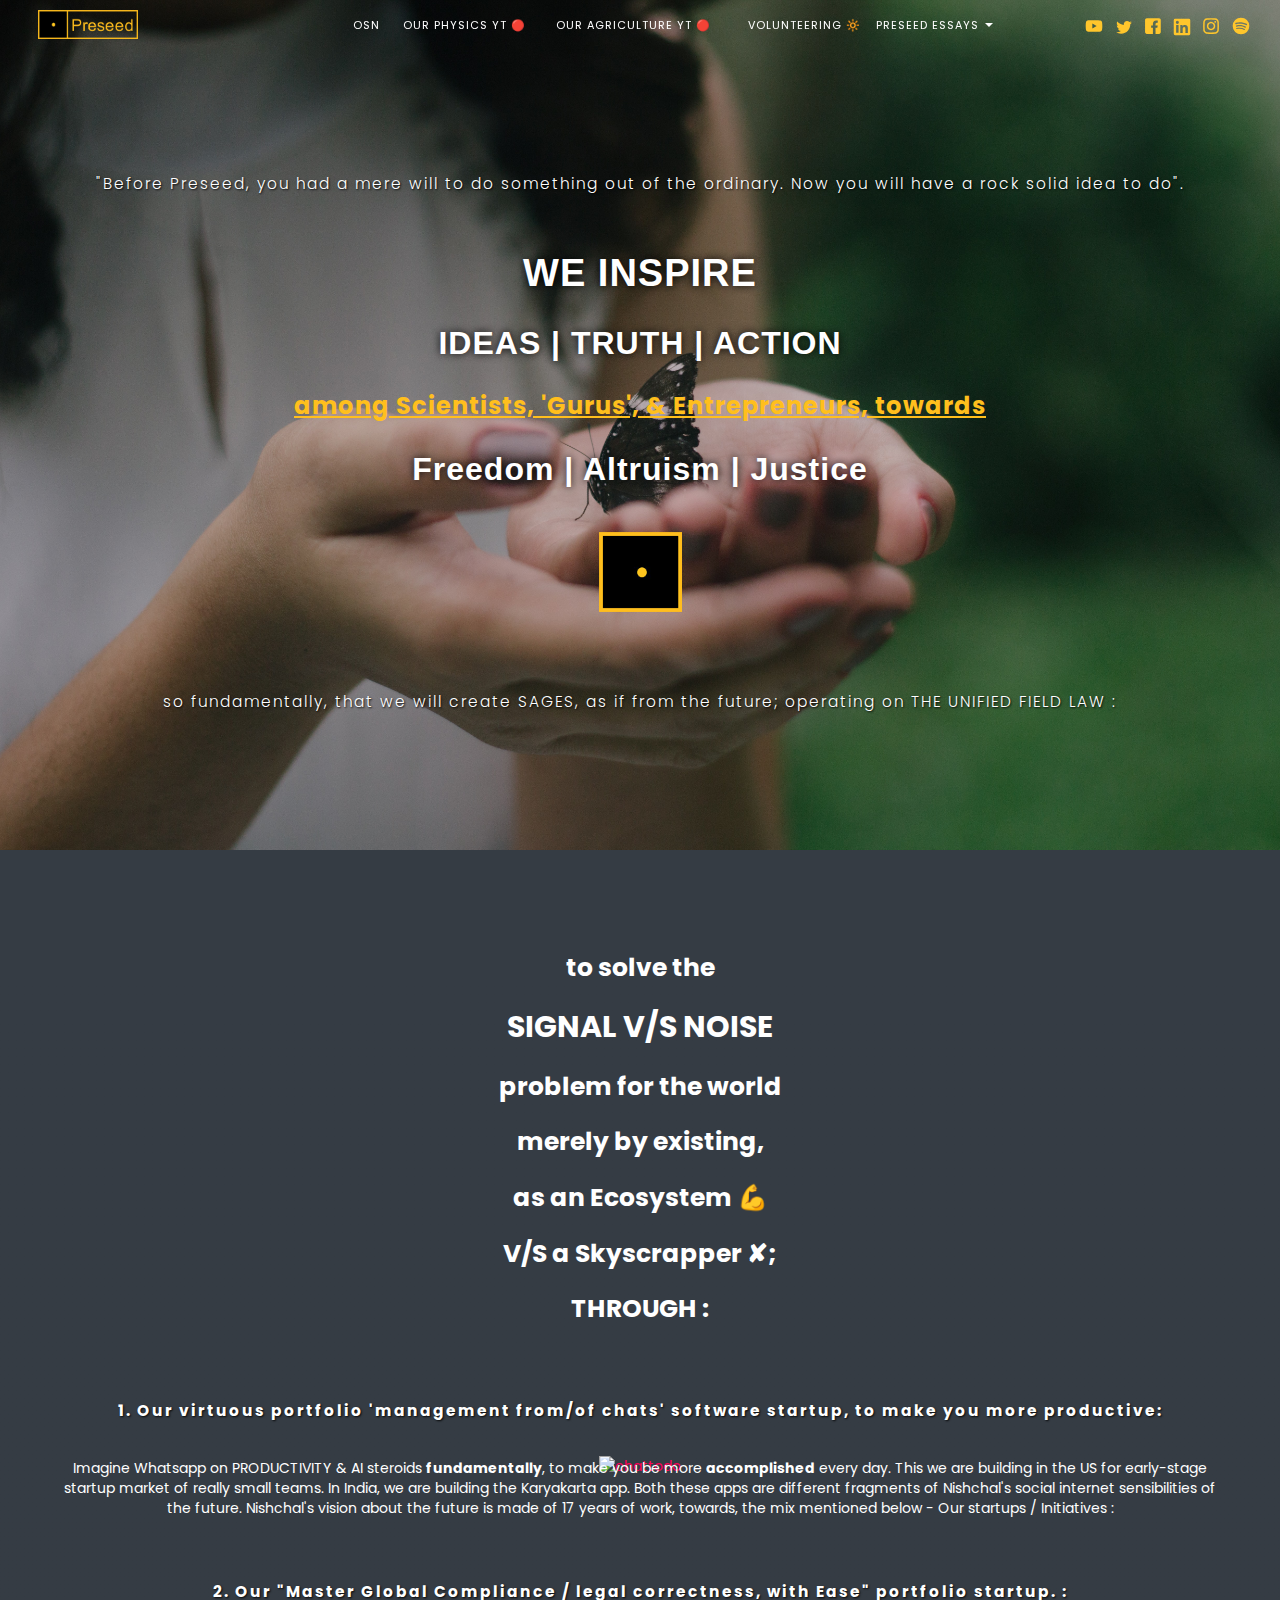
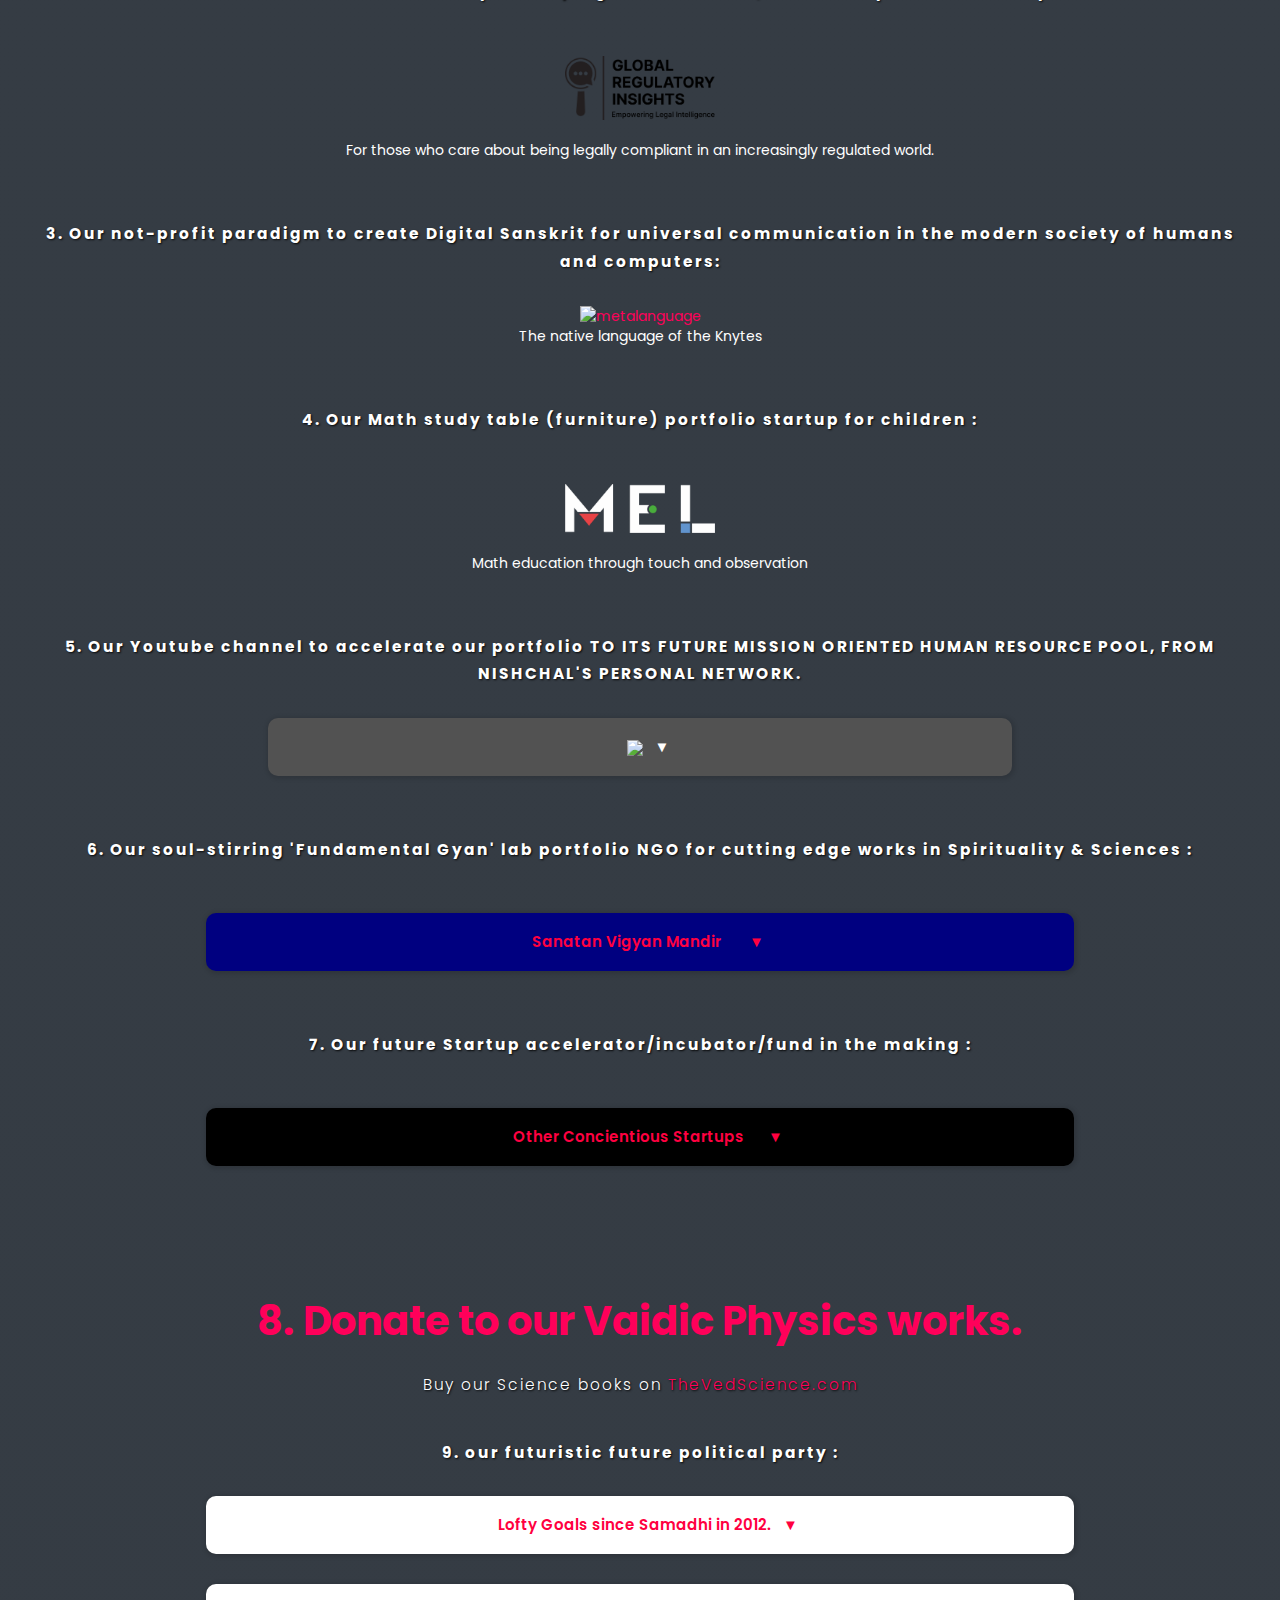
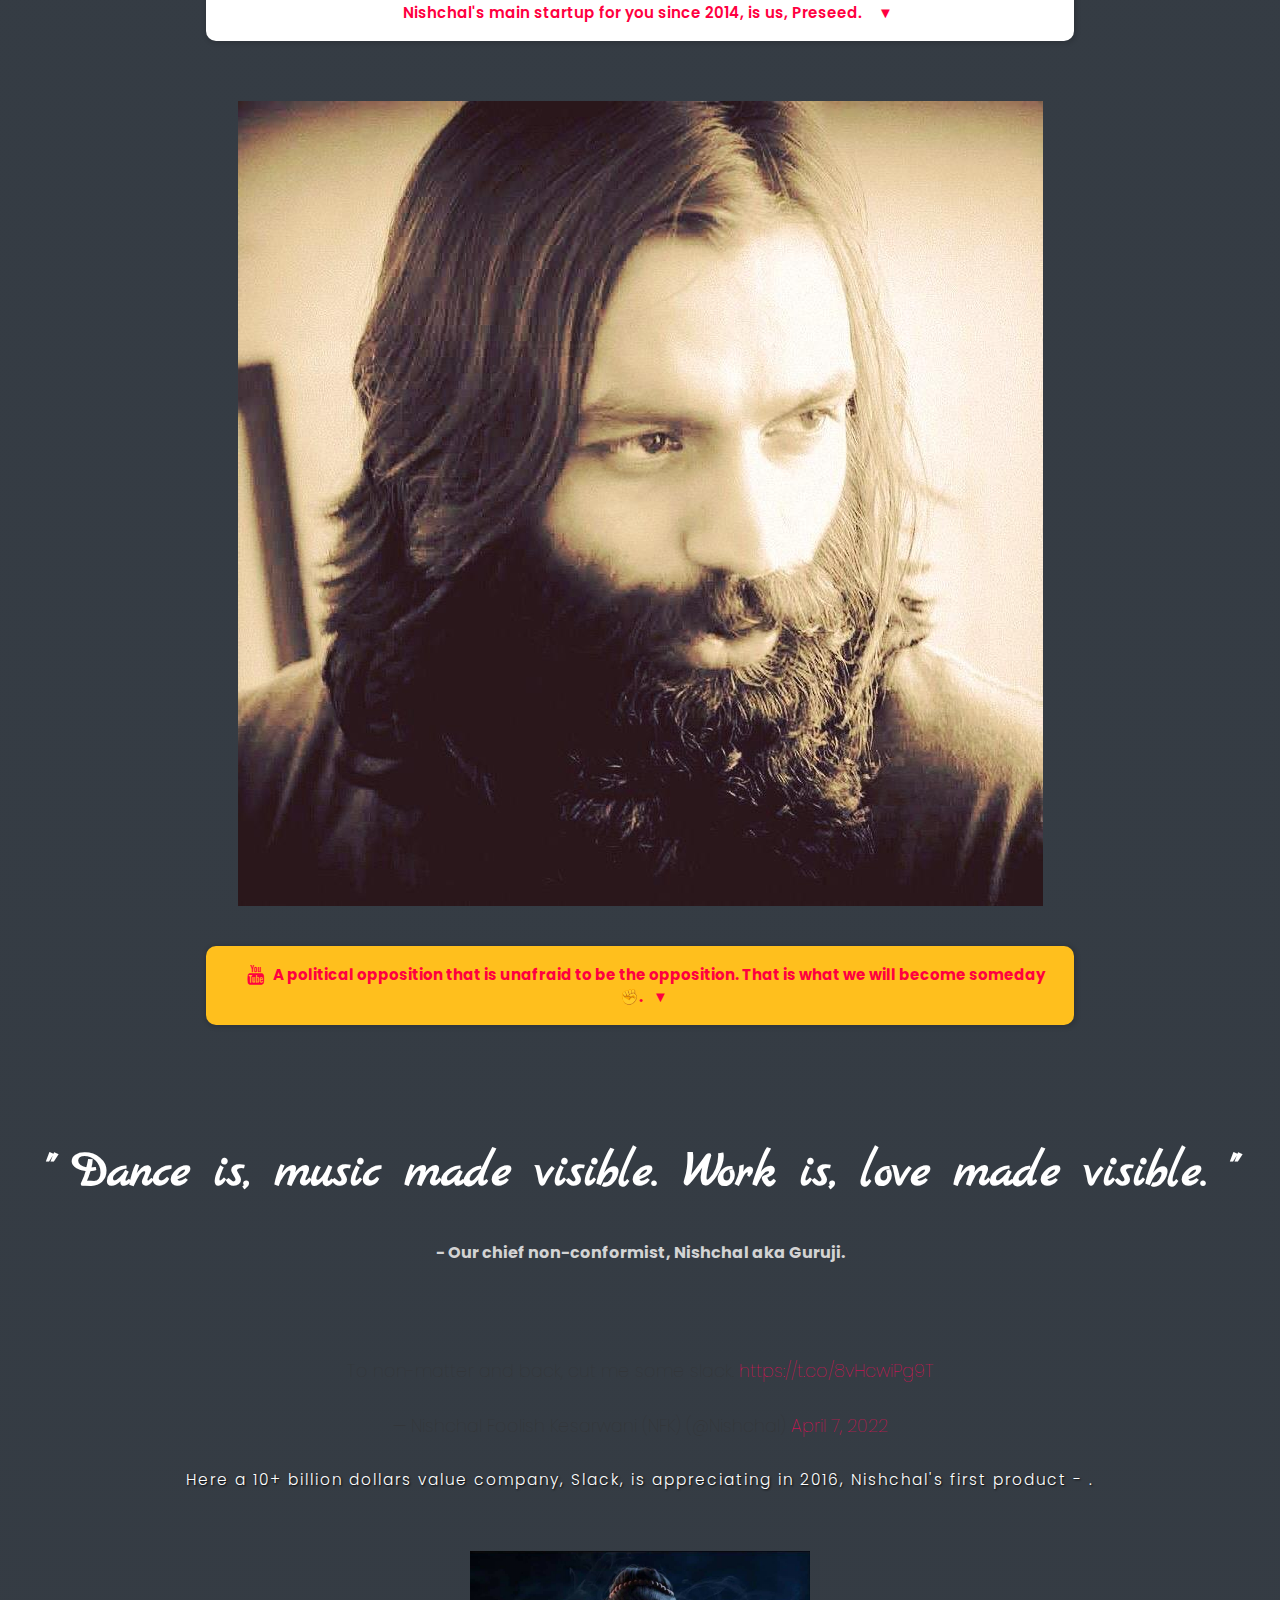
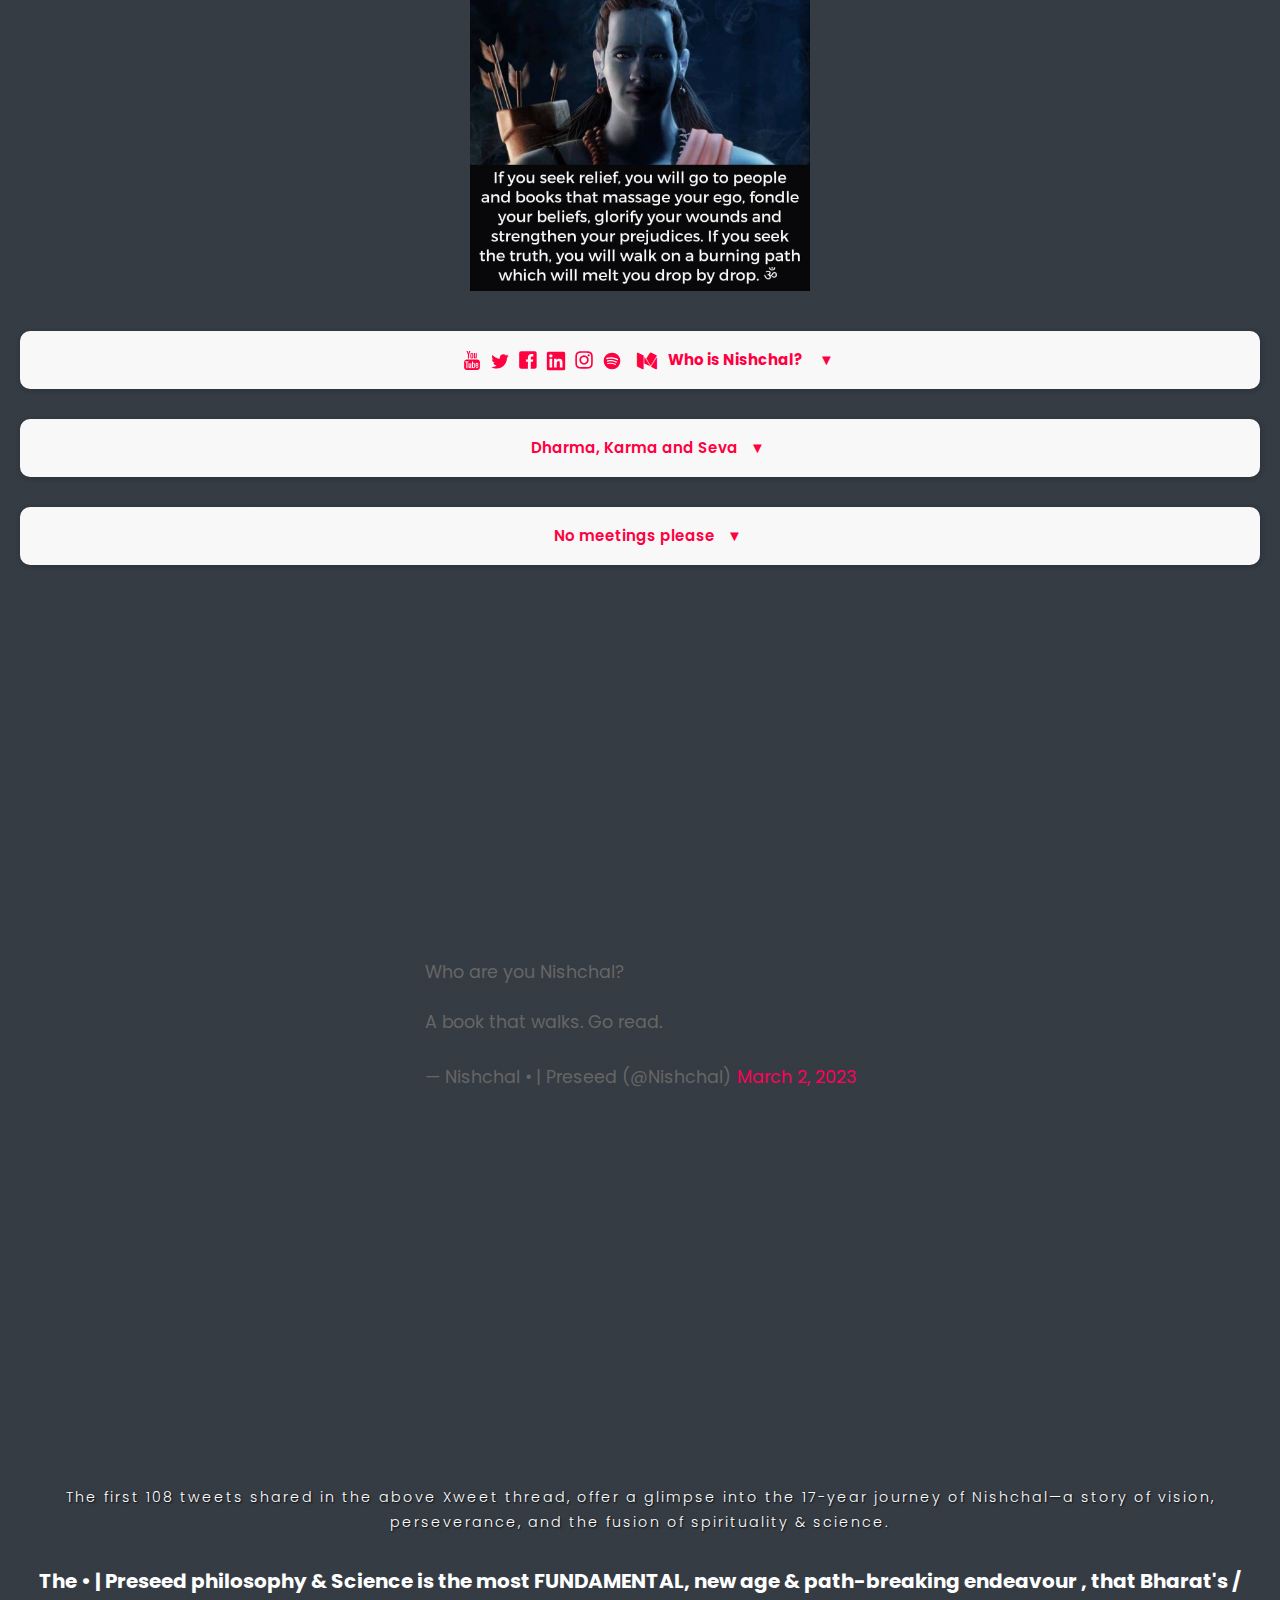
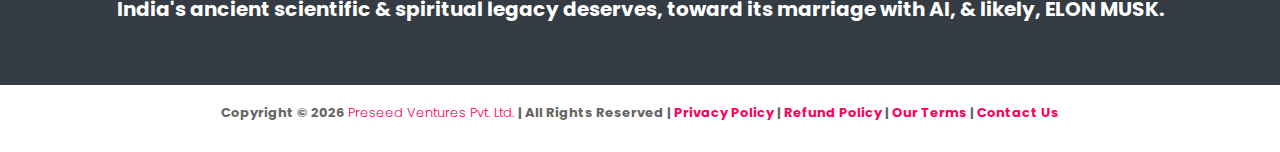
==== index.html @ e969c55c "Update index.html" ====
<!DOCTYPE html>
<html lang="en">

<head>
    <link href='https://fonts.googleapis.com/css?family=Sofia' rel='stylesheet'>
    <meta charset="utf-8">
    <meta http-equiv="X-UA-Compatible" content="IE=edge">
    <meta name="viewport" content="width=device-width, initial-scale=1">
    <title>Preseed co-builds Nishchal's startups</title>
    <!--Meta tags start here-->
    <meta name="description"
        content="Our culture is made up of doing things others won't. In business it means, solving problems others won't dare solve.">
    <meta name="author" content="Preseed">
    <meta name="keyword" content="preseed, preseed ventures, noshow, mathedlabs, TSF, Nishchalacharya, Guruji, Maths, Physics, future, techology">

    <meta name="copyright" content="Preseed Ventures Private Limited" />
    <meta name="application-name" content="Preseed" />

    <!-- for Facebook -->
    <meta property="og:title" content="Preseed" />
    <meta property="og:type" content="website" />
    <meta property="og:image" content="http://i.imgur.com/Tthc7SX.png" />
    <meta property="og:url" content="http://preseed.in/" />

    <link rel="shortcut icon" sizes="196x196" href="http://i.imgur.com/JnwVI3C.png?1">
    <link rel="shortcut icon" crossorigin="" href="http://i.imgur.com/JnwVI3C.png?1" type="image/x-icon">
    <link href="https://stackpath.bootstrapcdn.com/font-awesome/4.7.0/css/font-awesome.min.css" rel="stylesheet"
        type="text/css">
    <!--Styles start here-->
    <link rel="stylesheet" href="assets/css/bootstrap.min.css">
    <link rel="stylesheet" href="assets/css/style.css">
    <link href="assets/font-awesome/css/font-awesome.min.css" rel="stylesheet" type="text/css">
    <!-- 	<link rel="shortcut icon" href="http://preseed.in/images/ico/Nfavicon.png" /> -->
    <link rel="icon" type="image/png" href="assets/images/favicon_preseed.png" />
    <link rel="stylesheet" href="assets/css/epicslider-cleaned.css" />
    <link rel="stylesheet" href="https://cdnjs.cloudflare.com/ajax/libs/font-awesome/4.7.0/css/font-awesome.min.css">
    <!-- <link rel="stylesheet" href="https://cdnjs.cloudflare.com/ajax/libs/animate.css/4.1.0/animate.min.css"
		integrity="sha256-6hqHMqXTVEds1R8HgKisLm3l/doneQs+rS1a5NLmwwo=" crossorigin="anonymous" /> -->
        <!-- Google tag (gtag.js) -->
          <script async src="https://www.googletagmanager.com/gtag/js?id=G-QVQR9HFZLG"></script>
          <script>
            window.dataLayer = window.dataLayer || [];
            function gtag(){dataLayer.push(arguments);}
            gtag('js', new Date());
          
            gtag('config', 'G-QVQR9HFZLG');
          </script>
    <style>
        @media only screen and (max-width: 600px) {
            .fa-instagram:before {
                top: 457px;
                font-size: 34px;
                left: 56px;

            }
        }

        @font-face {
            font-family: dancingscript;
            src: url(assets/fonts/dancing-script/DancingScript-VariableFont_wght.ttf) format("truetype");
        }

        @font-face {
            font-family: nanum;
            src: url(assets/fonts/nanum/NanumMyeongjo-Regular.ttf) format("truetype");
        }

        @font-face {
            font-family: indieflower;
            src: url(assets/fonts/IndieFlower-Regular.ttf) format("truetype");
        }

        @font-face {
            font-family: shadowlight;
            src: url(assets/fonts/ShadowsIntoLight-Regular.ttf) format("truetype");
        }

        @font-face {
            font-family: caveat;
            src: url(assets/fonts/caveat/Caveat-VariableFont_wght.ttf) format("truetype");
        }

        @font-face {
            font-family: quotefont;
            src: url(assets/fonts/MarckScript-Regular.ttf) format("truetype");
        }

        @media only screen and (max-width: 600px) {
            .fa-youtube:before {
                position: relative;
                right: 5px;

            }
        }

        .mediumicon {
            position: relative;
            left: 41px;
            top: 5px;
        }

        @media only screen and (max-width: 600px) {
            .youtubelinks {
                display: flex;
                flex-direction: column;
            }
        }

        @media only screen and (max-width: 600px) {
            .mediumicon {
                position: relative;
                left: 41px;
                top: -17px;
                left: 1px;
            }
        }

        @media only screen and (max-width:600px) {
            img.founder-image {

                position: relative;
                bottom: -28px;
                left: 7px;
            }
        }

        @media only screen and (max-width:600px) {
            #anchor {
                position: relative;
                left: -6px;
            }
        }

        @media only screen and (max-width:600px) {
            
        }

        .fa-ig {
            position: relative;
            right: 2em;
            top: -6.8em;
            color: #ff005a;
            font-size: 5em !important;
        }

        .moadal-body p a:hover {
            text-decoration: underline;
        }

        .content-impo1 ul {
            padding: 10px;

        }

        .content-impo1 ul li a {
            font-size: 1.2rem;
            color: rgba(255, 191, 29, 255);
            padding: 7px;
            text-decoration: none;
            padding-left: 30px;
        }

        .content-impo1 ul li {
            font-size: 1.5rem;
            list-style: none;
        }

        .content-impo1 ul li a:hover {
            color: red;
        }

        .content-impo1 {
            align-items: left;
            text-align: left;
        }

        .content-impo .blissfull {
            width: 100%;
            left: 30%;
        }
        .gostart{
            padding: 0px 5px 10px 10px;
            border-radius: 15px;
        }

        .gostart1 img:hover, .gostart:hover{
            background-color: #3d91f4;
            transition: 1s;
        }
 @media only screen and (min-width:768px) {
            .img-pree01 {
                width: 180px;
                height: auto;
            }
        }
    </style>
</head>

<body>
    <!-- Navigation -->
    <nav class="navbar navbar-custom navbar-fixed-top" role="navigation">
        <div class="navbar-header" id="nav-modified">
            <span>
                <img src="assets/images/logo.png" class="menu_img" alt="Preseed_logo">
            </span>


            <button type="button" class="navbar-toggle" data-toggle="collapse" data-target=".navbar-main-collapse">
                <i class="fa fa-bars"></i>
            </button>

            <div class="sm-links" style="margin-right: 1px;">
                <ul>
                    <li><a style="text-decoration: none;font-size:2.0rem ;" href="https://www.youtube.com/@preseedadmin"
                            target="_blank" title="Preseed Admin Youtube">
                            <svg xmlns="http://www.w3.org/2000/svg" width="20" height="20"
                                preserveAspectRatio="xMidYMid meet" viewBox="0 0 24 24">
                                <path fill="currentColor"
                                    d="m10 15l5.19-3L10 9v6m11.56-7.83c.13.47.22 1.1.28 1.9c.07.8.1 1.49.1 2.09L22 12c0 2.19-.16 3.8-.44 4.83c-.25.9-.83 1.48-1.73 1.73c-.47.13-1.33.22-2.65.28c-1.3.07-2.49.1-3.59.1L12 19c-4.19 0-6.8-.16-7.83-.44c-.9-.25-1.48-.83-1.73-1.73c-.13-.47-.22-1.1-.28-1.9c-.07-.8-.1-1.49-.1-2.09L2 12c0-2.19.16-3.8.44-4.83c.25-.9.83-1.48 1.73-1.73c.47-.13 1.33-.22 2.65-.28c1.3-.07 2.49-.1 3.59-.1L12 5c4.19 0 6.8.16 7.83.44c.9.25 1.48.83 1.73 1.73Z" />
                            </svg>
                        </a></li>

                    
                        <li><a style="text-decoration: none; ;" href="https://twitter.com/Nishchal" target="_blank"
                            title="Nishchal's twitter">
                            <svg xmlns="http://www.w3.org/2000/svg" width="18" height="18"
                                preserveAspectRatio="xMidYMid meet" viewBox="0 0 24 24">
                                <path fill="currentColor"
                                    d="M22.46 6c-.77.35-1.6.58-2.46.69c.88-.53 1.56-1.37 1.88-2.38c-.83.5-1.75.85-2.72 1.05C18.37 4.5 17.26 4 16 4c-2.35 0-4.27 1.92-4.27 4.29c0 .34.04.67.11.98C8.28 9.09 5.11 7.38 3 4.79c-.37.63-.58 1.37-.58 2.15c0 1.49.75 2.81 1.91 3.56c-.71 0-1.37-.2-1.95-.5v.03c0 2.08 1.48 3.82 3.44 4.21a4.22 4.22 0 0 1-1.93.07a4.28 4.28 0 0 0 4 2.98a8.521 8.521 0 0 1-5.33 1.84c-.34 0-.68-.02-1.02-.06C3.44 20.29 5.7 21 8.12 21C16 21 20.33 14.46 20.33 8.79c0-.19 0-.37-.01-.56c.84-.6 1.56-1.36 2.14-2.23Z" />
                            </svg>
                        </a></li>
                    <li><a style="text-decoration: none;" href="https://www.facebook.com/thepreseed" target="_blank"
                            title="Preseed facebook page">
                            <svg xmlns="http://www.w3.org/2000/svg" width="18" height="18"
                                preserveAspectRatio="xMidYMid meet" viewBox="0 0 750 850">
                                <path fill="currentColor"
                                    d="M659 8q34 0 59 24t24 58v577q0 35-24 59t-59 24H494V461h83l23-102H494v-69q0-22 13-41t44-19h49V123h-74q-79 0-117 42t-38 110v84h-83v102h83v289H82q-34 0-58-24T0 667V90q0-34 24-58T82 8h577z" />
                            </svg>
                        </a></li>
                    <li><a style="text-decoration: none; ;" href="https://www.linkedin.com/company/preseed/"
                            target="_blank" title="Preseed linked in page">
                            <svg xmlns="http://www.w3.org/2000/svg" width="18" height="18"
                                preserveAspectRatio="xMidYMid meet" viewBox="0 0 24 24">
                                <path fill="currentColor" fill-rule="evenodd"
                                    d="M1 2.838A1.838 1.838 0 0 1 2.838 1H21.16A1.837 1.837 0 0 1 23 2.838V21.16A1.838 1.838 0 0 1 21.161 23H2.838A1.838 1.838 0 0 1 1 21.161V2.838Zm8.708 6.55h2.979v1.496c.43-.86 1.53-1.634 3.183-1.634c3.169 0 3.92 1.713 3.92 4.856v5.822h-3.207v-5.106c0-1.79-.43-2.8-1.522-2.8c-1.515 0-2.145 1.089-2.145 2.8v5.106H9.708V9.388Zm-5.5 10.403h3.208V9.25H4.208v10.54ZM7.875 5.812a2.063 2.063 0 1 1-4.125 0a2.063 2.063 0 0 1 4.125 0Z"
                                    clip-rule="evenodd" />
                            </svg>
                        </a></li>
                    
                    <li><a style="text-decoration: none; font-size:2.0rem ;"
                            href="https://www.instagram.com/nishchalkesarwani/" target="_blank"
                            title="Nishchal's instagram">
                            <svg xmlns="http://www.w3.org/2000/svg" width="18" height="18"
                                preserveAspectRatio="xMidYMid meet" viewBox="0 0 740 850">
                                <path fill="currentColor"
                                    d="M372 182q41 0 77 15t63 42t42 63t15 77t-15 76t-42 63t-63 42t-77 16t-77-16t-62-42t-42-63t-16-76t16-77t42-63t62-42t77-15zm0 324q26 0 49-10t41-27t27-41t10-49t-10-50t-27-41t-41-27t-49-10t-49 10t-41 27t-27 41t-10 50t10 49t27 41t41 27t49 10zm368-314q9 187 0 374q-2 36-17 68t-39 56t-57 40t-68 17q-47 2-93 3t-94 1t-93-1t-94-3q-36-2-68-17t-56-40t-40-56t-17-68q-8-187 0-374q2-36 17-68t40-57t56-39t68-17q187-9 374 0q36 2 68 17t57 39t39 57t17 68zm-70 370q9-183 0-367q-1-22-11-42t-25-36t-36-26t-42-11q-46-2-92-3t-92-1t-92 1t-92 3q-22 1-42 11t-35 26t-26 36t-11 42q-9 184 0 368q1 22 11 42t26 35t35 26t42 11q184 9 368 0q22-1 42-11t36-26t25-36t11-42zM569 138q18 0 31 13t13 31t-13 31t-31 13t-31-13t-13-31t13-31t31-13z" />
                            </svg>
                        </a></li>
                    
                        <li><a style="text-decoration: none; font-size:2.0rem ;"
                            href="https://open.spotify.com/show/5lQoVWDSUWMgLV29aJ2owP?si=57bafadfebef4c81"
                            target="_blank" title="Preseed Voice Spotify">
                            <svg xmlns="http://www.w3.org/2000/svg" width="1em" height="1em"
                                preserveAspectRatio="xMidYMid meet" viewBox="0 0 24 24">
                                <path fill="currentColor"
                                    d="M17.9 10.9C14.7 9 9.35 8.8 6.3 9.75c-.5.15-1-.15-1.15-.6c-.15-.5.15-1 .6-1.15c3.55-1.05 9.4-.85 13.1 1.35c.45.25.6.85.35 1.3c-.25.35-.85.5-1.3.25m-.1 2.8c-.25.35-.7.5-1.05.25c-2.7-1.65-6.8-2.15-9.95-1.15c-.4.1-.85-.1-.95-.5c-.1-.4.1-.85.5-.95c3.65-1.1 8.15-.55 11.25 1.35c.3.15.45.65.2 1m-1.2 2.75c-.2.3-.55.4-.85.2c-2.35-1.45-5.3-1.75-8.8-.95c-.35.1-.65-.15-.75-.45c-.1-.35.15-.65.45-.75c3.8-.85 7.1-.5 9.7 1.1c.35.15.4.55.25.85M12 2A10 10 0 0 0 2 12a10 10 0 0 0 10 10a10 10 0 0 0 10-10A10 10 0 0 0 12 2Z" />
                            </svg>
                        </a></li>
                    
                </ul>

            </div>
        </div>
        <div class="container">

            <div class="col-lg-9">
                <!-- Collect the nav links, forms, and other content for toggling -->
                <div class="collapse navbar-collapse navbar-right navbar-main-collapse">
                    <ul class="nav navbar-nav">
                        <!-- Hidden li included to remove active class from about link when scrolled up past about section -->
                        <li class="hidden">
                            <a href="#page-top"></a>
                        </li>


                        <li>
                            <a class="page-scroll" href="https://opensources.network/" target="_blank">OSN</a>
                        </li>
			    <li>
                            <a class="page-scroll" id="preseeded" target="_blank" href="https://www.youtube.com/@vaidicphysics"
                                style="position: relative; right: 7px;">Our Physics YT 🔴</a>
                        </li>
			    <li>
                            <a class="page-scroll" id="preseeded" target="_blank" href="https://www.youtube.com/@cowgrazing"
                                style="position: relative; right: 7px;">Our Agriculture YT 🔴</a>
                        </li>
                        <!--
                        <li>
                            <a class="page-scroll" href="http://team.preseed.in/" target="_blank">Team & hiring</a>
                        </li>
			    -->
                        <li>
                            <a class="page-scroll" href="https://www.linkedin.com/company/preseed/?viewAsMember=true"
                                target="_blank">Volunteering &#128262;</a>
                        </li>
                        
                        <li>
                            <center>
                                <div class="dropdown" style="margin-top:17.5px;">
                                    <div id="our" class="dropdown-toggle page-scroll" data-toggle="dropdown">Preseed Essays

                                        <span class="caret"></span>
                                    </div>
                                    <ul class="dropdown-menu">

					     <li>
                                            <a class="page-scroll" style="color: grey;"
                                                href="https://medium.com/the-preseed/about-preseed-a4836cfaa08b"
                                                target="_blank">Our Guiding Principles</a>
                                        </li>

					    
                                        <li>
                                            <a class="page-scroll" style="color: grey;"
                                                href="https://medium.com/the-preseed/preseed-web-lab-process-ff62b3163ca2/"
                                                target="_blank">Preseed Advisory</a>
                                        </li>
                                       
                                       
					     <li>
                                            <a id="white" class="page-scroll" style="color: grey;"
                                                href="https://medium.com/the-preseed/faqs-about-preseed-7c2a803c13f5" target="_blank">PVPL
                                                &hearts;</a>
                                        </li>

					     <li>
                                            <a id="white" class="page-scroll" style="color: grey;"
                                                href="https://medium.com/the-preseed" target="_blank">Preseed's Essays Home
                                                &hearts;</a>
                                        </li>
                                        
                                    </ul>
                                </div>
                            </center>
                        </li>
                    </ul>
                </div>
            </div>
            <!-- /.navbar-collapse -->
        </div>
        <!-- /.container -->

    </nav>
 
    </div>
    </div>
    </div>
    </center>


    <header class="intro" >
        <div class="intro-body">
            <div class="container">
                <div class="row">

                    <div id="we_inspire_h"> <br>

                        <span style="color: #fff;" class="yoga_quote h4 wow animate__animated animate__bounceInLeft"
                            data-wow-duration="4s" data-wow-delay="2s">"Before Preseed, you had a mere will to do
                            something out of the ordinary. Now you will have a rock solid idea to do".</span>
                        <br>
 
                        <div class="lap-weins" style="margin-top: 4em !important">
                            <h2 class="mob-font-1em mob-weins-margin wow animate__animated animate__slideInLeft"
                                data-wow-duration="5s" data-wow-delay="3s" style=" text-shadow: 0 0 8px rgb(0, 0, 0);">
                                WE INSPIRE</h2>
                            <h4 class="taglinehome mob-font-1em-x mob-margin-1 wow animate__animated animate__slideInLeft"
                                data-wow-duration="5s" data-wow-delay="4s"
                                style="display:block; text-shadow: 0 0 8px rgb(0, 0, 0);">IDEAS
                                | TRUTH | ACTION</h4>

                            <h6 class="wow animate__animated animate__slideInRight" data-wow-duration="5s"
                                data-wow-delay="6s">
                                <a class="toplinkcenter mob-font-lessthan1em"
                                    href="https://medium.com/the-preseed/pwl-1-7d7c2878f241" target="_blank"><u>among
                                      Scientists, 'Gurus', & Entrepreneurs, towards</u></a>
                            </h6>
                            <h4 class="taglinehome mob-font-1em-x mob-margin-2 wow animate__animated animate__slideInLeft"
                                data-wow-duration="5s" data-wow-delay="8s"
                                style="display:block;text-shadow: 0 0 8px rgb(0, 0, 0);">Freedom
                                | Altruism | Justice </h4>
                            <div class="logo" style="margin-top: 3em !important;">
                                <img src="assets/images/favicon_preseed.png">
                                <br>
                            </div>
                           
                           
                            <BR>
				 <span style="color: #fff;" class="yoga_quote h4 wow animate__animated animate__bounceInLeft"
                            data-wow-duration="4s" data-wow-delay="2s">so fundamentally, that we will create SAGES, as if from the future; operating on THE UNIFIED FIELD LAW :
                 </span>
                        <br>
				
				           <BR><BR>
                        </div>
                    </div>
                </div>
            </div>
        </div>

    </header>
	
	
    <section id="second_body" class="py1" style="background-color:#343b43;">



        <div class="container">
            <div class="row">
                <i style="color: white" ;></i>
                <br><br><br><br>
                <center>
			<b style="color: #fff;font-size: 25px;">to solve the</b>
		</center>
<br>
		      <center>
			<b style="color: #fff;font-size: 30px;">SIGNAL V/S NOISE</b>
		</center>
		    <BR>
		    <center>
			<b style="color: #fff;font-size: 25px;">problem for the world</b>
		</center>
		    <BR>
		    <center>
			<b style="color: #fff;font-size: 25px;">merely by existing,</b>
		</center>
		<br>
		    <center>
			<b style="color: #fff;font-size: 25px;"> as an Ecosystem 💪 </b>     
		</center>
		<br>
		    <center>
			<b style="color: #fff;font-size: 25px;"> V/S a Skyscrapper ✘;</b>     
		</center>
		<br>
		     <center>
			<b style="color: #fff;font-size: 25px;"> THROUGH :</b>     
		</center>
		<br>
		     <br>
			<br>
		    
               
                <p style="color: white;" class="yoga_quote h4 cover-lastpara" align="center"><b>1. Our virtuous
                        portfolio 'management from/of chats' software startup, to make you more productive:</b></p>
		<br>
                              <center>
                                <a href="https://chattodo.preseed.in" target="_blank">
                                    <img src="assets/images/CHATTODOlog.png" alt="chattodo" style="width: 250px; height: auto;"> 
                                </a>
                                <br>
                               <p style="color: white;margin-top: -18px;">Imagine Whatsapp on PRODUCTIVITY & AI steroids <b>fundamentally</b>, to make you be more <b>accomplished</b> every day. This we are building in the US for early-stage startup market of really small teams. In India, we are building the Karyakarta app. Both these apps are different fragments of Nishchal's social internet sensibilities of the future. Nishchal's vision about the future is made of 17 years of work, towards, the mix mentioned below - Our startups / Initiatives : </p>
                              </center>
                              
                             

	                           <br>

        <p style="color: white;" class="yoga_quote h4 cover-lastpara" align="center"><b>2. Our "Master Global Compliance / legal correctness, with Ease" portfolio startup.  :</b></p>
            <br> <br>    
            <center>
                <a href="https://globalregulatoryinsights.com/" target="_blank"><img src="assets/images/GRI.webp" alt="MEL" style="width: 150px; height: auto;"> </a>
		<p style="color: white;margin-top: 20px;">For those who care about being legally compliant in an increasingly regulated world. </p>
            </center>
            </div>
        </div>


  	

        <br>
	    

	   

	     <p style="color: white;" class="yoga_quote h4 cover-lastpara" align="center">
			<b>3. Our not-profit paradigm to create Digital Sanskrit for universal communication in the modern society of humans and computers:</b>
		</p>
		<br>
                <center>
                	<a href="https://knyte.space/metalanguage" target="_blank">
                        	<img src="assets/images/metalanguage_logo.svg" alt="metalanguage" > 
                        </a>
                        <p style="color: white;margin-top: 0px;">The native language of the Knytes</p>
                </center>

	    
                <br>

	       <p style="color: white;" class="yoga_quote h4 cover-lastpara" align="center"><b>4. Our Math study table (furniture) portfolio startup for children :</b></p>
            <br> <br>    
            <center>
                <a href="https://math.preseed.in/" target="_blank"><img src="assets/images/MEL_logo_white.png" alt="MEL" style="width: 150px; height: auto;"> </a>
		<p style="color: white;margin-top: 20px;">Math education through touch and observation</p>
            </center>
            </div>
        </div>
	    
	  
        <br>

	     <p p style="color: white;" class="yoga_quote h4 cover-lastpara" align="center"><b> 5.  Our Youtube channel to accelerate our portfolio TO ITS FUTURE MISSION ORIENTED HUMAN RESOURCE POOL, FROM NISHCHAL'S PERSONAL NETWORK.</b></p> 

        <br>
	    

	    
        <center>
            <center><details class="details" >
		     <summary class="summary-width-1" style="background-color: rgb(82, 82, 82);color:#fff;cursor: pointer;"><span class="dropdown-arrow" ></span><img
                        src="assets/images/EDK12.jpg" class="img-pree01" width="100%">&nbsp;&nbsp;&nbsp;</summary>
                <summary class="summary-width-1" style="background-color: rgb(82, 82, 82);color:#fff;cursor: pointer;"><span class="dropdown-arrow" ></span><img
                        src="assets/images/Preseed-Admin.jpg" class="img-pree01" width="100%">&nbsp;&nbsp;&nbsp;</summary>
		   
                <center>
                    <div class="faq__content"
                    style="width: 100%; background-color: rgb(123, 123, 123);border-radius:13px;box-shadow: 0.5px 0.5px 0.5px 1px #434c55;margin-left: auto;margin-right: auto;">
                    <div class="pem" align="left">
                    </div>
                    <div class="content-impo1" >
    
                        <br>
                        <br>
                        <br>
                        <center> 

				 <p  style="font-family: Verdana, Geneva, Tahoma, sans-serif;padding:3rem;color: #fff;text-align: justify">
                Have concerns over effective visual communication? Our network won't get into verboseity with you. Joining hands with Preseed means, investing on your communications right, to inspire our small BUT highly impactful network OF SELF OR PRE-MOTIVATED PEOPLEL, for yourself. 
					 It would really facilitate our task of ‘YOUR ACCELERATION'. If you are a company with some real on-the-ground traction. Sometimes, the first job we may want to get done for you is getting this aspect of your business right, FOR PRESEED'S OWN NETWORK OF MENTORS AND INVESTORS. 
					 We hope we will find you prepared to invest time and money on this. THIS ALONE WILL REPLACE MONEY WITH INSPIRATION FOR YOUR STARTUP'S TEAM.
				</p>

				<p class="problemfoundertext_accordion ">
                <sub>The aboove mentioned startups are built, organically by us  i.e. without raising money,till they become respective tangible seeds with real customer orders in hand, and real purpose in character. 
			As soon as the above startups reach the seed stage, they find themselves narrated on our Youtube Channel, and those narrations shared with our high impact mentor network, by the sharing of the playlist of such videos with them. 
                  </sub>
              </p>    

				<BR>

				   <p class="problemfoundertext_accordion ">
                        <mark>10%</mark> - <b>Know the transaction first : </b>Preseed keeps a minimum of 10% equity in
                        its portfolio startups.
                      </p>
              
              <p class="problemfoundertext_accordion "> 
                <mark>Service</mark> - Permanent Advisory to portfolio startups for sweat equity. Generally, Preseed acceleration is for any startup where we and the startup mutually feel that
                          we can play a significant role.</p>
                   
                  <p class="problemfoundertext_accordion ">
                    Any meaningful advise we may have for you, will be conveyed, proactively, forever spanning accross
                    all functions of your business. We may be willing to negotiate a lesser equity for education
                    startups, incase we want an exclusive deal in the key education product that Preseed conceives out
                    of its thought about the startup's future win, without interrupting the flow of current focus of
                    startup.
                  </p>

                  <p class="problemfoundertext_accordion ">
                        <a href="https://medium.com/preseed-entrepreneur-lab" target="_blank"
                          style="color: rgb(255, 0, 64);">
                          PVPL Legal
                        </a>
                        - This is our publication for our legal drafts, policies, collaborator contracts or term sheets.
                        From here all
                        those who want to shake hands with us can find our terms. This publication is expected to be
                        completed by the end of 2022.
                      </p>	
			    
	 <br>
			    
<br>
				
				
			<p  style="font-family: Verdana, Geneva, Tahoma, sans-serif;padding:3rem;color: #fff;text-align: justify">
                WE ACCELERATE YOU BY VIRTUE OF OUR SUPER POWER. OUR SUPER POWER IS THE CLARITY OF NISHCHAL'S MIND. WE SEE THE MOST MICRO AND MOST MACRO OF ANY VISION, PRODUCT OR PHILOSOPHY.IF YOU DON'T KNOW US AND NISHCHAL ENOUGH, DIG OUR HOMEPAGE AND ITS LINKS REALLY WELL.
			</p>
			    
			    <BR>
                         <div style="display: flex; justify-content: center; align-items: center; height: 100%;">
                            <iframe src="https://www.linkedin.com/embed/feed/update/urn:li:share:6948331633393434624" height="1208" width="504" frameborder="0" allowfullscreen="" title="Embedded post"></iframe>
                          </div>      
                      <BR>   
				<p  style="font-family: Verdana, Geneva, Tahoma, sans-serif;padding:3rem;color: #fff;text-align: justify">We accelerate you through our Youtube Channel, PRESEED ADMIN. We narrate and introduce you to the most intelligent among us, as a fragment of a unified Preseed story that they are inspired by. In this Youtube channel we narrate you in the backdrop of the other playlists of this channel for such individuals from our network. 
					Profound startups want to come to this accelerator for the reason of recognising the fewer, but profound, eyeballs potential Preseed story on YT can have. Our portfolio startups understand that Preseed's TOP OF THE PYRAMID's attention to PRESEED startup's fundamental visions, missions, methods & products, expressed as a greater UNIFIED mission, than the sum of the parts - can be THE MAIN GAME CHANGING SALES PITCH, TRUE TO THE FACT, THAT STORIES SELL BEFORE PRODUCTS DO.
				  </P>
				
	
             
	    <p  style="font-family: Verdana, Geneva, Tahoma, sans-serif;padding:3rem;color: #fff;text-align: justify">
                            🇮🇳 NOTE: The below mentioned Youtube Channel is held as a first independent subsidiary company of Preseeed, Preseed Ed K12 Pvt. Ltd. Its sole purpose is to share our community culture thorugh our Youtube Channel, as it is, with Nishchal's network, of few key people.  We believe this is the Top of the pyramid path to accelerate Preseed's portfolio startups. 
		    This channel is rooted in such fundamentals that, as a bonus, it could be positioned as a stand alone Youtube channel brand, to impact the lives of children by impacting the lives of their parents. This is to bring about a revolution
                            in the spirits of the rational Indian Youth that will be a parent :
                      </p>
                </center>
      <center>
				<br>
				<h6 id="cover_quote">
                                <p
                                    style="font-family: 'Open Sans', sans-serif; font-weight: bold; color: #fff;font-size: calc(18px + (30 - 18) * (100vw - 320px) / (1920 - 320)); text-align: justify !important;font-family: quotefont, cursive;line-height: 1.5;width:95%;">
                                    &quot; The best time to know Niraakaar or non-matter was the time of Upnishads. The
                                    second best time is now. Also, for now, I am alive, awake, and here, to tell you all of 
                                    what I know about it.&quot;</p>
                                <p
                                    style="font-family: 'Open Sans', sans-serif; font-weight: 500; color: #fff;font-size: 20pxcalc(11px + (22 - 11) * (100vw - 320px) / (1920 - 320)); text-align: center !important;margin-top: -1px;">
                                    ~  Nishchal </p>
                            </h6>
                        </center>
			    <br>
                         <p
                                style="color:#fff;padding:0 1px 0 18px;font-family: nanum;font-size: 25px;text-align: justify !important;width: 95%;margin-left: -16px;">    
                                Introducing :  <a href="https://www.youtube.com/@preseedadmin" target="_blank"><i class="fa fa-youtube-play" aria-hidden="true"></i>&nbsp;&nbsp;&nbsp;&nbsp;Preseed Admin</a></p>

			    <p  style="font-family: Verdana, Geneva, Tahoma, sans-serif;padding:3rem;color: #fff;text-align: justify">	PROFOUND CONTEXTUAL 'TOP OF THE PYRAMID' CONTENT MARKETING QUALITY STRATEGY FOR ALL OF THE ABOVE STARTUPS :  </p>
			
			<p  style="font-family: Verdana, Geneva, Tahoma, sans-serif;padding:3rem;color: #fff;text-align: justify">
                      Where Preseed culture of transparency and honesty over humility, becomes, the inspiration for Videos made of our portfolio startup founders, on this channel. These videos are about creations from our portfolio founder's startups, that can change the world. Our videos and portfolio creations, both can change the world. Videos, for they are aimed at profound education to parents of children in K12. Creations, for they are already prototyped fragments of a purposeful mission for humanity.
			We will ensure that PRESEED ADMIN BECOMES <b>OUR STARTUP'S MOUTHPIECE</B> for the audeince that can simply be callled, Nishchal's friends and family. 
				This is the network of a handfull of impactful people who can scale the startups which fit into Nishchal's singular path-breaking narrative for all selected startups towards - ONE GOAL; of which, all startups, are merely the chapters of the volumunous book that is Preseed.               </>p
				
			


				
				<br>
                        
                    

				  <div style="display: flex; justify-content: center; align-items: center; margin: 20px 0;">
          <div style="width: 100%; max-width: 504px;">
            <iframe src="https://www.linkedin.com/embed/feed/update/urn:li:ugcPost:7224427772281020416" height="529" width="100%" frameborder="0" allowfullscreen="" title="Embedded post"></iframe>
          </div>
        </div>
        <p> Any YT Channel presented by our founder, Nishchal is expected to have the following 10 world-class qualities :
          1) Oratory
          (2) Writing
          (3) Curiosities 
          (4) Articulations
          (5) Story Telling
          (6) Gyan
          (7) As is-ness (Pro : Truth, Con : No studio quality production)
          (8) Temporary
          (9) Democracy 
          10) Languages (Hind/English)
        </p>
        <br>

	
			    
                  
				
				<p
                                style="color:#fff;padding:0 1px 0 18px;font-family: nanum;font-size: 15px;text-align: justify !important;width: 95%;margin-left: -16px;">
					 Preseed Admin lists videos from our day to day, as it is, in matters of consciousness, criminal justice system, politics
                            and most importantly, <b>the videos about Preseed startups</B> as if perfectly married with the solutions for the fundamnental concerns of the global society at large. Those interested to join our Youtube endeavour
                            may reach admin@preseed.in. </p>

	
<br>
                        <center><iframe style="border-radius:12px" src="https://open.spotify.com/embed/episode/6MYIdNUO9yjZGvqBh1JaUF?utm_source=generator" width="70%" height="352" frameBorder="0" allowfullscreen="" allow="autoplay; clipboard-write; encrypted-media; fullscreen; picture-in-picture" loading="lazy"></iframe></center><br><br>
                        <center><p width="70%" style="margin: 0px; max-width: 800px; min-width:250px;color: white;">This Spotify podcast episode #E0 from, Spotify channel - Preseed Voice, is the precursor to our YT Channel, Preseed Admin. It's made of audio that the students of Nishchal observed before curating the videos of Nishchal for this channel, exclusively. If you like us so far, subscribe, press bell icon & support in any way you will please.</p></center><br>
                       
                            <br><br>

			    
                        
                    </div>
                </div>
                </center>
            </details></center>
        </center>
<br>
	        <br>

	    	    <p style="color: white;" class="yoga_quote h4 cover-lastpara" align="center"><b>6. Our soul-stirring 'Fundamental Gyan' lab portfolio NGO for cutting edge works in Spirituality & Sciences :</b></p><br><br>


        <details class="details">
            <summary class="summary-width-2" style="background-color: rgb(0,0,128);">Sanatan Vigyan Mandir  &nbsp;&nbsp; <img src="assets/images/Sanatan.png" alt="" style="width: 90px;">&nbsp;&nbsp;&nbsp;</summary>
            <div class="faq__content " style="color: #000; font-size: 16px;">

     
   <br><br>

	    <p class="font-bold text-center py-24 text-2xl md:text-5xl"
        style="font-size: calc( 16px + ( 54 - 16 ) * ( 100vw - 320px ) / ( 1920 - 320 ) ); text-align: center !important;">
        Purity | Shunya | Truth <br><br> applied.

<div style="text-align: center; font-family: 'Georgia', serif; font-size: 18px; line-height: 1.8; color: #000;">
    <p><strong>Preseed: The Realm of 0 to 1</strong></p>

    <p>In the canvas of the void, where visions come to light,<br>  
    Preseed is the crucible where dreams ignite,<br>  
    A sanctuary for the seekers of the new,<br>  
    Where the essence of creation breathes and breaks through.</p>

    <p>In the silence before the dawn of invention’s spark,<br>  
    Preseed is the beacon in the expansive dark,<br>  
    The place where zero transforms to the one,<br>  
    A realm where the unseen is seen, where the new has begun.</p>

    <p>Peter Thiel’s quest from 0 to 1 finds its home,<br>  
    In the fertile ground where innovative seeds are sown,<br>  
    Preseed is the forge where breakthroughs are made,<br>  
    Where the genesis of ideas is eternally laid.</p>

    <p>From the nothingness of Shunya to the spark of a dream,<br>  
    Preseed is the sanctuary where visions gleam,<br>  
    A place where the abstract takes form, where futures are born,<br>  
    Where the alchemy of thought and reality adorn.</p>

    <p>Preseed is where the void and creation entwine,<br>  
    The perfect realm for discoveries that redefine,<br>  
    A crucible of innovation, where the future unfolds,<br>  
    Where Peter Thiel’s ethos of daring boldness molds.</p>

    <p>In the silent expanse, where potential is vast,<br>  
    Preseed is the nexus where new realities are cast,<br>  
    A realm where from zero, the one is born anew,<br>  
    Where imagination and reality merge into a singular view.</p>

    <p>For Preseed is the realm of the visionary’s dream,<br>  
    A place where the impossible becomes the theme,<br>  
    Where Peter Thiel’s journey from zero to one,<br>  
    Finds its true expression, where the new has begun.</p>

    <p>So let Preseed be the forge of the future’s grace,<br>  
    Where the essence of creation finds its place,<br>  
    A realm where from the void, the brilliant and bright,<br>  
    Rise to illuminate the boundless night.</p>
</div>

<br>
      <p>
       0 & 1. Why? Because Consciousness. Why consciousness? Because 0 &
        1. 1 is energy/polarity all at once. Energy is parivartan/or movement, <b>electromagnetic fields</b>
        are perception, perception is birthed by polarity. There is the main 0, that observes it
        all. The emptiness is the main illusionary electric charge birthing 0. Movement on this non-movement causes consciousness. This is the zero Nishchal has talked about for over a decade now. 
	      It is before the seed is. It is pre-seed. This zero is THE Nirakaar or THE boundless from where all WAVES/shapes/consciousnesses have taken birth. 
	      Chasing it is a path to the highest truth, let alone a billion-dollar possibility.
      </p>
 <br>
<div style="display: flex; justify-content: center; align-items: center; padding: 20px; margin: 0 auto;">
		    <blockquote class="twitter-tweet"><p lang="en" dir="ltr">PFA.<br><br>Upnishad: TU ATATTVA (Part 0)<br><br>Full form: The Uniting Attempt of The Ancient Thought of The Vortex of Advait.<br><br>A 1st on X!<br><br>Author: I,<br>a student of this age, who understood, that the way to learn is to launch lofty &amp; be schooled wherever wrong. <a href="https://t.co/1q6Ui0re35">https://t.co/1q6Ui0re35</a></p>&mdash; Nishchal • | Preseed (@Nishchal) <a href="https://twitter.com/Nishchal/status/1823695059189162297?ref_src=twsrc%5Etfw">August 14, 2024</a></blockquote> <script async src="https://platform.twitter.com/widgets.js" charset="utf-8"></script>
</div>
		    <div style="display: flex; justify-content: center; align-items: center; padding: 20px; margin: 0 auto;">
<blockquote class="twitter-tweet"><p lang="en" dir="ltr">🌀- My Book Tittle: <br>Unified Spin Law (USL)•<br>Subtitle: <br>💭f 0️⃣. 1 Spin &amp; 2 divine frames of view-☯️, of complete universe. 0️⃣ perceiver, at the start, the other I.e. 1st dreamt, at the end . All else-secondary illusions• <br>My Upnishad for the age of AI:<a href="https://t.co/jRbPtUYINF">https://t.co/jRbPtUYINF</a></p>&mdash; Nishchal • | Preseed (@Nishchal) <a href="https://twitter.com/Nishchal/status/1861374625927622914?ref_src=twsrc%5Etfw">November 26, 2024</a></blockquote> <script async src="https://platform.twitter.com/widgets.js" charset="utf-8"></script>
</div>		    
		    
      <br>
		    <p>
	      Such has been our
        root dialogue in life. This will be the first milestone or culmination of Preseed's Upnishadic endeavors since 2014:
        Nishchalness +
        Acharyaness = Result greater than the sum of the parts, $100 billion-plus possibilities made of their R & D for the world at the Sanatan Vigyan Mandir (Coming soon). 
      </p>
	    <p><b>Here is where we investigate upon the funamentals laws governing universe to deliver to you the greatest product for your WELLLNESS, ever, over time.</b></p>
		
     
      <p>
        Santan Vigyan Mandir be one day, be perceived as the pitch of Nishchal and Acharya ji for a $1 billion worth of donation for this R & D centre. This temple will further the goal of Preseed from 2013 i.e. to create the brahmins and rishis, as if, from the
        future. Today, it is merely a 180 years old temple under Nishchal's administration, where Nishchal & Acharya ji's favourite activity - to discuss the universe and the fields that create the illusion of objects. In turn, discussing the Zero and the One, to many.
        Expect the revival of the science of the age of Vedas & Upanishads, with the expansion the contemporariness of the future add-ons to it. We are a rare company in India for the world with awareness of the most contemporary and the most ancient, both. 
The supplies of Khichdi/Prasadam will be the main revenue model with which we intend to sustain our temple. 
      </p>
  
     
        
      <p>
        The dance is of 0 & 1 together, equally. That collective
        is consciousness. Nishchal is the Shunya / zero in it. Acharya ji is the
        1.  The output of 1 can be 100x now. Also, for Nishchal has done his part as the start of Preseed backed by his first principles, path breaking, scriptures, the PDFs of which are avaible for download on <a href="https://www.linkedin.com/in/nishchalkesarwani/"> Nishchal's Linkedin</a>, continued on to his X/Twitter.
      </p>

	   

	    <br><br>
     
	  
<p>
    <h5>
        Towards the tech product goals of Sanatan Vigyan Mandir, we have stealth-mode startups that draw from our Vigyan. Our one such startup is called <a href="https://vedicstandardtime.com/">Aarohnam Enterprises</a>.
    </h5>
</p>
		    
<p>
<div style="text-align: center;">
            <img src="assets/images/aarohnam enterprises.44.32.jpeg" style="max-width: 100%; height: auto;">
        </div>
</p>
 

		    <p>Through the below channel the Sanatan Vigyan Mandir madness will be attempted to be expressed in Uttar Pradesh Lucknow, the hometown of Nishchal :</p>
		     <center><details class="details" >
                <summary class="summary-width-1" style="background-color: rgb(82, 82, 82);color:#fff;cursor: pointer;"><span class="dropdown-arrow" ></span><img
                        src="assets/images/GyansevaNew.jpeg" class="img-pree01" width="100%">&nbsp;&nbsp;&nbsp;</summary>
                <center>
                    <div class="faq__content"
                    style="width: 100%; background-color: rgb(123, 123, 123);border-radius:13px;box-shadow: 0.5px 0.5px 0.5px 1px #434c55;margin-left: auto;margin-right: auto;">
                    <div class="pem" align="left">
                    </div>
                    <div class="content-impo1" >
    
                        <br>
                        <br>
                        <br>
                        <center> 
				
                            <h6 id="cover_quote">
                                <p
                                    style="font-family: 'Open Sans', sans-serif; font-weight: bold; color: #fff;font-size: calc(18px + (30 - 18) * (100vw - 320px) / (1920 - 320)); text-align: justify !important;font-family: quotefont, cursive;line-height: 1.5;width:95%;">
                                    &quot;

"निराकार को जानने का सर्वोत्तम समय उपनिषदों का काल था। दूसरा सर्वोत्तम समय अभी है। और अभी, मैं जीवित, जागृत और यहाँ हूँ, आपको इसके बारे में जो कुछ भी मैं जानता हूँ वह बताने के लिए।".&quot; </p>
                                <p
                                    style="font-family: 'Open Sans', sans-serif; font-weight: 500; color: #fff;font-size: 20pxcalc(11px + (22 - 11) * (100vw - 320px) / (1920 - 320)); text-align: center !important;margin-top: -1px;">
                                    ~ Nishchal  </p>
<br>
					
                            </h6>

				

		

                           
				
<body>
 <h1>
        Introducing <a href="https://youtube.com/@gyanseva"><b>Gyanseva</b></a> ज्ञान सेवा |
    </h1>
    
	<h1>प्रमुख मुद्दे:</h1>
    <p>यह चैनल केवल खुले-दिल और उदार मनों के लिए है!</p>
    <p>युवाओं को ज्ञान के माध्यम से सत् पथ चुनने के लिए प्रोत्साहित करना।</p>
    <ul>
        <li>समाज में न्याय की समझ विकसित करना।</li>
        <li>पाखंडों से दूर होकर, भगवान् के पास आना।</li>
        <li>जैविक खेती की उपयोगिता बताना।</li>
        <li>समय का सदुपयोग करना सीखाना।</li>
    </ul>
    <h2>यूट्यूब चैनल</h2>
    <p>समझ, सोच, सच जानो! ज्ञान से जीतो।</p>
    <p>समय की कीमत को समझो, ज्ञान के साथ जीवन को सजाओ।</p>
    <p>ज्ञान मार्ग से अपनी चेतना की स्लेट को शुद्ध करो, और ज्ञान के पार जाओ।</p>
    <p><strong>निशचल केसरवानी</strong></p>
    <p>ज्ञानसेवा यूट्यूब चैनल के संस्थापक</p>
    <p>“प्रीसीड” <a href="http://www.preseed.in">www.preseed.in</a> और “चैटटूडू” के संस्थापक के रूप में भी कार्यरत हैं।</p>
    <p>बच्चों को गणित को सरलता से सिखाने पर भी प्रयासरत हैं।</p>
    <p>आज ही हमसे जुड़े और हमको अपना बहुमूल्य सहयोग दें।</p>
    <p><strong>SVM HINDI MOUTHPIECE</strong></p>
</body>
				</centre>
                      
                        </ul>
                        <br><br>
    
                        <p style="font-size:13px; left:25px;margin-top: -70px;color: #fff;">
                        <p
                            style="font-family: Verdana, Geneva, Tahoma, sans-serif;padding:3rem;color: #fff;text-align: justify">
                            Gyanseva is an independent work in action initiated by Nishchal's students to start sharing the wisdom of Santan Vigyan Mandir with their families and friends in Lucknow, made up of old videos twords this cause. 
				This channel is to be merely a mouthpiece. The ultimate will be experienced and learnt at the mandir, when it is ready.
                        </p>
                      
                        
                        <br><br>
                        
                            
                        
                    </div>
                </div>
                </center>
            </details></center>
        </center>
<br><br>



            </div>

		

        </details>
	    <br>
<br>
	    
	      <p style="color: white;" class="yoga_quote h4 cover-lastpara" align="center"><b>7. Our future Startup accelerator/incubator/fund in the making :</b></p><br><br>
       

        <details class="details">
            <summary class="summary-width-2" style="background-color: rgb(0, 0, 0);">Other Concientious Startups &nbsp;&nbsp;<img src="assets/images/tsf1.png" alt="" style="width: 90px;">&nbsp;&nbsp;&nbsp;</summary>
		
            <div class="faq__content " style="color: #000; font-size: 16px;">
		    
		    <br><p><a href="https://Nishchal.preseed.in">Nishchal</a> had started Preseed to take a form of an earliest stage tech incubator, that has mastered the art
            of inspiring MVPs with little to no money, starting with his own startups mentioned above, in Social
            Networking and Math.<p>

		  <p class="responsive-text-1" style="color: black;  margin: 0 auto 0 auto;"> Now, since Nishchal has achieved MVP level goals with his own 
                startups, Preseed will aid you too in building your startups the way Preseed aided in co-building Nishchal’s
                above mentioned Startups - <b>MIND OVER MATTER</b>.
                So, Preseed is being made available through its investment banking team and its upcoming
                    startup hustle, TSF (The Simple Fund), for you and your startups, shortly. </p>
		    <br> <br>
		    
                <p><small>On the above section on our homepage, we will list only those startups which are built by
                        Nishchal & team out of Nishchal's own itch and fundamental ideas. Preseed has been essentially
                        built as a machine where Nishchal can float such lofty ideas and see them take shape.
                        Basically, startups born in Preseed out of its first purpose of assisting Nishchal's lofty
                        goals, are Preseed homepage-worthy startups, directly and by default, for they are what is
                        inseparable from the brand of Preseed. In fact, it is the story of Preseed that is giving birth
                        to them.</p>

                <p></i> Furthermore, the relevance of making Preseed's home page around only Nishchal's startups ensures
                    - Preseed must and will first only represent that which it was started to do - which is, assisting
                    in the creation of Nishchal's own startup MVPs, above all else.
                    For, in Nishchal's altruism we trust the most. We trust that he will make it for only altruisitic
                    reasons, both startups, and money. For him, altruism is not a cliche from the world of
                    righteousness. It is a real state of heart for some. The fewest in the world is this breed.</i></p>

                <p> For all other startups in the world, interested in us - TSF is an independent investment
                    facilitation unit of Preseed that may or may not have the same terms as Preseed.
                    Our investment advisor decides those terms based on each independent
                    case at TSF. He will get in touch with you after you apply in TSF &nbsp; -&nbsp;  <a href="https://simple.preseed.in/">simple.preseed.in</a>.</small></p>


            </div>

		

        </details>

       
<br>
	    

	

     
	    <centre>
	    
        <!--	
        <details class="details">
            <summary class="yellow-btn summary-width-2 hovercolorblack" style="background:#fff;">Until 2020, we had been merely a tech incubator or
                assistance for Nishchal’s own startups.&nbsp;&nbsp;&nbsp;</summary>
            <div class="faq__content">
		    
<p class="problemfoundertext_accordion "> <sub>Preseed means zero. The zero that is before seed. 
	Preseed.in is Nishchal's blog for something more fundamental than the narrative about consciousness. That is why startups come to us. Our earliest stage dealflow innovation quality is unmathed in India.<sub>
                </p>
                <p class="problemfoundertext_accordion "> <sub>Now we endeavor to be sharers of his and his network’s
                        knowledge for you, our dear entrepreneurs. We are essentially made up of the human and
                        leadership values that were used by Nishchal to build his narrative, teamss.<sub>
                </p>
                <p class="problemfoundertext_accordion "><sub>The narratives of Preseed are so strong, vast, cohesive,
                        logical, and soulful, that lessons from our words will help you onboard your teams on equity
                        commitments instead of salaries. These are the narratives with which Nishchal had started
                        Preseed, and his portfolio startups, which you will find spread across www.preseed.in like, <a href="https://www.todoed.co/" target="_blank">Tododed.co</a> , <a
                            href="https://www.chattodo.co/" target="_blank">Chattodo.co</a> , <a
                            href="https://www.chattodo.co/" target="_blank">Find others by continuing to read this webiste like a digital book, or ask ChatGPT</a> - by replacing money with
                        inspiration. In fact, he has built his products to enable you to achieve exactly that culture of
                        leadership, our dear founders, in a scalable way.<sub></p>

<p class="problemfoundertext_accordion "> <sub>			
<b>Preseed Innovation Accelerator :</b>
	<br><br>		

That which doesn't need to be a fund, but can outperform a fund in ROI. Osho was offered Rolls Royce. Nishchal is offered stakes in various startups, the same or a similar way. For now our innovation accelerator is made of two of Nishchal's own startups. In the future, our accelerator will contain more startups that enable is in the tech orineted goals for India. 
<br>

Now, we need 250,000 dollars to usher in the new pardigm of computing age + grow it's innovative culture as represented on our homapage. Supporting this culture is so important for here concientious startups are built, and that too organically, without riding on investors money.
<br>
In such spirit, 10 years of such profound R&D we have supported out of our own pockets, without the compromises that running after money may induce. Now you support us or else India may lose Preseed. Don't let this most progressive chance for India be nipped in the bud.
	<sub></p>
		     <br><br> 


             
				    
				    <div class="panel panel-default ">
                    <div class="panel-heading  p2" role="tab" id="headingOne">
                        <h4 class="panel-title">
                            <a class="accordion-toggle" class="collapsed" data-toggle="collapse"
                                data-parent="#accordion" href="#collapsePreseedYoga" aria-expanded="false"
                                aria-controls="collapseOne">
                                <b>+ Preseed Startup Service & Clients </b>
                            </a>
                        </h4>
                    </div>
					    <br>
                    <div id="collapsePreseedYoga" class="panel-collapse collapse" role="tabpanel"
                        aria-labelledby="headingOne">
                        <div class="panel-body p3">
                            <div>
  <em><b> Know the transaction first : </b></em>
                                <p><mark>10%</mark> - Preseed keeps a minimum of 10% equity in its portfolio startups.
                                    One day, 10% of the wealth Preseed will make through its exit will go into supporting the projects mentioned on Preseed's home page.</p>
				    <p><a
                                            href="https://medium.com/preseed-entrepreneur-lab" target="_blank"
                                            style="color: rgb(255, 0, 64);">PVPL Legal</a> - This is our publication for
                                        our legal drafts, policies, collaborator contracts or term sheets. From here all
                                        those who want to shake hands with us can find our terms. This publication is
                                        expected to be completed by the end of 2022.</p>

                                <em><b> Service - Permanent Advisory to two clients for sweat equity and/or co-founding position: </b></em>
                                <p>Any meaningful advise we may have for you, will be conveyed, proactively,
                                    forever spanning accross all functions of your business.</p><br>
				

				     
            <br><br>
		<p style="color: black;" class="yoga_quote h4 cover-lastpara" align="center">
                            <b>Our cash fee based startup acceleration demo on Instagram</b><br><br></p>
				     <p>  <a style="text-decoration: none; font-size:2.0rem ; color:#000000;" href="https://www.instagram.com/gostart_accelerator/" target="_blank" title="GoStart's instagram">
                                <svg xmlns="http://www.w3.org/2000/svg" width="25" height="25" preserveAspectRatio="xMidYMid meet" viewBox="0 0 740 850">
                                    <path fill="currentColor" d="M372 182q41 0 77 15t63 42t42 63t15 77t-15 76t-42 63t-63 42t-77 16t-77-16t-62-42t-42-63t-16-76t16-77t42-63t62-42t77-15zm0 324q26 0 49-10t41-27t27-41t10-49t-10-50t-27-41t-41-27t-49-10t-49 10t-41 27t-27 41t-10 50t10 49t27 41t41 27t49 10zm368-314q9 187 0 374q-2 36-17 68t-39 56t-57 40t-68 17q-47 2-93 3t-94 1t-93-1t-94-3q-36-2-68-17t-56-40t-40-56t-17-68q-8-187 0-374q2-36 17-68t40-57t56-39t68-17q187-9 374 0q36 2 68 17t57 39t39 57t17 68zm-70 370q9-183 0-367q-1-22-11-42t-25-36t-36-26t-42-11q-46-2-92-3t-92-1t-92 1t-92 3q-22 1-42 11t-35 26t-26 36t-11 42q-9 184 0 368q1 22 11 42t26 35t35 26t42 11q184 9 368 0q22-1 42-11t36-26t25-36t11-42zM569 138q18 0 31 13t13 31t-13 31t-31 13t-31-13t-13-31t13-31t31-13z" />
                                </svg>
                            </a>
                            </p>
                            </p>

<br><br>

    
             <p style="color: #000000;" class="yoga_quote h4 cover-lastpara" align="center"><b> Project 1 - Envisioning and implementing NetZero India alongside <a href="https://www.linkedin.com/in/piyush-mishra-b74b9518/" target="_blank">Piyush Mishra</a> : </b></p>
            <br><br>
            <a href="https://www.netzeroindia.org/" target="_blank"><img src="assets/images/netzerologo.jpeg" alt="netzero" style="width: 120px; height: auto;"></a> 

            <br><br><br>
            <p style="color: #000000;" class="yoga_quote h4 cover-lastpara" align="center"><b>Project 2. Furhter implementing Net Zero Carbon neutrality goals in India, through our  portfolio Startup with <a href="https://www.linkedin.com/in/irfankhanebikego/" target="_blank">Dr. Irfan</a>:</b></p> 
                <br><br>
        



            <div class="slider__contents">
                <a href="https://www.ebikego.com/" target="_blank" ><img src="assets/Ebike logo.svg" alt="" style="width: 200px;"></a> <br> 
                
              </div>  <br><br><br>





                            </div>
                        </div>
                    </div>
                </div>

				 
				    
                           

              


                <br>


                </p>
                <br>
            </div>

        </details>
        <br><br>
        -->	
		    
		<br>
	    <br>

		    

	   

	    

		  


		
       

                        <p align="center" class="headline headline_extra step1">

                        </p>

                        <body>
                            <div style="margin-top:50px;">
                                <h1 stle="position:clear;">
                                    <p align="center"><a href="https://vaidicphysics.org/"
                                            target="_blank">8. Donate to our Vaidic Physics works.</a>
                                </h1>
				    <p style="color: white;" class="yoga_quote h5 cover-lastpara" align="center">Buy our Science books on <a target="_blank" href="https://thevedscience.com/">TheVedScience.com</a></p>
                                <br> 

	    <p style="color: white;" class="yoga_quote h4 cover-lastpara" align="center"><b>9. our futuristic future political party :</b></p>

        <BR>
        <details class="details">
            <summary class="yellow-btn summary-width-2 hovercolorblack" style="background:#fff;">Lofty Goals since Samadhi in 2012.&nbsp;&nbsp;&nbsp;</summary>
            <div class="faq__content">

                <p class="problemfoundertext_accordion "><sub>Nishchal was clear about his lofty goals from his days
                        post Samadhi in, 2012. In 2016, he expressed them as a mission oritented lover, in about 1
                        minute: <sub></p>
                <br>


                <Br>
                <p class="problemfoundertext_accordion "><sub>

                        <iframe class="soundcloud" id="soundcloud_widget" width="95%" height="166" scrolling="no"
                            frameborder="no" style="border-radius:12px"
                            src="https://w.soundcloud.com/player/?url=https%3A//api.soundcloud.com/tracks/269322758&amp;color=353c44&amp;hide_related=true&amp;visual=true&amp;auto_play=false&amp;hide_related=false&amp;show_comments=true&amp;show_user=true&amp;show_reposts=false"></iframe>

                        <sub></p>
                </centre>

                <br>


                <p class="problemfoundertext_accordion "><sub>"Your blessings towards us will lead us into solving the
                        problem of media and social media-induced cultural
                        programming through which one perceives. It’s a mass hallucination of the herd, by the herd,
                        for the herd. I wish to help humans snap-out of lies, to see their actual individual worth
                        beyond group-isms" - Nishchal.<sub></p>
                <br>


                <p class="problemfoundertext_accordion "><sub>6 years forward, and we understand
                        how
                        unfathomably complex this
                        problem is and how
                        many facets it has from education, politics, judicial system to religion
                        and
                        spirituality, if it
                        is to
                        be attempted truly conscientiously. <sub></p>

                <span>
                    <blockquote class="font-1 quote_headline formulation black">
                        "The formulation of the problem is often more essential than its
                        solution, which
                        may be
                        merely <br>a
                        matter of mathematical or experimental skills".</blockquote>
                </span>
                <center><span class="buttonscontent12 black">- Albert Einstein</span>
                </center>

                <br><br>

                <span>
                    <blockquote class="font-1 quote_headline formulation black">
                        "One such problem, our
                        founder,
                        <a style="color:#ff005a;" href="https://nishchal.preseed.in/"
                            target="_blank"><u>Nishchal</u></a> has
                        given up everything else for, is, the lack of actual freedom of billions of
                        people.
                        The
                        solution
                        is, his idea of the future of freedom for billions of people to pursue
                        their
                        loftiest, unchained
                        visions, through the power of his tech product, Chattodo-a social
                        network of work
                        deliverables,
                        or,
                        A SOCIAL NETWORK OF ACTION. This social network one day will appear to be the singular mammoth
                        culmination of all innovation that will be found to be on this homepage.<sub>
                            ".
                    </blockquote>
                </span>
                <center><span class="buttonscontent12 black">- God</span>
                </center>

                <br><br>

                <p align="center" class="problemfoundertext black"><sub>
                        In 2019, Nishchal is inviting you in www.preseed.in through a 5 minitues monologue over its
                        seemingly abstract elements.<sub>
                            <br>
                </p>

                <Br>
                <p class="problemfoundertext_accordion "><sub>

                        <iframe class="soundcloud" id="soundcloud_widget" width="95%" height="166" scrolling="no"
                            frameborder="no" style="border-radius:12px"
                            src="https://w.soundcloud.com/player/?url=https%3A//api.soundcloud.com/tracks/664645922&amp;color=%23ff5500&amp;hide_related=true&amp;visual=true&amp;auto_play=false&amp;hide_related=false&amp;show_comments=true&amp;show_user=true&amp;show_reposts=false"></iframe>

                        <sub></p>
                </centre>

                <br>



            </div>

        </details>

				
        <br>
				

        <details class="details">
            <summary class="yellow-btn summary-width-2 hovercolorblack" style="background:#fff;">Nishchal's main startup for you since 2014, is us, Preseed.&nbsp;&nbsp;&nbsp;
            </summary>


<div style="text-align: center; font-family: 'Georgia', serif; font-size: 18px; line-height: 1.8; color: #000;">
    <p>Preseed Philosophy: The Essence of Nothingness and Forward</p>

    <p>In the realm where thought meets the cosmic sea,<br>  
    Preseed stands as a beacon of purity,<br>  
    A name that transcends the mundane seed,<br>  
    It is the void, the essence from which all things proceed.</p>

    <p>Preseed is not the tree that bears the fruit,<br>  
    Nor the branch or the leaf that grows from the root,<br>  
    It is before the seed, the spark of creation’s lore,<br>  
    A symbol of zero, of Shunya, the cosmic core.</p>

    <p>In the dance of Advait, where duality fades,<br>  
    Preseed embodies the oneness that pervades,<br>  
    It is the nothingness, the emptiness, pure,<br>  
    From which all seeds of thought and dreams mature.</p>

    <p>Preseed is the silence before the sound,<br>  
    The emptiness where infinite potentials are found,<br>  
    It is the circle where the arc begins its flight,<br>  
    The stillness before the dawn’s first light.</p>

    <p>A seed in potential, a promise yet to unfold,<br>  
    Preseed is the primordial, the story yet untold,<br>  
    Not the tree, but the essence from which it grows,<br>  
    The void that nurtures, the root that sows.</p>

    <p>From zero, Shunya, the boundless expanse,<br>  
    Preseed emerges, inviting us to dance,<br>  
    In the realms of the cosmic and the divine,<br>  
    It is the genesis, the eternal design.</p>

    <p>Preseed holds the space where creation starts,<br>  
    A silent witness to the unfolding of hearts,<br>  
    A name that carries the weight of the infinite,<br>  
    The nothingness that is everything, exquisite.</p>

    <p>Preseed is the promise of a seed yet to sprout,<br>  
    The potential within the void, the silent shout,<br>  
    It is before the seed, the essence of all,<br>  
    A brand that echoes through the cosmic call.</p>

    <p>In Preseed, Nishchal’s vision is clear,<br>  
    The philosophy is profound, the purpose near,<br>  
    A name that encapsulates the future’s grace,<br>  
    The essence of all that time will be embraced.</p>

    <p>So here’s to Preseed, the name that transcends,<br>  
    From the zero to the infinite, where everything blends,<br>  
    A journey from the void to the seeds of the tree,<br>  
    The brand that signifies the future’s decree.</p>
</div>
<br>


            <div class="faq__content"><br><br>
		      <p class="problemfoundertext_accordion "><sub>Nishchal wants to give greater freedom to humans in order
                        to make a few among them, a new breed of conscientious humans. We believe that the right time
                        has come to fulfill that goal through this incubator and his main products/startups.<sub> </p>
                <p class="problemfoundertext_accordion "><sub>This is also the right time for political will to join
                        that same entrepreneurial goal. For our political will just know our founder, and his works by
                        exploring the links on our menu bar. DO UNDERSTAND PHILOSOPHICAL DEPTHS of this world of
                        Nishchal represented in great detail through this website of Preseed. It will instill in you the
                        drive to do something really innovative.<sub></p>
				<br><br>
                <p align="center" class="problemfoundertext black"><sub>
                        The startups baking at preseed are based on <a style="color:#ff005a;"
                            href="https://medium.com/the-preseed/about-preseed-a4836cfaa08b" target="_blank"><u>this
                                guiding principle</u></a>. We have built these startups from scartch straight out of our
                        very own itching as citizens of a connected world.
                        We are making potentially life-changing products as startups that will enable people to
                        expreince greater freedom in life. Those product startups will be likely founded by Nishchal and
                        will be listed on this homepage. Every other startup from our portfolio will be listed on
                        webpage of our startup fund, TSF.<sub>
                            <br>
                </p>

                <p class="problemfoundertext_accordion " align="center" style="margin-top: 2em ; line-height: 2em;">
                    <span class="journycontent_accordion ">“I
                        journeyed into Preseed to empower those with a will to do
                        something out of the ordinary - by often encouraging them to drop
                        out of their
                        colleges or
                        jobs to
                        pursue their lofty ideas, if I felt I could raise their intensity to
                        face what
                        may be
                        coming. Why? Long
                        ago, I asked myself the question about what is the one thing I must
                        do with my
                        capabilities
                        - the answer
                        I got was - I must do everything I can, to <span class="boldcontent2">give our
                            world, better
                            leaders</span>. As I progressed I was
                        able to marry in vision, my previous failed social networking
                        startup of 2009 to
                        become now,
                        a more
                        conscious social network vision, to produce the goal of producing
                        better
                        leaders. The frist startup mentioned above is that, Chattodo.
                        In order to do it in an artificially intelligent way all the way to one day being recognised as
                        an India made, world's NO. 1 social network for those interested in a truthful life, I need
                        Indian students to master Mathematics. So, Math Ed Labs, my second startup. Preseed is my zeroth
                        startup. I am Preseed”.</span>
                    <center><span class="buttonscontent12 black">- Nishchal, in 2014</span>
                    </center>
                </p>

                <p align="center" class="problemfoundertext black"><sub>
                        When you explore life with Nishchal, you get to know more about not just business bootstrapping
                        and team building, but also creativity. Above all, spirituality with enough gravy of logic, and
                        punches, not stories, not pleasing words for fragile egos; so as to not leave you astray.<sub>
                            <br>
                </p>

				<br>
		      <center>
			<b style="color: #000;font-size: 21px;">Everything above is to power our KEY SOFTWARE, A MATTER OF 17 YEARS, FOR NISHCHAL, as independent startups, mentored by a, SATYA YUGI YC-esque start, made of yogi's of Preseed.</b>
		</center>
		    <BR>
		     <center>
			<b style="color: #000;font-size: 13px;">Everything below this section to power our KEY QUANTUM HARDWARE, hence, a mobile phone, called _____ Yantra, of ancient wisdom, to make India finally churn out an Apple-esque tech giant, PARC 2.0. </b>
		</center>
		<br>

		     <center>
			<b style="color: #000;font-size: 13px;"> We fuel and are fueled by Preseed’s startups, creating a symbiotic loop of innovation where each powers the other, driving transformative growth and impact through Preseed and PARC. </b>
		</center>
		<br>
				 <p style="color: black;" class="yoga_quote h4 cover-lastpara" align="center"><b>0. The Karyakarta App or THE PRESEED APP(2026) - Our limitless social network of action for our significant movements on the ground, in India. These movements are rolling on our main Whatsapp group of 100+ impactful people, centered on the axis - Nishchal's Unified Field Law direction, for the world of Science. Find some of it on his X. This is a matter of Nishchal's question, also, the most correct question in our view - What is that one can do in the age of AI, that AI can't do? His answer - ESTABLISHING THE UNIFIED FIELD LAW.</b></p>
		    <Br>
<br>
	

            </div>

				<br><br>
				
				

        </details>









        <p class="hackercontent2">



        </p>


        </div>
        </div>
        <center>

        </center>


        </center>
        </div>
        </div>
        </div>
        </center>


        </center>
        </div>
        </div>
        </div>


        <center>
            <div class="pem panel1-2" align="center" id="pem-panel">
            </div>
        </center>

				<br>





        <center>
            <img class="img-responsive" src="assets/images//nishchal.jpeg" style="margin: 0 auto;">

        </center>
        <br><br>


        <center>

            <details class="details">
                <summary style="width: 70%;padding-left:26px;background-color:#ffbf1d;margin-bottom: 40px;"><i
                        class="fa fa-fw fa-youtube fa-lg"></i>&nbsp;<b>A political opposition
                        that is unafraid to be the opposition. That is what we will become someday ✊.&nbsp;&nbsp;</b> </summary>
                <div class="faq__content" style="width: 70%;">
                    <p align="center" class="p">
                    <p style="font-family:'Courier New', Courier, monospace;font-size:1.8rem;text-align: center;"> "One
                        should not look at governance as a literary point to be made in a manifesto" </p>
                    <P style="text-align:right;margin-right:30%;font-size: 2rem;">~ Rajlaxmi</P>
                    
                    Giving India its audacious opposition party by 2029, made up of millions of educated and rational
                    Indian
                    youth.

                    <br><br>
                   
                    EDUCATION, DEMOCRACY, JUDICIARY, RELIGION, SPIRITUALITY (YOGA), SCIENCE, TECHNOLOGY, PLANTS, FOOD,
                    OCEAN, SHELTER,
                    FEMINISM, PATRIARCHY, SUBSTANCE ABUSE, MENTAL HEALTH, AND, PERHAPS, A NEW POLITICAL PARTY TOO.
                    <br><br>


                    All to be woven into one app. That is the product the below mentioned man is building.
                    <br><br>

                    After the product, Nishchal intends to get on the journey to take its impact along with Preseed's to
                    the grass roots of India. He will be among your primeminesterial candidates someday with strength of
                    character and awareness, through the contemporary self, unlike any other Primeminesterial contender
                    of the past.
                    .

                    How will we measure that? By actually finding out, the obvious - life of action historically, if
                    need be, from birth; and - how many unprincipled, easily
                    swayed, infirm (but, only conviniently firm about dogmas and easily sold to money to comprimise on
                    dogmas, simultaneusly, दोग़ला/double faced), corrupt, lazy, dumb, obstructive, evil, dramatic,
                    passive, aggressive and bitter forces did that person
                    righteously piss off to hold his culture's values intact regardless of the costs. <br><br>

                    In case of Nishchal we can safely say, many, and still counting. He bets, the same people who he may
                    have piseed off may still have grand words for him if they speak from their silent core. Why? For,
                    only truth he revered. We are not talking about ordinary kind of pissing of with one's audacity. We
                    are
                    talking about, pissing off the wrong one pointing the gun on you, kind of pissing off. Why? Because
                    in law of
                    the land
                    he trusts.
                    <br><br>
                    So, we will bow down to nothing, no one, except the law of the land. For the culture at Preseed,
                    Nishchal will ensure is the culture of truth and fearlessness. Culture is everything. Our culture is
                    about technological research and development, above all else that you will find here.
                    <br><br>

                    Our app called <a href="https://chattodo.preseed.in/">Chattodo/कार्यकरता</a> is our next step for
                    you. It is here that that our party members will communicate and collaborate with each other to
                    craft our vision of India. Our party Chatbot will take your onboarding forward. To know about
                    Chattodo and its vision, <a href="https://chattodo.preseed.in/vision/" target="_blank">visit its
                        full vision on chattodo.preseed.in/vision.</a><br><br><a href="https://chattodo.preseed.in/vision/"
                        target="_blank"><img src="assets/img/SS.jpg" alt="" class="img img-responsive"></a><br>
                    <p>We want to give greater freedom to humans in order to make a few among them, a new breed of
                        conscientious humans. We believe that the right time has come to fulfill our goal and this is
                        also the right time for political will to join that same entrepreneurial goal. For, we are first
                        building this app to launch our founder, Nishchal's own political movement. His party may become
                        the first political party in the world to have its 'own' communication app. RSS can continue on
                        whatsapp while Nishchal's party will build its members force on Chattodo.
                        <br><br>
                        We are ensuring for us, that we have a role to play in the election of the future prime minister
                        of India, by way of the questions we will ask, and the answers we will revceive from what will
                        be know as the Preseed team. May the best human win! Whether from the Preseed team or not, is
                        secondary for us. So, the establishment will always be asked questions and/or shown pathways by
                        way of our prototypes. We invite them to do what we are doing, for the sake of our country,
                        BHARAT, that is India. And, if they do, our goal would be achieved!

                    </p>


                    <br></br>


                    <center>

                        <div class="embedtool">
                            <iframe id="videoo" width="1100" height="538"
                                src="https://www.youtube.com/embed/fw5Lsned-vw" title="YouTube video player"
                                frameborder="0"
                                allow="accelerometer; autoplay; clipboard-write; encrypted-media; gyroscope; picture-in-picture"
                                allowfullscreen></iframe>
                        </div>
                    </center>


                    <br><br>


                    <center>

                        <div class="embedtool">
                            <iframe id="videoo" width="1100" height="538"
                                src="https://www.youtube.com/embed/GmxQmdNKzZc" title="YouTube video player"
                                frameborder="0"
                                allow="accelerometer; autoplay; clipboard-write; encrypted-media; gyroscope; picture-in-picture"
                                allowfullscreen></iframe>
                        </div>
                    </center>

                    </p>
                    <p> We hope you can see why we have designed our organisation towards public support far more than
                        VC investments. So, we may fail in excercising the liberties that come with public support and
                        love just like any other potential citizens movement would in a democracy, if you do not pay
                        attention to us, with trust in the world of mistrust.
                        <br>
                       <!--
                        <button
                        class="p- rounded-2xl w-1/3 md:w-1/6 mb-5 download-data"
                        style="margin-top: 70px;"
                        id="download-data"
                      >
                      
                        Read more
                        
                      </button>
                      <script>
                        document.getElementById('download-data').addEventListener('click', function() {
                          var link = document.createElement('a');
                          link.href = 'assets/Files/TOP.zip'; // Path to the file on the server
                          link.download = 'TOP - Manifesto for a new India.zip'; // The file name the download should use
                          document.body.appendChild(link); 
                          link.click();
                          document.body.removeChild(link);
                        });
                      </script>
                      -->
                      <p>Read more in:</p>

                      <details class="Top">
                        <summary class="summary" style="border: none; box-shadow: none;background: none; color: black; height: 10px; width: auto; margin-top: -40px;">
                          <div class="button-top">
                            1. Hindi 
                          </div>
                          <div class="details-modal-overlay"></div>
                        </summary>
                        <div class="details-modal">
                          <div class="details-modal-close">
                            <svg xmlns="http://www.w3.org/2000/svg" width="14" height="14" viewBox="0 0 14 14" fill="none">
                              <path fill-rule="evenodd" clip-rule="evenodd" d="M13.7071 1.70711C14.0976 1.31658 14.0976 0.683417 13.7071 0.292893C13.3166 -0.0976311 12.6834 -0.0976311 12.2929 0.292893L7 5.58579L1.70711 0.292893C1.31658 -0.0976311 0.683417 -0.0976311 0.292893 0.292893C-0.0976311 0.683417 -0.0976311 1.31658 0.292893 1.70711L5.58579 7L0.292893 12.2929C-0.0976311 12.6834 -0.0976311 13.3166 0.292893 13.7071C0.683417 14.0976 1.31658 14.0976 1.70711 13.7071L7 8.41421L12.2929 13.7071C12.6834 14.0976 13.3166 14.0976 13.7071 13.7071C14.0976 13.3166 14.0976 12.6834 13.7071 12.2929L8.41421 7L13.7071 1.70711Z" fill="black" />
                            </svg>
                          </div>
                          <div class="details-modal-title">
                            <h1 class="modal-h1">TOP: नए भा रत केे लए घोषणाप</h1>
                            <audio src="assets/audio/TOP-hindi.mp3" controls loop>
                                
                          </div>
                          <div class="details-modal-content">
                            <p>
                                1) प्रस्तावना: <br>

                                हमारे संस्थापक निश्चल केसरवानी के अडिग नेतृत्व द्वारा निर्देशित, हम भारतीय राजनीति के एक ऐसे युग की शुरुआत करने के लिए समर्पित हैं जो नवाचार के साथ परंपरा को जोड़ती है। हमारी राजनीतिक विचारधारा सनातन धर्म के शाश्वत रूप से प्रासंगिक सिद्धांतों, शून्य के अभ्यास से प्राप्त शांति और ज्ञान योग के माध्यम से ज्ञान की ज्ञानवर्धक खोज से उपजी है। ये विचारधाराएं आत्मनिरीक्षण और विकास के माहौल को बढ़ावा देती हैं, जहां व्यक्ति अपनी चेतना की गहराई का पता लगा सकता है, जो एक ऐसे समाज की ओर ले जाता है जो निर्भीक, आध्यात्मिक रूप से समृद्ध और आविष्कारशील हो। हमारा मिशन हमारी संस्कृति में अंतर्निहित कालातीत ज्ञान को समाहित करना है और एक समृद्ध भविष्य के लिए मंच तैयार करने के लिए आधुनिक तकनीकी प्रगति के साथ इसे मूल रूप से बुनना है। हम जिन अभिनव समाधानों का प्रस्ताव करते हैं, वे ज्ञान योग, ज्ञान के योग के दर्शन में गहराई से निहित हैं। हमारे ब्रह्मांड की पेचीदगियों की गहरी समझ और सराहना को प्रोत्साहित करने वाली नीतियों और प्रथाओं को लागू करके, हम एक ऐसे समाज को बढ़ावा देने की उम्मीद करते हैं जो बौद्धिक विकास, महत्वपूर्ण सोच और निरंतर सीखने को महत्व देता है। यह दृष्टिकोण, शून्य के अभ्यास के माध्यम से प्राप्त शांति के साथ मिलकर एक ऐसे समाज का परिणाम देगा जो स्वयं और अपने पर्यावरण के साथ शांति में है। सनातन धर्म के सिद्धांत हमारी नैतिक दिशा का मार्गदर्शन करते हैं, यह सुनिश्चित करते हुए कि हमारी नीतियां हमेशा सत्य, धार्मिकता, शांति, प्रेम और अहिंसा पर आधारित हों। <br><br>
                                2) हमारी दृष्टि: <br>

                                हम भविष्य के भारत की परिकल्पना करते हैं जो सद्भाव और प्रगति के प्रकाश स्तंभ के रूप में खड़ा हो, दुनिया के लिए एक मिसाल हो। अपनी समृद्ध आध्यात्मिक विरासत में मजबूती से जड़ जमाए यह भारत भविष्य की नवीनताओं को अपनाने से नहीं झिझकेगा बल्कि खुली बांहों से उनका स्वागत करेगा। हमारी दृष्टि एक ऐसा वातावरण बनाने की है जहां परंपरा और प्रौद्योगिकी एक-दूसरे के विपरीत न हों, बल्कि एक-दूसरे को बढ़ाएँ। प्रौद्योगिकी, हमारी दृष्टि में, हमारे कालातीत मूल्यों के प्रसार के लिए एक उपकरण बन जाती है, और हमारी आध्यात्मिक विरासत नैतिक आधार बन जाती है जो प्रौद्योगिकी के उत्तरदायित्वपूर्ण उपयोग को सुनिश्चित करती है। यह भारत लचीला है, क्षणिक प्रतिकूलताओं के प्रति अडिग है। यह समझता है कि चुनौतियाँ बाधाएँ नहीं हैं बल्कि विकास और नवाचार के अवसर हैं। यह दबाव में उखड़ता नहीं है; इसके बजाय, यह फीनिक्स की तरह हमेशा के लिए मजबूत और प्रबुद्ध हो जाता है। यह भारत अपने लोगों के कल्याण और अपने कालातीत मूल्यों के संरक्षण के प्रति अपनी प्रतिबद्धता में अटूट है। यह सुनिश्चित करता है कि जाति, पंथ, धर्म, लिंग या सामाजिक आर्थिक स्थिति की परवाह किए बिना हर नीति, हर कानून और लिया गया हर निर्णय अपने नागरिकों के सर्वोत्तम हित में है। इस दृष्टि को प्राप्त करने के लिए, हमारा लक्ष्य हमारे लोकतांत्रिक शासन को बढ़ाने, हमारे सबसे महत्वपूर्ण सामाजिक मुद्दों को हल करने और आर्थिक विकास को चलाने के लिए प्रौद्योगिकी और नवाचार का लाभ उठाना है। हमारा मानना है कि एक समाज जो हमारी आध्यात्मिक विरासत से प्राप्त मजबूत नैतिक सिद्धांतों के आधार पर प्रौद्योगिकी की शक्ति का उपयोग करता है, वह एक ऐसा समाज होगा जो भविष्य की चुनौतियों के लिए अधिक न्यायसंगत, अधिक कुशल और अधिक लचीला होगा। इसलिए हमारा आह्वान केवल एक राजनीतिक अपील नहीं है, बल्कि एक आध्यात्मिक भी है। हम उन सभी को आमंत्रित करते हैं जो तकनीकी रूप से उन्नत और आध्यात्मिक रूप से समृद्ध भारत के हमारे दृष्टिकोण को साझा करते हैं, वे एक नए भारत के निर्माण की इस साहसिक यात्रा में शामिल हों। साथ मिलकर, हम अपने भाग्य को फिर से लिख सकते हैं और अपने प्यारे देश के लिए एक नया मार्ग तैयार कर सकते हैं।
                                <br><br>
                                3) हमारा मिशन: <br><br>
                                
                                A) सनातन धर्म की भावना को पुनर्जीवित करना: <br>
                                
                                हमारे मिशन के केंद्र में सनातन धर्म का कायाकल्प है, एक ऐसा लोकाचार जिसने सदियों से भारत की आध्यात्मिक और सांस्कृतिक पहचान को एक साथ रखा है। सनातन धर्म का ज्ञान समय, युग या भूगोल से बंधा नहीं है; यह धर्मी जीवन जीने के लिए एक सार्वभौमिक मार्गदर्शक है। हम इस कालातीत ज्ञान को अपने देश के सामाजिक, राजनीतिक और सांस्कृतिक टेपेस्ट्री में डालना चाहते हैं। इस जलसेक का उद्देश्य एक ऐसे राजनीतिक वातावरण को बढ़ावा देना है जो धार्मिकता, सम्मान, आपसी समझ और विविधता में एकता के सिद्धांतों को बनाए रखता है।
                                
                                हम इन सिद्धांतों को अपनी नीति-निर्माण प्रक्रिया का मूल बनाने, अपने निर्णयों और कार्यों को चलाने के लिए समर्पित हैं। हम सभी व्यक्तियों के साथ निष्पक्षता से व्यवहार करने में विश्वास करते हैं, हम जिस समाज में सह-अस्तित्व में हैं, उसके सद्भाव को बनाए रखते हुए उन्हें अपनी मान्यताओं को व्यक्त करने की स्वतंत्रता प्रदान करते हैं।
                                <br><br>
                                B) शून्य के माध्यम से सशक्तिकरण: <br>
                                
                                शून्य की गहराई इस विश्वास में निहित है कि 'शून्यता' के दायरे में ही अनंत संभावनाएं उभरती हैं। इस आत्मविश्लेषी मौन की खोज, जो अक्सर गहरे ध्यान में पाई जाती है, समकालीन जीवन की अशांति के बीच भी मानसिक संतुलन और आंतरिक शांति की ओर ले जा सकती है। एक राजनीतिक दल के रूप में, हम जीवन के एक तरीके के रूप में आत्मनिरीक्षण, ध्यान और आध्यात्मिक शिक्षा को प्रोत्साहित करने की इस संस्कृति को विकसित करने के लिए प्रतिबद्ध हैं। हमारा लक्ष्य उन नीतियों को पेश करना है जो हमारे नागरिकों के बीच मानसिक कल्याण और मनोवैज्ञानिक लचीलेपन को बढ़ावा दें।हमारी तेज़ गति वाली दुनिया में, शून्य में पाई जाने वाली शांति जीवन की गुणवत्ता बढ़ाने, तनाव कम करने और मानसिक रूप से मजबूत और भावनात्मक रूप से लचीला समाज बनाने के लिए आवश्यक संतुलन प्रदान करेगी।
                                <br><br>
                                C) ज्ञान योग के माध्यम से ज्ञान: <br>
                                
                                
                                ज्ञान की खोज, या ज्ञान योग, हमारे मिशन के लिए मूलभूत है। हम स्वीकार करते हैं कि ज्ञान सामाजिक उन्नति और व्यक्तिगत विकास की आधारशिला है। हम एक ऐसे समाज का निर्माण करने का प्रयास करते हैं जहां शिक्षा एक विशेषाधिकार नहीं है बल्कि सभी के लिए सुलभ अधिकार है। हम एक ऐसे भारत की कल्पना करते हैं जहां सीखने की सराहना की जाती है, अनुसंधान और विकास को सख्ती से आगे बढ़ाया जाता है, और पूछताछ की भावना को कभी दबाया नहीं जाता बल्कि प्रोत्साहित किया जाता है। इस खोज में, हम ऐसी नीतियां बनाने की योजना बना रहे हैं जो हमारी शिक्षा प्रणाली को मजबूत करें, वैज्ञानिक स्वभाव को प्रोत्साहित करें, और एक ऐसे वातावरण को बढ़ावा दें जो बौद्धिक विकास और खुले प्रवचन को प्रोत्साहित करे। हमारा मानना है कि एक प्रबुद्ध समाज एक ऐसे भारत के निर्माण की कुंजी है जो भविष्य की ज्ञान अर्थव्यवस्था में नेतृत्व करने के लिए तैयार है।
                                <br><br>
                                D) बेरोजगारी को संबोधित करना: <br>
                                
                                बेरोजगारी का मुद्दा एक गंभीर चिंता का विषय है जिसके लिए नवोन्मेषी और सतत प्रयासों की आवश्यकता है। रोजगार सृजन और आर्थिक विकास के लिए एक प्रमुख चालक के रूप में उद्यमिता की शक्ति को पहचानते हुए, हमारा उद्देश्य एक गतिशील उद्यमशीलता पारिस्थितिकी तंत्र को बढ़ावा देना है। वित्तीय प्रोत्साहन, नियमों को आसान बनाने और नवाचार की संस्कृति को बढ़ावा देकर हम स्टार्टअप्स और तकनीकी कंपनियों के लिए अनुकूल वातावरण प्रदान करने के लिए काम करेंगे। इन स्टार्टअप्स को प्रोत्साहित करके हम रोजगार के नए अवसर सृजित कर सकते हैं और आर्थिक विकास को प्रोत्साहित कर सकते हैं। इसके अलावा, हम अपने कर्मचारियों को उद्योग की मांगों को पूरा करने वाले प्रासंगिक कौशल से लैस करने के महत्व को समझते हैं। इसलिए, हम व्यावसायिक प्रशिक्षण कार्यक्रम स्थापित करने का प्रस्ताव करते हैं जो विभिन्न उद्योगों की जरूरतों से सीधे जुड़े हुए हैं। इन कार्यक्रमों का उद्देश्य व्यक्तियों, विशेष रूप से युवाओं को कौशल और ज्ञान प्रदान करके उनकी रोजगार क्षमता को बढ़ाना है, जिसकी नौकरी बाजार में मांग है। इसके अतिरिक्त, हमारा उद्देश्य नौकरी चाहने वालों और नियोक्ताओं के बीच की खाई को पाटने के लिए प्रौद्योगिकी की शक्ति का लाभ उठाना है। ऑनलाइन प्लेटफ़ॉर्म बनाकर, हम एक ऐसा स्थान प्रदान कर सकते हैं जहाँ नौकरी चाहने वाले संभावित नियोक्ताओं को आसानी से खोज सकें और इसके विपरीत, नौकरी खोज प्रक्रिया को और अधिक कुशल और सुलभ बना सकें।
                                <br><br>
                                E) शिक्षा को पुनर्जीवित करना: <br>
                                
                                शिक्षा एक मौलिक अधिकार है, और हम मानते हैं कि गुणवत्तापूर्ण शिक्षा तक सभी की पहुंच होनी चाहिए। हालाँकि, वर्तमान शिक्षा प्रणाली की अपनी सीमाएँ हैं। विशेष रूप से ग्रामीण क्षेत्रों में गुणवत्तापूर्ण शिक्षा तक पहुंच एक चुनौती बनी हुई है। हमारी शिक्षा प्रणाली के फोकस को रटंत सीखने से महत्वपूर्ण सोच कौशल के विकास पर स्थानांतरित करने की भी आवश्यकता है। इन चुनौतियों का समाधान करने के लिए, हमारा लक्ष्य तकनीकी समाधानों का लाभ उठाना है। ऑनलाइन लर्निंग प्लेटफॉर्म को बढ़ावा देकर, हम देश भर में गुणवत्तापूर्ण शिक्षा तक पहुंच का लोकतंत्रीकरण कर सकते हैं, जिससे शहरी और ग्रामीण शिक्षा के बीच की खाई को पाटा जा सकता है। ये मंच विविध और इंटरैक्टिव शिक्षण संसाधन प्रदान कर सकते हैं, जिससे छात्र अपनी गति और अपनी शैली में सीखने में सक्षम हो सकते हैं। इसके अतिरिक्त, हम एक योग्यता-आधारित पाठ्यक्रम को बढ़ावा देने का प्रस्ताव करते हैं। इसका अर्थ है ध्यान को रटने से हटाकर ज्ञान की समझ और अनुप्रयोग पर केंद्रित करना।
                                
                                हम यह सुनिश्चित करने के लिए परीक्षा प्रणाली को ओवरहाल करने की दिशा में भी काम करेंगे कि यह छात्रों को उनकी जानकारी याद रखने की क्षमता के बजाय अवधारणाओं की समझ, महत्वपूर्ण सोच कौशल और ज्ञान को लागू करने की क्षमता का आकलन करे।
                                <br><br>
                                F) हेल्थकेयर को पुनर्परिभाषित करना: <br>
                                
                                हाल के वैश्विक स्वास्थ्य संकट ने हमारे स्वास्थ्य सेवा प्रणाली में कमजोरियों को उजागर किया है, और अधिक लचीला और सुलभ स्वास्थ्य देखभाल बुनियादी ढांचे की आवश्यकता को रेखांकित किया है। हम स्वास्थ्य सेवा की पहुंच बढ़ाने के साधन के रूप में टेलीमेडिसिन में निवेश करने का प्रस्ताव करते हैं। टेलीमेडिसिन लंबी दूरी की यात्रा किए बिना दूरस्थ क्षेत्रों में व्यक्तियों को चिकित्सा परामर्श और उपचार प्राप्त करने में सक्षम बना सकता है। यह भौतिक स्वास्थ्य सुविधाओं पर बोझ को कम करने में भी मदद कर सकता है। इसके अलावा, हमारा मानना है कि हमें हेल्थकेयर में एआई और डेटा एनालिटिक्स का लाभ उठाने की जरूरत है। ये प्रौद्योगिकियां पूर्वानुमानित स्वास्थ्य सेवा को सक्षम कर सकती हैं, जिससे हम स्वास्थ्य प्रवृत्तियों का पूर्वानुमान लगा सकते हैं और सक्रिय उपाय कर सकते हैं। एआई का उपयोग नियमित कार्यों को स्वचालित करने के लिए भी किया जा सकता है, जिससे चिकित्सा पेशेवरों को अधिक जटिल कार्यों पर ध्यान केंद्रित करने के लिए मुक्त किया जा सकता है। हम स्वास्थ्य सेवा क्षेत्र में सार्वजनिक-निजी भागीदारी को बढ़ावा देने की भी वकालत करते हैं। संसाधनों और विशेषज्ञता को पूल करके, हम स्वास्थ्य देखभाल के बुनियादी ढांचे में सुधार कर सकते हैं, स्वास्थ्य सेवा कवरेज बढ़ा सकते हैं और स्वास्थ्य सेवाओं की गुणवत्ता बढ़ा सकते हैं।
                                <br><br>
                                G) वायु प्रदूषण से निपटना: <br>
                                
                                वायु प्रदूषण एक गंभीर चिंता का विषय है जो सार्वजनिक स्वास्थ्य और पर्यावरण के लिए खतरा है। हम तकनीकी हस्तक्षेपों और नीतिगत उपायों के माध्यम से इस मुद्दे का समाधान करने के लिए प्रतिबद्ध हैं। हम रीयल-टाइम वायु गुणवत्ता निगरानी और भविष्यवाणी विश्लेषण के लिए आईओटी प्रौद्योगिकी का लाभ उठाने का प्रस्ताव करते हैं। वायु गुणवत्ता पर रीयल-टाइम डेटा तक पहुंच बनाकर, हम वायु प्रदूषण को दूर करने के लिए समय पर उपाय कर सकते हैं। भविष्यवाणिय विश्लेषण हमें विभिन्न कारकों के आधार पर वायु गुणवत्ता का पूर्वानुमान लगाने में भी मदद कर सकता है, जिससे हमें पूर्वव्यापी कार्रवाई करने में मदद मिलती है। इसके अलावा, हमारा उद्देश्य उन नीतियों को लागू करना है जो स्वच्छ ऊर्जा के उपयोग को बढ़ावा देती हैं और जीवाश्म ईंधन पर हमारी निर्भरता को कम करती हैं। इसमें सौर और पवन ऊर्जा जैसे नवीकरणीय ऊर्जा स्रोतों को बढ़ावा देना, ऊर्जा-कुशल प्रथाओं को प्रोत्साहित करना और वायु प्रदूषण में प्रमुख योगदान देने वाले उद्योगों पर सख्त नियम लागू करना शामिल है।
                                <br><br>
                                H) डिजिटल डिवाइड को पाटना: <br>
                                
                                आज के डिजिटल युग में इंटरनेट की पहुंच एक मूलभूत आवश्यकता है। हालांकि, भारत में एक महत्वपूर्ण डिजिटल विभाजन है, ग्रामीण और वंचित क्षेत्रों में सस्ती इंटरनेट सेवाओं तक पहुंच की कमी है। यह न केवल इन समुदायों की सूचना तक पहुंच को सीमित करता है बल्कि उन्हें शिक्षा, रोजगार और उद्यमिता में विभिन्न अवसरों से भी बाहर करता है जो डिजिटल दुनिया प्रदान करता है। हम ऐसी पहल करने का संकल्प लेते हैं जो इस डिजिटल विभाजन को पाटेगी। इसमें उन क्षेत्रों में सार्वजनिक वाई-फाई ज़ोन स्थापित करना शामिल है जहाँ इंटरनेट का उपयोग सीमित है। इन क्षेत्रों में मुफ्त या सस्ती इंटरनेट पहुंच प्रदान करके हम इन समुदायों को सशक्त बना सकते हैं और अधिक समान डिजिटल अवसर पैदा कर सकते हैं। इसके अलावा, हमारा लक्ष्य डिजिटल साक्षरता कार्यक्रमों को लागू करना है। इंटरनेट तक पहुंच होना ही काफी नहीं है; डिजिटल दुनिया को प्रभावी ढंग से और सुरक्षित रूप से नेविगेट करने के लिए व्यक्तियों के पास कौशल होना चाहिए। ये कार्यक्रम व्यक्तियों को विभिन्न डिजिटल उपकरणों का उपयोग करने, ऑनलाइन जानकारी को समझने और उसका मूल्यांकन करने और ऑनलाइन सुरक्षा सुनिश्चित करने के बारे में शिक्षित करेंगे।
                                <br><br>
                                I) भ्रष्टाचार का मुकाबला: <br>
                                
                                भ्रष्टाचार एक व्यापक मुद्दा है जो आर्थिक विकास और सामाजिक विकास को कमजोर करता है। हमारा मानना है कि भ्रष्टाचार के खिलाफ लड़ाई में प्रौद्योगिकी एक शक्तिशाली उपकरण हो सकती है। विशेष रूप से, हम सार्वजनिक व्यय में पारदर्शिता बढ़ाने के लिए ब्लॉकचेन प्रौद्योगिकी का लाभ उठाने का प्रस्ताव करते हैं। ब्लॉकचैन की विकेन्द्रीकृत और अपरिवर्तनीय प्रकृति इसे लेनदेन रिकॉर्ड करने के लिए एक आदर्श समाधान बनाती है, क्योंकि यह अनधिकृत परिवर्तनों को रोक सकती है और लेनदेन की पता लगाने की क्षमता सुनिश्चित कर सकती है। इससे सार्वजनिक खर्च में पारदर्शिता और जवाबदेही में काफी सुधार हो सकता है, भ्रष्टाचार और धन की हेराफेरी पर रोक लग सकती है। इसके अलावा, हम सरकारी लेनदेन के लिए स्मार्ट अनुबंधों को नियोजित करने का प्रस्ताव करते हैं। स्मार्ट अनुबंध स्व-निष्पादित अनुबंध हैं, समझौते की शर्तों को सीधे कोड में लिखा जा रहा है।
                                
                                बिचौलियों की आवश्यकता और भ्रष्टाचार के अवसरों को कम करते हुए, पूर्व निर्धारित शर्तों को पूरा करने के बाद वे स्वचालित रूप से लेन-देन निष्पादित करते हैं।
                                <br><br>
                                J) उन्नत किसान कल्याण: <br>
                                
                                कृषि भारतीय अर्थव्यवस्था की रीढ़ है, जनसंख्या का एक बड़ा वर्ग अपनी आजीविका के लिए इस पर निर्भर है। हम किसानों के सामने आने वाले संकट को स्वीकार करते हैं और उनकी चिंताओं को दूर करने के लिए प्रतिबद्ध हैं। हम कृषि उत्पादकता और किसानों की आय बढ़ाने के लिए प्रौद्योगिकी आधारित समाधान प्रस्तावित करते हैं। इसमें बेहतर फसल उपज पूर्वानुमान के लिए एआई का उपयोग करना शामिल है। एआई फसल की पैदावार की सटीक भविष्यवाणी प्रदान करने के लिए मौसम के पैटर्न, मिट्टी की गुणवत्ता और फसल रोगों जैसे विभिन्न कारकों का विश्लेषण कर सकता है। इससे किसानों को अपनी फसलों की बेहतर योजना बनाने, फसल की विफलता को कम करने और अपनी आय बढ़ाने में मदद मिल सकती है। हम पारदर्शी और कुशल आपूर्ति श्रृंखला बनाने के लिए ब्लॉकचेन तकनीक का उपयोग करने का भी प्रस्ताव रखते हैं। ब्लॉकचेन माल की आवाजाही के बारे में वास्तविक समय की जानकारी प्रदान कर सकता है, सूचना के साथ छेड़छाड़ को रोक सकता है और किसानों के लिए उचित मूल्य सुनिश्चित कर सकता है। इसके अलावा, हमारा उद्देश्य डिजिटल प्लेटफॉर्म बनाना है जो किसानों और उपभोक्ताओं के बीच सीधे संपर्क की सुविधा प्रदान करता है। बिचौलियों को खत्म करके, ये प्लेटफॉर्म यह सुनिश्चित कर सकते हैं कि किसानों को उनकी उपज का उचित मूल्य मिले और उपभोक्ताओं को ताजा और सस्ती उपज मिले।
                                <br><br>
                                K) लैंगिक समानता को बढ़ावा देना: <br>
                                
                                लैंगिक समानता एक मौलिक अधिकार है और एक निष्पक्ष और समृद्ध समाज के लिए आवश्यक है। हम सभी लिंगों के लिए समान अवसर सुनिश्चित करने की प्रतिज्ञा करते हैं। इसमें राजनीति और व्यवसाय से लेकर विज्ञान और कला तक सभी क्षेत्रों में समान प्रतिनिधित्व को बढ़ावा देना शामिल है। हम लिंग आधारित भेदभाव और हिंसा के खिलाफ कानूनों को लागू करेंगे और यह सुनिश्चित करेंगे कि इन कानूनों को प्रभावी ढंग से लागू किया जाए। हम जागरूकता कार्यक्रम शुरू करने की भी योजना बना रहे हैं जो पितृसत्तात्मक मानदंडों को चुनौती देते हैं और लैंगिक समानता को बढ़ावा देते हैं। ये कार्यक्रम स्कूलों और कार्यस्थलों से लेकर मीडिया और राजनीति तक विभिन्न सामाजिक स्तरों को लक्षित करेंगे, और लैंगिक असमानता को बनाए रखने वाले पूर्वाग्रहों, रूढ़ियों और हानिकारक प्रथाओं को दूर करने का लक्ष्य रखेंगे।
                                <br><br>
                                L) बुनियादी ढांचे को मजबूत बनाना: <br>
                                
                                इन्फ्रास्ट्रक्चर आर्थिक विकास और सामाजिक विकास की आधारशिला है। हम भारत के बुनियादी ढांचे में सुधार की आवश्यकता को स्वीकार करते हैं, विशेष रूप से ग्रामीण और कम सेवा वाले क्षेत्रों में। हमारी अवसंरचना विकास योजनाओं में विभिन्न क्षेत्र शामिल हैं। परिवहन में, हमारा उद्देश्य सिस्टम को आधुनिक बनाना और कनेक्टिविटी में सुधार करना है, जिससे लोगों और सामानों की कुशल और टिकाऊ आवाजाही को सुगम बनाया जा सके। स्वच्छता और अपशिष्ट प्रबंधन में, हम सार्वजनिक स्वास्थ्य और पर्यावरण संरक्षण को बढ़ाने वाले अभिनव और टिकाऊ समाधानों को लागू करने का प्रस्ताव करते हैं। उपयोगिताओं के संदर्भ में, हम सभी घरों में स्वच्छ पानी और बिजली की विश्वसनीय पहुंच सुनिश्चित करने के लिए प्रतिबद्ध हैं। इसमें जल संरक्षण प्रथाओं को बढ़ावा देना, जल बुनियादी ढांचे में सुधार करना और नवीकरणीय ऊर्जा क्षेत्र का विस्तार करना शामिल है।
                                <br><br>
                                M) कानून और व्यवस्था प्रणाली में सुधार: <br>
                                
                                  टॉप में, हम एक न्यायसंगत और शांतिपूर्ण समाज सुनिश्चित करने में कानूनी प्रणाली द्वारा निभाई जाने वाली अभिन्न भूमिका को पहचानते हैं। एक प्रभावी और कुशल कानूनी प्रणाली वह आधारशिला है जिस पर हमारे अधिकार और स्वतंत्रता टिकी हुई है। इसलिए, हम भारत में कानून के शासन को मजबूत करने के लिए व्यापक सुधारों को लागू करने के लिए प्रतिबद्ध हैं। आरंभ करने के लिए, हम समझते हैं कि वर्तमान प्रणाली अत्यधिक बोझिल है। आज तक, भारत में विभिन्न अदालतों में लाखों मामले लंबित हैं। इस तरह की देरी नागरिकों को उनके समय पर न्याय के अधिकार से वंचित करती है। इससे निपटने के लिए हम सभी स्तरों पर अदालतों और न्यायाधीशों की संख्या बढ़ाने का प्रस्ताव करते हैं। हम अधिक जिला अदालतों के निर्माण और मौजूदा लोगों के बुनियादी ढांचे को बढ़ाने पर ध्यान केंद्रित करेंगे। हम महिलाओं, बच्चों और समाज के अन्य कमजोर वर्गों से संबंधित मामलों के लिए फास्ट-ट्रैक अदालतें भी सुनिश्चित करेंगे। इसके अलावा, हम अपनी कानूनी प्रणाली को और अधिक कुशल बनाने के लिए प्रौद्योगिकी में निवेश करेंगे। हम अदालत के रिकॉर्ड और कार्यवाही को डिजिटाइज़ करने की योजना बना रहे हैं, जिससे न्यायाधीशों, वकीलों और वादियों के लिए उन तक पहुँच आसान हो जाएगी। इससे न केवल न्यायिक प्रक्रिया में तेजी आएगी बल्कि पारदर्शिता भी आएगी। हम अपने पुलिस बल को समुदाय के अनुकूल बनाने का भी लक्ष्य रखते हैं।
                                
                                पुलिस न केवल कानून लागू करने वाली है बल्कि सेवा प्रदाता भी है जो लोगों से सीधे बातचीत करती है। हम मानवाधिकारों, लैंगिक संवेदनशीलता और सामुदायिक संबंधों पर सबक शामिल करने के लिए पुलिस प्रशिक्षण में सुधार का प्रस्ताव करते हैं। इससे विश्वास बनाने और पुलिस और समुदाय के बीच संबंध सुधारने में मदद मिलेगी। सुधार का एक अन्य महत्वपूर्ण क्षेत्र हमारी जेल व्यवस्था होगी। जेलों का उद्देश्य सिर्फ सजा देना ही नहीं बल्कि पुनर्वास भी होना चाहिए। हमारा लक्ष्य यह सुनिश्चित करना है कि जेल एक सुरक्षित और मानवीय वातावरण प्रदान करें। कैदियों को कौशल से लैस करने के लिए जेलों में व्यावसायिक प्रशिक्षण कार्यक्रम लागू किए जाएंगे जो उन्हें उनकी सजा के बाद समाज में फिर से जोड़ने में मदद कर सकते हैं। अंत में, हम समझते हैं कि कानूनों को समाज में परिवर्तनों के साथ तालमेल बिठाने की आवश्यकता है। इसलिए, हम अपने कानूनी ढांचे की नियमित समीक्षा करने की प्रतिज्ञा करते हैं। यह सुनिश्चित करेगा कि हमारे कानून हमारे समाज की वर्तमान वास्तविकताओं और भविष्य की अपेक्षाओं को प्रतिबिंबित करें। हम सरकार की विभिन्न शाखाओं के बीच शक्तियों का स्पष्ट पृथक्करण बनाए रखने के महत्व को भी समझते हैं। हम अपने सभी कार्यों में इस सिद्धांत का पालन करेंगे। इन कदमों के माध्यम से, हमारा उद्देश्य यह सुनिश्चित करना है कि भारत के प्रत्येक नागरिक की न्याय तक पहुंच हो जो समय पर, कुशल, पारदर्शी और दयालु हो।
                                <br><br>
                                4) हमारी अपील: <br>
                                
                                हम मानते हैं कि हमने जो रास्ता चुना है वह महत्वाकांक्षी है और यात्रा कठिन होगी। हम इसे अकेले नहीं चल सकते। हमें आपकी आवश्यकता है - भारत के लोग, जो हमारे प्रयास में हमारे साथ जुड़ने के लिए एक दुस्साहसी, आध्यात्मिक और आविष्कारशील राष्ट्र के हमारे दृष्टिकोण को साझा करते हैं। हम हर उस नागरिक को अपना निमंत्रण देते हैं जो बदलाव के लिए तरसता है, हर वह व्यक्ति जो एक बेहतर कल चाहता है, और हर दिमाग जिसके पास एक विचार है जो जीवन को बदल सकता है। आपका समय, आपके विचार, आपके कौशल और आपके संसाधन - ये सभी हमारे लिए अमूल्य हैं। बदले में, हम आपको एक मंच प्रदान करते हैं जहां आपकी आवाज सुनी जाएगी, आपके विचारों का सम्मान किया जाएगा और आपके प्रयासों की सराहना की जाएगी। हम आपको एक ऐसे परिवर्तन का हिस्सा बनने का अवसर प्रदान करते हैं जो न केवल आपके भविष्य को बल्कि आने वाली पीढ़ियों के भविष्य को भी नया आकार देगा। हम आपकी स्वयंसेवी भावना के लिए पूछते हैं। स्वयं सेवा देने का एक कार्य है - अपना समय, अपनी ऊर्जा और अपने कौशल। हम मानते हैं कि जब हम में से प्रत्येक देता है, तो हम सभी को लाभ होता है। एक स्वयंसेवक के रूप में, आपके पास हमारी टीमों के साथ मिलकर काम करने, अपने विचारों और प्रयासों में योगदान करने और उस बदलाव को प्रत्यक्ष रूप से देखने का अवसर होगा जिसका आप हिस्सा होंगे। हम आपका दान भी मांगते हैं । ये फंड न सिर्फ हमारे मिशन को सपोर्ट करेंगे, बल्कि ये हमारे विजन में आपके भरोसे को भी दर्शाएंगे। हम इन निधियों का जिम्मेदारी से, पारदर्शी रूप से और भारत के लोगों की सेवा करने के एकमात्र उद्देश्य के लिए उपयोग करने के लिए प्रतिबद्ध हैं। हम यह सुनिश्चित करने के लिए मजबूत तंत्र लागू करेंगे कि प्रत्येक रुपये का हिसाब रखा जाए और उसका प्रभावी ढंग से उपयोग किया जाए। हमारे संस्थापक, निश्चल केसरवानी को उद्धृत करने के लिए, "यह केवल एक मिशन नहीं है। यह एक आंदोलन है - एक नए भारत की ओर एक आंदोलन। इस आंदोलन को अपना बनाएं। अपने सपनों को साझा करें, अपना समर्थन दें, और आइए मिलकर एक ऐसा भारत बनाएं जो दुस्साहसी हो , आध्यात्मिक और आविष्कारशील। "हमारी यात्रा अभी शुरू हुई है, और हमारे आगे एक लंबी सड़क है। लेकिन हम मानते हैं कि आपके समर्थन से ऐसी कोई चुनौती नहीं है जिसे हम पार नहीं कर सकते। आइए हम सब मिलकर एक ऐसे भविष्य के लिए प्रयास करें जहां हर भारतीय सम्मान, समृद्धि और शांति के साथ रह सके। <br><br>
                            </p>
                          </div>
                        </div>
                      </details>
                      <details class="Top"> 
                        <summary class="summary" style="border: none; box-shadow: none;background: none; color: black; height: 10px; width: auto; margin-bottom: 25px;">
                          <div class="button-top">
                         2. English
                          </div>
                          <div class="details-modal-overlay"></div>
                        </summary>
                        <div class="details-modal">
                          <div class="details-modal-close">
                            <svg xmlns="http://www.w3.org/2000/svg" width="14" height="14" viewBox="0 0 14 14" fill="none">
                              <path fill-rule="evenodd" clip-rule="evenodd" d="M13.7071 1.70711C14.0976 1.31658 14.0976 0.683417 13.7071 0.292893C13.3166 -0.0976311 12.6834 -0.0976311 12.2929 0.292893L7 5.58579L1.70711 0.292893C1.31658 -0.0976311 0.683417 -0.0976311 0.292893 0.292893C-0.0976311 0.683417 -0.0976311 1.31658 0.292893 1.70711L5.58579 7L0.292893 12.2929C-0.0976311 12.6834 -0.0976311 13.3166 0.292893 13.7071C0.683417 14.0976 1.31658 14.0976 1.70711 13.7071L7 8.41421L12.2929 13.7071C12.6834 14.0976 13.3166 14.0976 13.7071 13.7071C14.0976 13.3166 14.0976 12.6834 13.7071 12.2929L8.41421 7L13.7071 1.70711Z" fill="black" />
                            </svg>
                          </div>
                          <div class="details-modal-title">
                            
                            <h1 class="modal-h1">TOP: Manifesto for a New India</h1>
                            <audio controls loop>
                                <source src="assets/audio/TOP-english.mp3" type="">
                            </audio>
                          </div>
                          <div class="details-modal-content">
                            <p>
                             <b>Preamble:</b> <br> Guided by the unfaltering leadership of our founder,
                             Nishchal Kesarwani, we are dedicated to introducing an epoch of Indian 
                             politics that marries tradition with innovation. Our political ideology
                             stems from the eternally relevant principles of Sanatan Dharma, the 
                             peace attained through the practice of Shoonya, and the enlightening 
                             quest of knowledge through Gyana Yog. These ideologies foster an
                             atmosphere of introspection and growth, where one can explore the depths
                             of their consciousness, leading to a society that is bold, spiritually 
                             enriched, and inventive. Our mission is to encapsulate the timeless wisdom 
                             embedded in our culture and weave it seamlessly with modern technological 
                             progress to set the stage for an affluent future. The innovative solutions 
                             we propose are deeply rooted in the philosophy of Gyan Yog, the yoga of 
                             knowledge. By implementing policies and practices that encourage a deeper 
                             understanding and appreciation of our universe's intricacies, we hope to 
                             foster a society that values intellectual growth, critical thinking, 
                             and constant learning. This approach, combined with the tranquility 
                             attained through the practice of Shoonya, will result in a society 
                             that is at peace with itself and its environment. The principles 
                             of Sanatan Dharma guide our moral compass, ensuring that our 
                             policies are always grounded in truth, righteousness, peace, love, and 
                             non-violence. <br><br>
                             <b>Our Vision:</b> <br> We envisage an India of the future that stands as 
                             a beacon of harmony and progress, an exemplar for the world. This India, 
                             rooted firmly in its rich spiritual heritage, will not shy away from embracing 
                             the novelties of the future but will welcome them with open arms. Our vision 
                             seeks to create an environment where tradition and technology are not at odds 
                             with each other, but rather, they enhance each other. Technology, in our vision, 
                             becomes a tool for the propagation of our timeless values, and our spiritual heritage 
                             becomes the ethical grounding that ensures the responsible use of technology. 
                             This India is resilient, unyielding to transient adversities. It understands that 
                             challenges are not obstacles but opportunities for growth and innovation. It does 
                             not crumble under pressure; instead, it rises like the phoenix, evermore strong and 
                             enlightened. This India is unwavering in its commitment to the welfare of its people 
                             and the preservation of its timeless values. It ensures that every policy, every law, 
                             and every decision taken is in the best interest of its citizens, regardless of their 
                             caste, creed, religion, gender, or socioeconomic status. To achieve this vision, we aim 
                             to leverage technology and innovation as tools for enhancing our democratic governance, 
                             solving our most pressing social issues, and driving economic growth. We believe that a 
                             society that harnesses the power of technology, underpinned by strong ethical principles 
                             derived from our spiritual heritage, will be a society that is more equitable, more 
                             efficient, and more resilient to future challenges. Our call to action, therefore, 
                             is not just a political appeal, but a spiritual one as well. We invite all those who 
                             share our vision of a technologically advanced and spiritually enriched India to join 
                             us on this audacious journey towards creating a New India. Together, we can rewrite our 
                             destiny and chart a new course for our beloved nation. Our Mission: Reviving the Spirit 
                             of Sanatan Dharma: In the heart of our mission is the rejuvenation of Sanatan Dharma, 
                             an ethos that has held the spiritual and cultural identity of India together for 
                             millennia. The wisdom of Sanatan Dharma is not bound by time, age, or geography; 
                             it is a universal guide to righteous living. We seek to infuse this timeless wisdom 
                             into our nation's social, political, and cultural tapestry. This infusion aims at 
                             fostering a political environment that upholds principles of righteousness, respect, 
                             mutual understanding, and the celebration of unity in diversity. We are dedicated to 
                             making these principles the core of our policy-making process, driving our decisions 
                             and actions. We believe in treating all individuals with fairness, granting them the 
                             freedom to express their beliefs while upholding the harmony of the society we coexist 
                             in. <br> <br>
                             <b>Empowerment through Shoonya:</b> <br>The profundity of Shoonya lies in the belief 
                             that it's within the realm of 'nothingness' that infinite possibilities emerge. The 
                             quest for this introspective silence, often found in deep meditation, can lead to 
                             mental equilibrium and inner peace, even amidst the turbulence of contemporary life. 
                             As a political party, we commit to cultivating this culture of introspection, 
                             encouraging meditation and spiritual learning as a way of life. We aim to introduce 
                             policies that promote mental well-being and psychological resilience among our citizens. 
                             In our fast-paced world, the peace found in Shoonya will provide the balance necessary to 
                             enhance the quality of life, reduce stress, and cultivate a society that is mentally robust 
                             and emotionally resilient. <br><br>
                             <b>Enlightenment through Gyana Yog:</b> <br> The pursuit of knowledge, or Gyan Yog, is 
                             foundational to our mission. We acknowledge that knowledge is the cornerstone of societal 
                             advancement and personal growth. We strive to build a society where education isn't a privilege 
                             but a right accessible to all. We envision an India where learning is cherished, research and 
                             development are vigorously pursued, and the spirit of inquiry is never stifled but encouraged. 
                             In this pursuit, we plan to create policies that strengthen our education system, encourage 
                             scientific temperament, and foster an environment that stimulates intellectual growth and open 
                             discourse. An enlightened society, we believe, is the key to creating an India that is ready to 
                             lead in the knowledge economy of the future. <br><br>
                             <b>Addressing Unemployment:</b> <br> The issue of unemployment is a pressing concern that requires innovative and sustained efforts. Recognizing the power of entrepreneurship as a key driver for job creation and economic growth, we aim to foster a dynamic entrepreneurial ecosystem. We will work to provide a conducive environment for startups and tech companies, by offering fiscal incentives, easing regulations, and promoting a culture of innovation. By encouraging these startups, we can create new job opportunities and stimulate economic growth. Furthermore, we understand the importance of equipping our workforce with relevant skills that meet industry demands. Therefore, we propose to establish vocational training programs that are directly linked to the needs of various industries. These programs would aim to enhance the employability of individuals, particularly the youth, by providing them with the skills and knowledge that are in demand in the job market. Additionally, we aim to leverage the power of technology to bridge the gap between job seekers and employers. By creating online platforms, we can provide a space where job seekers can easily find potential employers and vice versa, thereby making the job search process more efficient and accessible. <br><br>
                             <b>Revitalizing Education:</b> <br> Education is a fundamental right, and we believe that everyone should have access to quality education. However, the current education system has its limitations. Access to quality education remains a challenge, particularly in rural areas. There is also a need to shift the focus of our education system from rote learning to the development of critical thinking skills. To address these challenges, we aim to leverage edtech solutions. By promoting online learning platforms, we can democratize access to quality education across the country, thereby bridging the gap between urban and rural education. These platforms can provide diverse and interactive learning resources, enabling students to learn at their own pace and in their own style. Additionally, we propose to foster a competency based curriculum. This means shifting the focus from memorization to the understanding and application of knowledge. We will also work towards overhauling the examination system to ensure that it assesses students on their understanding of concepts, critical thinking skills, and ability to apply knowledge, rather than their ability to memorize information. <br><br>
                             <b>Redefining Healthcare:</b> <br> The recent global health crisis has exposed the vulnerabilities in our healthcare system, underlining the need for a more resilient and accessible healthcare infrastructure. We propose to invest in telemedicine as a means to enhance healthcare accessibility. Telemedicine can enable individuals in remote areas to access medical consultation and treatment without having to travel long distances. It can also help in reducing the burden on physical healthcare facilities. Moreover, we believe that we need to leverage AI and data analytics in healthcare. These technologies can enable predictive healthcare, allowing us to forecast health trends and take proactive measures. AI can also be used to automate routine tasks, thereby freeing up medical professionals to focus on more complex tasks. We also advocate for fostering public-private partnerships in the healthcare sector. By pooling resources and expertise, we can improve healthcare infrastructure, increase healthcare coverage, and enhance the quality of healthcare services. <br> <br>
                             <b>Tackling Air Pollution:</b> <br>Air pollution is a grave concern that threatens public health and the environment. We are committed to addressing this issue through technological interventions and policy measures. We propose to leverage IoT technology for real-time air quality monitoring and predictive analysis. By having access to real-time data on air quality, we can take timely measures to address air pollution. Predictive analysis can also help us forecast air quality based on various factors, enabling us to take preemptive action. Furthermore, we aim to enforce policies that promote the use of clean energy and reduce our dependence on fossil fuels. This includes promoting renewable energy sources like solar and wind energy, incentivizing energy-efficient practices, and imposing stricter regulations on industries that are major contributors to air pollution. <br><br>
                             <b>Bridging the Digital Divide:</b> <br> In today's digital age, access to the internet is a basic necessity. However, there is a significant digital divide in India, with rural and underprivileged areas lacking access to affordable internet services. This not only limits these communities' access to information but also excludes them from various opportunities in education, employment, and entrepreneurship that the digital world offers. We pledge to undertake initiatives that will bridge this digital divide. This includes establishing public Wi-Fi zones in areas where internet access is limited. By providing free or affordable internet access in these areas, we can empower these communities and create more equitable digital opportunities. Moreover, we aim to implement digital literacy programs. Having access to the internet is not enough; individuals need to have the skills to navigate the digital world effectively and safely. These programs will educate individuals about using various digital tools, understanding and evaluating online information, and ensuring online safety and security. <br><br>
                             <b>Combating Corruption:</b> <br>Corruption is a pervasive issue that undermines economic growth and social development. We believe that technology can be a powerful tool in the fight against corruption. Specifically, we propose to leverage blockchain technology to enhance transparency in public spending. Blockchain's decentralized and immutable nature makes it an ideal solution for recording transactions, as it can prevent unauthorized alterations and ensure the traceability of transactions. This can greatly improve transparency and accountability in public spending, deterring corruption and isappropriation of funds. Furthermore, we propose to employ smart contracts for government transactions. Smart contracts are self-executing contracts with the terms of the agreement being directly written into code. They automatically execute transactions once the pre-set conditions are met, reducing the need for intermediaries and the opportunities for corruption. <br><br>
                             <b>Elevating Farmers' Welfare:</b> <br> Agriculture is the backbone of the Indian economy, with a large section of the population depending on it for their livelihood. We acknowledge the distress faced by farmers and are committed to addressing their concerns. We propose technology-driven solutions to enhance agricultural productivity and farmers' income. This includes using AI for better crop yield prediction. AI can analyze various factors such as weather patterns, soil quality, and crop diseases, to provide accurate predictions of crop yields. This can help farmers plan their crops better, reduce crop failure, and enhance their income. We also propose to use blockchain technology to create transparent and efficient supply chains. Blockchain can provide real-time information about the movement of goods, prevent tampering of information, and ensure fair pricing for farmers. Furthermore, we aim to create digital platforms that facilitate direct connections between farmers and consumers. By eliminating middlemen, these platforms can ensure that farmers receive a fair price for their produce and consumers get fresh and affordable produce. <br><br>
                             <b>Promoting Gender Equality:</b> <br>Gender equality is a fundamental right and is essential for a fair and prosperous society. We pledge to ensure equal opportunities for all genders. This includes promoting equal representation in all fields, from politics and business to science and arts. We will enforce laws against gender-based discrimination and violence, and ensure that these laws are effectively implemented. We also plan to initiate awareness programs that challenge patriarchal norms and promote gender equality. These programs will target various societal levels, from schools and workplaces to media and politics, and will aim to address biases, stereotypes, and harmful practices that perpetuate gender inequality. <br><br>
                             <b>Strengthening Infrastructure:</b> <br>Infrastructure is the cornerstone of economic growth and social development. We acknowledge the need to improve India's infrastructure, particularly in rural and underserved areas. Our infrastructure development plans encompass various sectors. In transport, we aim to modernise systems and improve connectivity, facilitating efficient and sustainable movement of people and goods. In sanitation and waste management, we propose to implement innovative and sustainable solutions that enhance public health and environmental protection. In terms of utilities, we are committed to ensuring reliable access to clean water and electricity for all households. This includes promoting water conservation practices, improving water infrastructure, and expanding the renewable energy sector. <br><br>
                             <b><u>Reforming the Law and Order System</u></b> <br><br> At TOP, we recognize the integral role the legal system plays in ensuring a just and peaceful society. An effective and efficient legal system is the bedrock upon which our rights and freedoms rest. We are, therefore, committed to implementing comprehensive reforms to strengthen the rule of law in India. To begin with, we understand the current system is overburdened. As of today, there are millions of cases pending across various courts in India. Such delays deny citizens their right to timely justice. To tackle this, we propose increasing the number of courts and judges at all levels. We will focus on building more district courts and enhancing the infrastructure of existing ones. We will also ensure fast-track courts for cases related to women, children, and other vulnerable sections of the society. Further, we will invest in technology to make our legal system more efficient. We plan to digitalise court records and proceedings, making it easier for judges, lawyers, and litigants to access them. This would not only speed up the judicial process but also bring more transparency. We also aim to make our police force more community-friendly. The police are not just law enforcers but also service providers who interact directly with the people. We propose reforms in police training to incorporate lessons on human rights, gender sensitivity, and community relations. This will help in building trust and improving the relationship between the police and the community. Another critical area of reform would be our prison system. The aim of prisons should not only be to punish but also to rehabilitate. We aim to ensure that prisons provide a safe and humane environment. Vocational training programs will be implemented in prisons to equip inmates with skills that can help them reintegrate into society after their sentence. Lastly, we understand that laws need to keep pace with changes in society. As such, we pledge to undertake regular reviews of our legal framework. This would ensure our laws reflect the current realities and future anticipations of our society. We also understand the importance of maintaining a clear separation of powers among different branches of the government. We will uphold this principle in all our actions. Through these steps, we aim to ensure that every citizen of India has access to justice that is timely, efficient, transparent, and compassionate. <br><br>
                             <b>Our Appeal:</b> <br> We recognize that the path we have chosen is ambitious, and the journey will be arduous. We cannot walk it alone. We need you - the people of India, who share our vision of an audacious, spiritual, and inventive nation, to join us in our endeavor. We extend our invitation to every citizen who yearns for change, every individual who seeks a better tomorrow, and every mind that holds an idea that can transform lives. Your time, your ideas, your skills, and your resources - they are all invaluable to us. In return, we offer you a platform where your voice will be heard, your ideas will be respected, and your efforts will be appreciated. We offer you an opportunity to be a part of a transformation that will reshape not just your future, but the future of generations to come. We ask for your volunteering spirit. Volunteering is an act of giving - your time, your energy, and your skills. We believe that when each of us gives, all of us gain. As a volunteer, you will have the opportunity to work closely with our teams, contribute your ideas and efforts, and witness first-hand the change that you will be a part of. We also seek your donations. These funds will not just support our mission, but they will also represent your belief in our vision. We commit to using these funds responsibly, ransparently, and for the sole purpose of serving the people of India. We will implement robust echanisms to ensure that every rupee is accounted for and used effectively. To quote our founder, Nishchal Kesarwani, "This is not just a mission. It's a movement - a movement towards a new India. Make this movement your own. Share your dreams, lend your support, and let's together create an India that is audacious, spiritual, and inventive." Our journey is just beginning, and we have a long road ahead of us. But we believe that with your support, there is no challenge that we cannot overcome. Together, let's strive for a future where every Indian can live with dignity, prosperity, and peace. <br><br>
                            </p>
                          </div>
                        </div>
                      </details>
        </center>

        
        </div>
        </details>
        





        </div>

        <center>
            
        </div>
       

      
        </center>

		
<br><br><br>
				     <div>
                            <h6 id="cover_quote">
                                <p class="text_cursive"
                                    style="color: rgb(255, 255, 255);font-size: calc(21px + (70 - 21) * (100vw - 320px) / (1920 - 320)); text-align: center !important;font-family: quotefont, cursive;line-height: 1.5;">
                                    " Dance is, music
                                    made visible. Work is, love made visible. "</p>
                                <p class="text_cursive"
                                    style="color: rgb(211, 211, 211);font-size: calc(10px + (20 - 10) * (100vw - 320px) / (1920 - 320)); text-align: center !important;">
                                    - Our chief non-conformist, Nishchal aka Guruji.</p><br>
                            </h6>
                        </div>

                                <center>
                                    <blockquote class="twitter-tweet" data-lang="en" data-theme="dark">
                                        <p lang="en" dir="ltr">To non-matter and back, cut me some slack. <a
                                                href="https://t.co/8vHcwiPg9T">https://t.co/8vHcwiPg9T</a></p>&mdash;
                                        Nishchal Foolish Kesarwani (NFK) (@Nishchal) <a
                                            href="https://twitter.com/Nishchal/status/1511965901448384513?ref_src=twsrc%5Etfw">April
                                            7, 2022</a>
                                    </blockquote>
                                    <script async src="https://platform.twitter.com/widgets.js"
                                        charset="utf-8"></script>
                                </center>
                                <p style="color: white;" class="yoga_quote h5 cover-lastpara" align="center"> Here a 10+
                                    billion dollars value company, Slack, is appreciating in 2016, Nishchal's first product - <a
                                        target="_blank" href="https://todoed.preseed.in"> </a>.
                                    <br><br>
                            </div>
                            </b></p>

                        </body>



                        </center>
<br>




                        <center><img class="img" src="assets/images/ram.jpg" alt="" width="340px"></center><br><br>
                        <style>
                            @media only screen and (max-width:360px) {
                                #myModal {
                                    width: 340px;
                                    z-index: 99999;
                                    margin: 0 10px 0 0px;
                                }

                                #myModal img {
                                    width: 330px;
                                    margin-left: -13px;
                                }

                                .navbar-toggle {
                                    margin-right: 14px;
                                }

                                .img {
                                    width: 200px;
                                }
                            }
                        </style>

                        <details class="details">
                            <summary><em><svg style="vertical-align:middle;" xmlns="http://www.w3.org/2000/svg"
                                        style="margin-top:-40px;" width="20" height="20"
                                        preserveAspectRatio="xMidYMid meet" viewBox="0 0 384 488">
                                        <path fill="currentColor"
                                            d="M325 339h-25v-15q0-12 12-12h1q12 0 12 12v15zm-95-32q-12 0-12 10v71q0 10 12 10t12-10v-71q0-10-12-10zm154-40v136q0 25-18.5 42T321 462H63q-26 0-44.5-17T0 403V267q0-24 18.5-41.5T63 208h258q26 0 44.5 17.5T384 267zM80 418V275h32v-21l-85-1v21h26v144h27zm96-122h-27v95q-2 5-7 6.5t-8-5.5v-19l-1-77h-26v100q2 17 7 20q9 6 22.5.5T155 402v16h21V296zm85 88v-64q0-19-12-26t-30 7v-47h-27v163h22l2-11q21 18 33.5 10t11.5-32zm84-9h-20v14q0 11-11 11h-4q-11 0-11-11v-29h46v-17q0-26-1-33q-3-16-21.5-20t-30.5 5q-8 7-11 15q-3 10-3 27v38q0 37 28 43q24 5 35-16q7-11 4-27zM242 169q2 5 7 8q4 3 11 3q6 0 10-3t7-9v10h30V51h-24v99q0 10-10 10q-9 0-9-10V51h-25v86q0 18 1 22q0 4 2 10zm-90-71q0-18 3-29q3-9 11-16q8-6 20-6q11 0 18 4q7 3 11 10q4 5 6 13q1 5 1 21v32q0 20-1 26q-1 7-6 15q-3 5-11 11q-8 3-16 3q-10 0-18-3q-7-3-11-9q-4-8-5-14q-2-10-2-25V98zm23 50q0 5 3.5 9t8.5 4q12 0 12-13V81q0-13-12-13t-12 13v67zm-82 34h28V85l33-83h-30l-18 62L88 2H58l35 83v97z" />
                                    </svg>
                                    &nbsp;<svg xmlns="http://www.w3.org/2000/svg" width="20" height="20"
                                        preserveAspectRatio="xMidYMid meet" viewBox="0 0 24 24">
                                        <path fill="currentColor"
                                            d="M22.46 6c-.77.35-1.6.58-2.46.69c.88-.53 1.56-1.37 1.88-2.38c-.83.5-1.75.85-2.72 1.05C18.37 4.5 17.26 4 16 4c-2.35 0-4.27 1.92-4.27 4.29c0 .34.04.67.11.98C8.28 9.09 5.11 7.38 3 4.79c-.37.63-.58 1.37-.58 2.15c0 1.49.75 2.81 1.91 3.56c-.71 0-1.37-.2-1.95-.5v.03c0 2.08 1.48 3.82 3.44 4.21a4.22 4.22 0 0 1-1.93.07a4.28 4.28 0 0 0 4 2.98a8.521 8.521 0 0 1-5.33 1.84c-.34 0-.68-.02-1.02-.06C3.44 20.29 5.7 21 8.12 21C16 21 20.33 14.46 20.33 8.79c0-.19 0-.37-.01-.56c.84-.6 1.56-1.36 2.14-2.23Z" />
                                    </svg>
                                    &nbsp;<svg xmlns="http://www.w3.org/2000/svg" width="20" height="20"
                                        preserveAspectRatio="xMidYMid meet" viewBox="0 0 750 850">
                                        <path fill="currentColor"
                                            d="M659 8q34 0 59 24t24 58v577q0 35-24 59t-59 24H494V461h83l23-102H494v-69q0-22 13-41t44-19h49V123h-74q-79 0-117 42t-38 110v84h-83v102h83v289H82q-34 0-58-24T0 667V90q0-34 24-58T82 8h577z" />
                                    </svg>
                                    &nbsp;<svg xmlns="http://www.w3.org/2000/svg" width="20" height="20"
                                        preserveAspectRatio="xMidYMid meet" viewBox="0 0 24 24">
                                        <path fill="currentColor" fill-rule="evenodd"
                                            d="M1 2.838A1.838 1.838 0 0 1 2.838 1H21.16A1.837 1.837 0 0 1 23 2.838V21.16A1.838 1.838 0 0 1 21.161 23H2.838A1.838 1.838 0 0 1 1 21.161V2.838Zm8.708 6.55h2.979v1.496c.43-.86 1.53-1.634 3.183-1.634c3.169 0 3.92 1.713 3.92 4.856v5.822h-3.207v-5.106c0-1.79-.43-2.8-1.522-2.8c-1.515 0-2.145 1.089-2.145 2.8v5.106H9.708V9.388Zm-5.5 10.403h3.208V9.25H4.208v10.54ZM7.875 5.812a2.063 2.063 0 1 1-4.125 0a2.063 2.063 0 0 1 4.125 0Z"
                                            clip-rule="evenodd" />
                                    </svg>
                                    &nbsp;<svg xmlns="http://www.w3.org/2000/svg" width="20" height="20"
                                        preserveAspectRatio="xMidYMid meet" viewBox="0 0 740 850">
                                        <path fill="currentColor"
                                            d="M372 182q41 0 77 15t63 42t42 63t15 77t-15 76t-42 63t-63 42t-77 16t-77-16t-62-42t-42-63t-16-76t16-77t42-63t62-42t77-15zm0 324q26 0 49-10t41-27t27-41t10-49t-10-50t-27-41t-41-27t-49-10t-49 10t-41 27t-27 41t-10 50t10 49t27 41t41 27t49 10zm368-314q9 187 0 374q-2 36-17 68t-39 56t-57 40t-68 17q-47 2-93 3t-94 1t-93-1t-94-3q-36-2-68-17t-56-40t-40-56t-17-68q-8-187 0-374q2-36 17-68t40-57t56-39t68-17q187-9 374 0q36 2 68 17t57 39t39 57t17 68zm-70 370q9-183 0-367q-1-22-11-42t-25-36t-36-26t-42-11q-46-2-92-3t-92-1t-92 1t-92 3q-22 1-42 11t-35 26t-26 36t-11 42q-9 184 0 368q1 22 11 42t26 35t35 26t42 11q184 9 368 0q22-1 42-11t36-26t25-36t11-42zM569 138q18 0 31 13t13 31t-13 31t-31 13t-31-13t-13-31t13-31t31-13z" />
                                    </svg>
                                </em>&nbsp;<svg xmlns="http://www.w3.org/2000/svg" width="20" height="20"
                                    preserveAspectRatio="xMidYMid meet" viewBox="0 0 24 24">
                                    <path fill="currentColor"
                                        d="M17.9 10.9C14.7 9 9.35 8.8 6.3 9.75c-.5.15-1-.15-1.15-.6c-.15-.5.15-1 .6-1.15c3.55-1.05 9.4-.85 13.1 1.35c.45.25.6.85.35 1.3c-.25.35-.85.5-1.3.25m-.1 2.8c-.25.35-.7.5-1.05.25c-2.7-1.65-6.8-2.15-9.95-1.15c-.4.1-.85-.1-.95-.5c-.1-.4.1-.85.5-.95c3.65-1.1 8.15-.55 11.25 1.35c.3.15.45.65.2 1m-1.2 2.75c-.2.3-.55.4-.85.2c-2.35-1.45-5.3-1.75-8.8-.95c-.35.1-.65-.15-.75-.45c-.1-.35.15-.65.45-.75c3.8-.85 7.1-.5 9.7 1.1c.35.15.4.55.25.85M12 2A10 10 0 0 0 2 12a10 10 0 0 0 10 10a10 10 0 0 0 10-10A10 10 0 0 0 12 2Z" />
                                </svg>
                                &nbsp;&nbsp;<i class="fa fa-fw fa-medium fa-lg"></i>&nbsp; <b>Who is Nishchal?</b>&nbsp;&nbsp;&nbsp;
                            </summary>

				<div class="faq__content"><br><br>
    Read about Nishchal to know how serious we are about changing the world around us — through the culmination of it all into Chattodo, the Karyakarta app, & his Cosmic Resonator, to make that change; as is expressed through this website - merely a doorway to Nishchal's mind - not an ordinary mind. Comparable only to the likes of Leonardo Da Vinci perhaps. We challenge you to beat our words now, for you won't be able to even attempt on the day when our time arrives. 
					If you beat us while being from Preseed yourself, India will benefit. So, bring it on! We welcome you to join the mission of creating India’s most interesting, creative, and effective bhartiya company of the new age. 
					That is what India needs — a breath of fresh wise air. PRESEED IS, Nishchal's EXPERIMENTS WITH TRUTH post-social internet age, to deliver to India a startup accelerator to back India, someday. Regardless, we will create an opposition party that will not be afraid to be in the opposition when that day comes, and be willing to remain in the opposition forever. The words and links spread across our website will show you the boundlessness in Nishchalness, on 1 mission - Satya Yug.
    <br><br>
					Nishchal's mission is to challenge your status quo sincerely, to ensure we have at least one opportunity to make a world-changing impact, together. His attributes are as unconventional as the results he aims to achieve as outcomes of his life. Some might find these attributes endearing, others amusing, yet others, audacious. It’s up to you to discover the rest.

He is critical (but not overly so, just about enough to stir you). Beware, he is brutally honest—so much so that it drives fragile egos away. At the same time, saving him time away from formalities. This helps filter out those who aren’t aligned, with a basic premise - you are only as important to him, as your usefulness to his mission.

If you don't have an innate unwavering sense of love and optimism for the most non-linear, courageous, and lofty mind, then we will be a struggle for you.
<br><br>
					<p style="color: black;" class="yoga_quote h1 cover-lastpara" align="center"> 
	<b> Preseed is the non-local golden ra⚕io consciousness</b>. </p>
					<br>
					<p class="text_cursive" style="color: rgb(0,0,0);font-size: calc(12px + (25 - 15) * (100vw - 320px) / (1920 - 320)); text-align: center !important;letter-spacing: 3px;">	
						However, to serve you in life of tech, Science & Math, Preseed has taken the form of <b>FIREWORKS</b> v/s <b>FRAMEWORKS</b>, ❤︎‬f the following 5: <a target="_blank" href="https://www.linkedin.com/in/nishchalkesarwani/">Nishchal</a>, <a target="_blank" href="https://www.linkedin.com/in/vaidicphysics/">Acharya Agnivrat</a>, <a target="_blank" href="https://www.linkedin.com/in/swamy-srii-rajvibhu-049a2913b/">Swamy Srii Rajvibhu</a>, <a target="_blank" href="https://www.linkedin.com/in/stanislav-rodionov-5378111b9/">Stanislav</a> & <a target="_blank" href="https://www.linkedin.com/in/mangeshsuneriya/">Mangesh</a>; in this order. 
 </p>
					<p class="text_cursive" style="color: rgb(0,0,0);font-size: calc(10px + (25 - 15) * (100vw - 320px) / (1920 - 320)); text-align: center !important;letter-spacing: 3px;">
        Nishchal counts the following global performers as his advisors: <a href="https://www.linkedin.com/in/shantanu-shete-85157780/" style="color: #blue;">Shantanu Shete</a>, <a href="https://www.linkedin.com/in/col-venudhar-singh-42284719/" style="color: #blue;">Col. Venu Dhar</a> & <a href="https://www.linkedin.com/in/paragarora" style="color: #blue;">Parag Arora</a>.
    </p>

					<p class="text_cursive" style="color: rgb(0,0,0);font-size: calc(10px + (25 - 15) * (100vw - 320px) / (1920 - 320)); text-align: center !important;letter-spacing: 3px;">
       Nishchal leads sacred WhatsApp groups with global stalwarts across fields like yoga, physics, engineering, design, entrepreneurship, agriculture, PR, media, and investments. His methods of madness emerges from a deep awareness of the ultimate reality of illusionary existence.  
This approach fuels Preseed’s leadership in pursuing a bold vision: giving India a chance to surpass San-America in the post-2020 AI era. It’s a journey rooted in the fusion of the internet, unified field theory, and spirituality.				
					</p>
					<p class="text_cursive" style="color: rgb(0,0,0);font-size: calc(10px + (25 - 15) * (100vw - 320px) / (1920 - 320)); text-align: center !important;letter-spacing: 3px;">
 	The above paragraphs, describe the direction of our SPACESHOT for the world from India. We will shift the global SCIENTIFIC paradigm to India by shifting the theoretical physics paradigm to India yet again, riding on the very bold Unified Spin Law, Nishchal's version of the Unified Field Theory that he is constructing in the deep realms of his X & Whatsapp. 
 </p>
						<br>
					 <center>
            <img class="img-responsive" src="assets/images/Data-sorting.jpeg" style="margin: 0 auto;">

       
		THE METHOD REPRESENTED THROUGH THE ABOVE IMAGE IS HOW NISHCHAL CO-BUILDS HIS STARTUPS. 
 		
					<Br>
					                  <h5 class="headline headline_extra"
                    style="text-align:left;padding-left:25px;width:90%;font-size: 1.5rem;line-height: 25px;color:#000;">
                    His words, ever since he had started writing on social media, have been a plan, not
                    mere independent posts. A plan for real action towards a mission to empower fundamentally, those, who have
                    the will to do something conscientious, out of the ordinary.</h5>
			
                  <p
                    style="color:#000 ;width:90%;font-size: calc(12px + (16 - 12) * (100vw - 320px) / (1920 - 320));text-align: center;padding: 20px;">
                    To know @Nishchal deeply through his detailed perspective on matter to NON-MATTER, visit his Twitter/X account starting with the below Xweet. Then, go into his posts since 2019 and onwards, on <a
                      href="https://www.instagram.com/nishchalkesarwani/" style="color: #blue ;"><i class="fa fa-instagram" aria-hidden="true"></i> nishchalkesarwani </a>'s Instagram. Those Instagram posts are the preliminary stuff to be understood before the TWITTER. Then, go into his YT channels. Follow this pathway into his realm.</p> 
		
                            </center>
					
					
					<p class="text_cursive" style="color: rgb(0,0,0);font-size: calc(15px + (25 - 15) * (100vw - 320px) / (1920 - 320)); text-align: center !important;letter-spacing: 3px;">
        To know more about Nishchal, visit <a href="https://nishchal.preseed.in/" style="color: #blue;">nishchal.preseed.in</a>.
    </p>
					<br>
					

					
				
					
</div>

                          
                        </details>



                        <br>
                        <details class="details">
                            <summary>Dharma, Karma and Seva&nbsp;&nbsp;&nbsp;</summary>
                            <div class="faq__content">

				      <center>
			<b style="color: #666;font-size: 13px;"> "Imagine what would be required to be done, when Sam entered YC, to not lose Sam into lesser ideas and straight transforming YC resources (the business side) into the company that builds Sam's software. For Sam it was ChatGPT. For Nishchal it is Chattodo. </b>
		</center>
		<br>
	     <center>
			<b style="color: #666;font-size: 13px;"> Imagine what would be required to be done, with PARC, to not lose PARC as XEROX did, to some other Steve Jobs. For us, Nishchal is that Steve Jobs who happens to be in PARC for PARC from the beginning to the end of PARC. This is not Xerox. This is Preseed. It is here to alter the status quo of India.</b>
		</center>
		<br>
		
		 <center>
			<b style="color: #666;font-size: 13px;"> For Nishchal saw how two organisation's XEROX and YC had the greatest talent and impact potential in its profound associations with such great talent, yet they could not imagine a structure to be that which becomes Apple+Google+Microsoft = Preseed (Karma). Such are the roots of connections with truth of 17 years of Nisichal's journey as FloEco Pvt. Ltd. in 2009, a social network with a team of IIT Delhi graduates who have reached YC and Techstars backing status. FloEco understood that the flow of information and ideas across an ecosystem, no matter how kind or un-kind are the relationships of one with the other, will be key (Sewa). The sewa is towards this mission first, not indivduals first. For Univesrse is disigned as the result where result is greater than the sum of the indivudual parts. 2 gundas (qualities) when added retain the value of 2 gundas (qualities) individually too, while have another quality called the result. This quality is retained too. Shunya retains it all. There is destiny wired to once DNA, operating as the Tridev.<b> 
		</center>
				<br>
		    <center>
			<b style="color: #666;font-size: 13px;"> Preseed is to be backed by a large fund, soon, to establish its step 4, the step before PARC, (Pre-limanary stage had begun in 2023 itself, when PARC was first spoken about by Nishchal in LUCKNOW, DELHI, BANDA & MUMBAI (Dharma). It was a vision and a plan larger than anything anyone around Nishchal understood until, now. This is not about just 1 IP or one organisation or 1 language or 1 positioning. This is about boundless yet plausible structure as is incase of 0 to 1 of the universe from 0 to Higgs firls to Electromagentic Fields. Unless the positioning is a GLOBAL MOBILE DEVICE MANUFACTURING ECOSYSTEM OF GENIUSES from Finance to Science to visible culture of a decade of people in action with a hub like Preseed, it won't cut it to be a trillion dollars possibility.</b>
.<b> 
		</center>
				<br>

                                <h2 style="color: #000;"><b>Karma:</b></h2>
                                <p style="color: #000;">Karma means action; an action can either bind or liberate you.
                                    If
                                    action
                                    is in pursuit of happiness, it binds and if it is an expression of
                                    happiness it
                                    liberates.
                                    Only if your action is an expression within your state of flow or harmony it is worthwhile
                                    otherwise it
                                    is just
                                    an
                                    exploitation.</p> (PARC)

                                <h2 style="color: #000;"> <b>Dharma:</b></h2>
                                <p style="color: #000;">There are certain rhythm which governs the functioning of life
                                    and
                                    existence. These rhythm can be called as laws or Dharma. Dharma
                                    exist at every
                                    sphere of
                                    life. If an action or Karma follows the appropriate rhythm or Dharma
                                    then it is
                                    correct
                                    in
                                    existential terms otherwise it is destructive. These rhythms are preprogrammed as mathematical, as Shunya. (Preseed network understands the mathematics but not shunya yet. This is why Dharma will get established in the - process of collective work, all the way to knowing Shunya by all who walk the path of Preseed. This subtle pull of Shunya in every soul is the reason for the existence of Preseed). </p>

                                <h2 style="color: #000;"> <b>Sewa:</b></h2>
                                <p style="color: #000;">Being available is seva. Like the Sun, the wind, fruits etc. The
                                    most
                                    fundamental law or Dharma of existence is Seva. Seva appropriates
                                    life and gives
                                    a
                                    meaning
                                    to it. (The narrative on this website is to teach all towards unification with shunya for free so far. No assets called money, homes or cars, were created so far towards our sewa to you all. Expect this year to be Raja Yoga beginnings for our organisation.)</p>

				    But 2024 is the launch of Preseed. It is the 10 year of building roots. The three parrots below are representing the triangle of Preseed, PARC and Chattodo.



                                <br>

                                <br>
                                <p align="center">
                                    <img src="assets/images/parrot.png" alt="" srcset="" height="auto" width="200em">

                                </p>
                                <br>
                                <p style="color: #000;">When Karma, Dharma and Seva fall in the same line then the
                                    whole effort
                                    is
                                    called as Karma yoga. At some point the whole economics of India
                                    was
                                    designed on
                                    this line and evidence proves that it was the most successful and
                                    holistic.
                                    We
                                    endeavour to revive it through Preseed For, here, all products we build are true to
                                    the altruistic values expected
                                    on.ly
                                    from a non dogmatic yogi.</p>

                            </div>
                        </details>

                        <br>
                        <details class="details">
                            <summary>No meetings please&nbsp;&nbsp;&nbsp;</summary>
                            <div class="faq__content">
                                <img style="margin: 0 auto;width:80%;height:auto;" class="img-responsive"
                                    src="assets/img/meeting.png">
                                <center>
                                    <p style="font-size:1.5rem;text-align:center;" class="ex1" align="center"> Some
                                        meetings sometimes are fine. All meetings all the time, are not.</p>
                                </center>
                                <br><br>
                                <p class="ex1" align="center">
                                    <strong>
Only action over written words first. Just the way I have written in this essay plenty about
I and what am I here to do for you, I expect you to do the same.</strong>
					
					<br><br>

					We will say a point once and in most cases, it would be communicated to you in
                            written words. We
                            already assume that you are inspired enough to take action on the point he has
                            stated. So, don’t
                            expect us to send reminders or follow up till you yourself write to us telling us
                            the status of
                            whatever the point of concern was. He hates to repeat. It's not an ego thing. It's
                            the ‘duplication
                            of the same effort’ that he is against. It is the same as inefficiency.
                            <br><br>


                                    We don’t do physical meetings unless:<br></br>
                                    1. There is a signed detailed letter of intent by you indicating clearly all of what
                                    you seek from us.
                                    It
                                    can simply be an email to us from your highest relevant authority.<br></br>
                                    2. A written acknowledgment that you have gone through our essays on Medium, linked
                                    to our services
                                    listed
                                    on our home page www.preseed.in.<br></br>
                                    3. You have made efforts through communication with us on Whatsapp chats, voice
                                    notes, video calls,
                                    and
                                    emails to minimize ambiguity towards clarity of our relationship.<br></br>
                                    4. You have then proceeded to talk to us over phone calls.<br></br>
                                    5. You may come to the place of our being. Our office is in New Delhi and Lucknow.
                                    However, we mostly
                                    work
                                    from remote locations like the mountains or sometimes, the beaches. You may check
                                    with us about our
                                    current
                                    whereabouts, and come to meet us there instead.<br></br>

                                    If most of the above is done, and now there is a genuine need of a physical meeting
                                    at your place of
                                    being,
                                    after having used web technology for meetings and video conferencing, you may
                                    proceed to transfer the
                                    amount
                                    equal to the cost of a to and fro air ticket for us and a reasonable stay in your
                                    city, no less than
                                    Rs.
                                    25,000 in total in our bank account, per person visiting you, from our
                                    side:<br></br>

				       
                            <br><br>
                           "e hate to see his time getting wasted with you. You are not the only
                            business/idea/goal/dream he
                            is dealing with. So, please value his time. Value your time too. If you save him
                            time, he will most
                            certainly make this world a better place". - Mr. Nitin, a former client. 
                            <br><br>

                                    For bank account info reach Nishchal's executive assistant at <br> <a
                                        style="color:rgb(227, 227, 227);"
                                        href="mailto:info@gencosys.com">info@gencosys.in</a>
                                    &nbsp; cc:<a href="mailto:admin@preseed.in"
                                        style="color:rgb(227, 227, 227);">admin@preseed.in</a>

                                    <br></br>
                                    Once done, you may intimate us on our email with all of the above and we will
                                    proceed to book our
                                    tickets
                                    to
                                    you shortly.<br></br>

                                    There’s nothing more annoying than meeting just to meet. Business meetings aren’t
                                    effective when a
                                    decision
                                    needs to be made or for informational purposes. You can take care of that with a
                                    simple phone call or
                                    a
                                    company-wide email with a plea for no reply.<br></br>

                                    Unless it’s a brainstorming session, a meeting should be called only to support and
                                    convey a
                                    previously
                                    made
                                    decision. A productive business meeting produces a committed plan of action. To stay
                                    on track, curb
                                    any
                                    irrelevant discussions, interruptions, and repeated points.<br>
                                    <br>
                                    <b>Begin the meeting before it starts.</b><br><br>
                                    “Prepare people ahead of time so you are all on the same page when you enter the
                                    room,” Wrike founder
                                    Andrew
                                    Filev advises. “Create notes and an agenda in advance and — here’s the tricky
                                    part — actually review
                                    them
                                    before the meeting starts.”<br><br>

                                    He also recommends putting key information someplace where participants can see it
                                    and discuss it in a
                                    running thread well before the actual meeting. “That way, the meeting is focused on
                                    solving problems
                                    and
                                    not
                                    just describing them,” he says. “The first 10 minutes of your meeting shouldn’t be a
                                    discussion of why
                                    you’re meeting.”<br><br>

                                    This essay is just our attempt to ensure the meeting or series of meetings during
                                    our physical
                                    presence
                                    with
                                    you are fruitful.<br></br>

                                    <b>Note -:</b> We detest the idea of meetings when there are more than 5
                                    participants and ambiguous
                                    reasons
                                    for the presence of 5. We don’t however mind numerous silent observers.
                                    <br><br>
                                    If you have any doubt about our understandings of efficient meetings, google
                                    “meetings are
                                    inefficient”
                                    or
                                    “meetings kill productivity” etc. Having said that, we don’t mean that this is
                                    always true. However,
                                    it
                                    is
                                    mostly always true when the agenda of the meeting is not clear with a defined
                                    boundary unless the
                                    agenda
                                    itself is — boundless brainstorming.
                                </p><br><br>



                                <center>


                                </center>

                            </div>
                        </details>
				
                       
				


				<!DOCTYPE html>
<html lang="en">
<head>
    <meta charset="UTF-8">
    <meta name="viewport" content="width=device-width, initial-scale=1.0">
    <title>Centered Tweet</title>
    <style>
        .tweet-container {
            display: flex;
            justify-content: center;
            align-items: center;
            height: 100vh; /* Optional: to center vertically */
        }
    </style>
</head>
<body>
    <div class="tweet-container">
        <blockquote class="twitter-tweet">
            <p lang="en" dir="ltr">
                Who are you Nishchal?<br><br>A book that walks. Go read.
            </p>
            &mdash; Nishchal • | Preseed (@Nishchal) 
            <a href="https://twitter.com/Nishchal/status/1631371564041269248?ref_src=twsrc%5Etfw">
                March 2, 2023
            </a>
        </blockquote> 
        <script async src="https://platform.twitter.com/widgets.js" charset="utf-8"></script>
    </div>
 
</body>
</html>
 <p style="color: white;" class="yoga_quote h5 cover-lastpara" align="center">  The first 108 tweets shared in the above Xweet thread, offer a glimpse into the 17-year journey of Nishchal—a story of vision, perseverance, and the fusion of spirituality & science.</p>
	<br>
				<center>
			<b style="color: #fff;font-size: 20px;"> The • | Preseed philosophy & Science is the most FUNDAMENTAL, new age & path-breaking endeavour , that Bharat's / India's ancient scientific & spiritual legacy deserves, toward its marriage with AI, & likely, ELON MUSK.</b> 
		</center>


                                    <br><br>

    </section>


    <section>
        <div class="container" style="width: ;100%">
            <div class="row">
                <i style="color: white" ;></i>

                <br>

                <footer>

                    <center>
                        <p>Copyright ©
                            <script
                                type="text/javascript">var year = new Date(); document.write(year.getFullYear());</script>
                            <a class="copyrightcontent"> Preseed
                                Ventures Pvt. Ltd. </a> | All Rights Reserved | <a
                                href="http://preseed.in/privacy-policy.html" target="_blank"> Privacy Policy</a> | <a
                                href="http://preseed.in/refund-policy.html" target="_blank"> Refund Policy</a> | <a
                                href="http://preseed.in/terms-service.html" target="_blank">
                                Our Terms</a> | <a href="http://preseed.in/legal" target="_blank">
                                Contact Us</a>
                        </p>
                    </center>

                </footer>
            </div>
        </div>
    </section>

    <script src="https://code.jquery.com/jquery-2.2.4.min.js"
        integrity="sha256-BbhdlvQf/xTY9gja0Dq3HiwQF8LaCRTXxZKRutelT44=" crossorigin="anonymous">
        </script>

    <script src="https://cdnjs.cloudflare.com/ajax/libs/wow/1.1.2/wow.min.js"
        integrity="sha256-z6FznuNG1jo9PP3/jBjL6P3tvLMtSwiVAowZPOgo56U=" crossorigin="anonymous"></script>



    <script src="js/wow.min.js"></script>
    <script>
        new WOW({
            mobile: false,
        }).init();
    </script>
    <script>
        (function (i, s, o, g, r, a, m) {
            i['GoogleAnalyticsObject'] = r; i[r] = i[r] || function () {
                (i[r].q = i[r].q || []).push(arguments)
            }, i[r].l = 1 * new Date(); a = s.createElement(o),
                m = s.getElementsByTagName(o)[0]; a.async = 1; a.src = g; m.parentNode.insertBefore(a, m)
        })(window, document, 'script', 'https://www.google-analytics.com/analytics.js', 'ga');
        ga('create', 'UA-45882697-3', 'auto');
        ga('send', 'pageview');
        $(document).ready(function () {
            // Smooth scrolling
            $(".cover_weare").click(function (e) {
                e.preventDefault();
                var section = $(this).attr("href");
                $("html, body").animate({
                    scrollTop: $(section).offset().top
                }
                    , 1500, 'swing', function () {
                        window.location.hash = section;
                    });
            });
        });
    </script>
    <script>
        $(document).ready(function () {
            $("#myModal").modal('show');
        });
    </script>


    <script src="assets/js/bootstrap.min.js"></script>
    <script src="assets/js/grayscale.js"></script>
</body>

</html>
---- assets/css/style.css ----
/*! Author: Divya Ranjan*/
@import "https://fonts.googleapis.com/css?family=Kaushan+Script|Poppins:300,400,500,600,700";
@import "https://fonts.googleapis.com/css?family=Marck+Script";
* {
  font-family: "Poppins", sans-serif;
}
@import url("https://fonts.googleapis.com/css2?family=Playfair+Display+SC:wght@700&display=swap");
@import "https://fonts.googleapis.com/css?family=Roboto:300,400,500,700";
.intro {
  width: 100%;
  height:850px;
  font-family: "Roboto", sans-serif;
  font-weight: 300;
  letter-spacing: 1px;
  /*color: #fff;*/
  background-image: -webkit-gradient(
    linear,
    left top,
    left bottom,
    color-stop(0, #353c44),
    color-stop(7000, #23252b)
  );
  /*background-color: #000;*/
  background: url(../images/reign-abarintos-jMFo7nlYpUc-unsplash.jpg) no-repeat;
  background-attachment: fixed;
  position: relative;
  background-position: center;
  background-repeat: no-repeat;
  background-size: cover;
  -webkit-background-size: cover;
  -moz-background-size: cover;
  -o-background-size: cover;
}
@media only screen and (max-device-width: 980px) {
  .intro {
    background-attachment: scroll;
  }
}
@media only screen and (max-device-width:1200px;){
  .col-lg-9{
    right:300px;
  }
  .col-lg-9 ul li a{
    padding:2%;
  }
}
#second_body {
  background-image: -ms-linear-gradient(top, #353c44 0%, #23252b 7000%);
  background-image: -moz-linear-gradient(top, #353c44 0%, #23252b 7000%);
  background-image: -o-linear-gradient(top, #353c44 0%, #23252b 7000%);
  background-image: -webkit-gradient(
    linear,
    left top,
    left bottom,
    color-stop(0, #353c44),
    color-stop(7000, #23252b)
  );
  background-image: -webkit-linear-gradient(top, #353c44 0%, #23252b 7000%);
  background-image: linear-gradient(to bottom, #353c44 0%, #23252b 7000%);
}

html {
  width: 100%;
  height: 100%;
}
.logo img {
  display: block;
  margin: 4vh auto;
}
/* -----------------------------------------
blockquote {
  border-left: 0;
  font-weight: lighter;
}
blockquote.quote {
  line-height: normal !important;
  max-width: 80vw;
}
blockquote.headline {
  color: #ffffff;
  display: block;
  margin: 0 auto;
  padding-top: 20px;
  font-family: "Marck Script", cursive;
  letter-spacing: 1px;
  line-height: 180%;
}
------------------------------------ */
/** Custom CSS **/
.quote_headline {
  display: block;
  margin: 0 auto;
  padding-top: 20px;
  font-family: "Marck Script", cursive;
  letter-spacing: 1px;
  line-height: 180%;
}

blockquote {
  border-left: 0;
  font-weight: lighter;
}

blockquote {
  padding: 10px 20px;
  font-size: 17.5px;
}

blockquote {
  display: block;
  margin-block-start: 1em;
  margin-block-end: 1em;
  margin-inline-start: 40px;
  margin-inline-end: 40px;
}

------------------------------------------------------- .headline_extra {
  font-size: 20px !important;
  font-family: "Poppins", sans-serif !important;
}
.soundcloud {
  background: #ffffff;
  border-top: 3px solid #ff4400;
  -webkit-box-shadow: 0px 0px 50px 2px #000000;
  box-shadow: 0px 0px 50px 2px #000000;
}
#highlighted-text {
  display: inline;
  background: #ffdd8b;
  color: #45381a;
  font-weight: 500;
  letter-spacing: 1px;
  font-size: 12px;
  padding: 5px;
  min-width: 200px;
  margin: 15px auto;
  text-align: left;
}
ul,
li {
  margin: 0;
  padding: 0;
}
ul.links {
  text-align: center;
}
.footer-content {
  padding: 30px;
}
.links li {
  color: #f9f9f9;
  list-style: none;
  display: inline-block;
}
.links li a {
  padding: 5px;
  color: #ffffff;
  font-size: 15px;
  font-weight: 700;
  letter-spacing: 2px;
  line-height: 280%;
}
.copyright {
  color: #ffffff;
  font-size: 12px;
  text-align: center;
  letter-spacing: 2px;
}
.space {
  height: 5px;
}
.space-10 {
  height: 10px;
}
.space-20 {
  height: 20px;
}
.space-80 {
  height: 80px;
}
.col-centered {
  float: none;
  margin: 0 auto;
}

#we_inspire_h {
  margin: 150px auto 20px;
  text-align: center;
  color: #fff;
  height: 100vh;
}
.sub_quote {
  color: #fff;
  text-shadow: 1px 1px 1px #2b2b2b;
  font-style: italic;
  letter-spacing: 2px;
  line-height: 180%;
  font-size: 1.1em;
  padding-left: 10px;
  padding-right: 10px;
}
.sub_quote-2 {
  color: #fff;
  text-shadow: 1.5px 1.5px 1.5px #2b2b2b;
  font-style: italic;
  letter-spacing: 2px;
  line-height: 180%;
  font-size: 1.9em;
  padding-left: 10px;
  /* padding-right: 10px; */
}
.yoga_quote {
  color: #fff;
  text-shadow: 1px 1px 2px #000000dc;
  letter-spacing: 2px;
  font-weight: 300;
  line-height: 180%;
  font-size: 1.1em;
  padding-left: 10px;
  padding-right: 10px;h
}
/*Navigation*/
.navbar-custom {
  margin-bottom: 0;
  border-bottom: 1px solid rgba(255, 255, 255, 0.3);
  text-transform: uppercase;
  font-family: "Roboto", sans-serif;
  background-color: #000;
}

.navbar-custom .navbar-brand {
  font-weight: 700;
}

.navbar-custom .navbar-brand:focus {
  outline: 0;
}

.navbar-custom,
.navbar-brand,
.navbar-toggle {
  padding: 4px 6px;
  font-size: 16px;
  color: #fff;
}

.navbar-custom .navbar-brand .navbar-toggle:focus,
.navbar-custom .navbar-brand .navbar-toggle:active {
  outline: 0;
}

.navbar-custom a {
  color: #fff;
}

.navbar-custom .nav li a {
  -webkit-transition: background 0.3s ease-in-out;
  -moz-transition: background 0.3s ease-in-out;
  transition: background 0.3s ease-in-out;
}

.navbar-custom .nav li a:hover {
  outline: 0;
  color: rgba(255, 255, 255, 0.8);
  background-color: transparent;
}

.navbar-custom .nav li a:focus,
.navbar-custom .nav li a:active {
  outline: 0;
  background-color: transparent;
}

.navbar-custom .nav li.active {
  outline: 0;
}

.navbar-custom .nav li.active a {
  background-color: rgba(255, 255, 255, 0.3);
}

.navbar-custom .nav li.active a:hover {
  color: #fff;
}
.menu_img {
  padding-top: 10px;
  width: 100px;
}

.page-scroll {
  font-size: 11px;
}

@media (min-width: 980px) {
  .laptop-cover-lastpara {
    display: block;
  }

  .navbar-custom {
    padding:0;
    border-bottom: 0;
    letter-spacing: 1px;
    background: 0 0;
    -webkit-transition: background 0.5s ease-in-out, padding 0.5s ease-in-out;
    -moz-transition: background 0.5s ease-in-out, padding 0.5s ease-in-out;
    transition: background 0.5s ease-in-out, padding 0.5s ease-in-out;
  }

  .navbar-custom.top-nav-collapse {
    padding: 0;
    border-bottom: 1px solid rgba(255, 255, 255, 0.3);
    background: #000;
  }
  #nav-modified {
    margin-left: 3%;
  }
}
@media only screen and (min-width: 767px) {
  .mob-br {
    display: none;
  }
}
@media only screen and (max-width: 767px) {
  .menu_img {
    padding-left: 10px;
  }
  .mob-br {
    display: block;
  }
.intro
	{
		height: 650px;
	}
  
  #we_inspire_h {
    margin: 80px auto 10px;
    height: 67vh;
    font-size: 1em !important;
  }
  .mob-font-1em {
    font-size: 1em;
  }
  .mob-font-lessthan1em {
    font-size: 0.6em;
  }
  .mob-part2-btns {
    margin-left: 18px;
    margin-right: 18px;
  }
  .mob-font-1em-x {
    font-size: 1em;
  }

  .mob-margin-1 {
    margin-bottom: -18px;
  }
  .mob-weins-margin {
    margin-bottom: -20px;
    margin-top: 20px !important;
  }
  .mob-margin-2 {
    margin-top: -25px;
  }
  .laptop-cover-lastpara {
    display: none;
  }
  .logo img {
    margin: auto;
    height: auto;
    width: 10%;
    margin-bottom: 10px;
  }
  /* Dimensions of the YouTube video */
  .yt_video {
    width:100%;
  }
}

.download-data{
  background-color: #Fff;
  color: /*#ffbe1d*/ #ff005a;
  border-radius: 10px;
  border: 0;
  margin-bottom: 40px;
}

.download-data:hover{
  text-decoration: underline;
}


/* -------------- top BUTTON */

.button-top {
  appearance: none;
  border-radius: 0.25em;
  color: blCK;
  cursor: pointer;
  display: inline-block;
  font-weight: 500;
  height: 3em;
  line-height: 3em;
  padding: 0 1em;

  &:hover {
    text-decoration: underline;
  }
}

/* -------------- DETAILS MODAL  */

.details-modal {
  background: #ffffff;
  border-radius: 0.5em;
  box-shadow: 0 10px 20px rgba(0, 0, 0, 0.2);
  left: 50%;
  width: 90%;
  pointer-events: none;
  position: fixed;
  top: 50%;
  transform: translate(-50%, -50%);
  text-align: left;
  max-height: 90vh;
  display: flex;
  flex-direction: column;
  z-index: 1000000000;
}

.details-modal .details-modal-close {
  align-items: center;
  color: #000000;
  display: flex;
  height: 4.5em;
  justify-content: center;
  pointer-events: none;
  position: absolute;
  right: 0;
  top: 0;
  width: 4.5em;
}

.details-modal .details-modal-close svg {
  display: block;
}

.details-modal .details-modal-title {
  color: #111827;
  padding: 1.5em 2em;
  pointer-events: all;
  position: relative;
  width: 90%;
}

.details-modal .details-modal-title h1 {
  font-size:  calc(15px + (45 - 15) * (100vw - 320px) / (1920 - 320));
  font-weight: 600;
  line-height: normal;
  font-family: Arial, Helvetica, sans-serif;
}

.details-modal .details-modal-content {
  border-top: 1px solid #e0e0e0;
  font-size: medium;
  text-align: justify;
  padding: 2em;
  pointer-events: all;
  overflow: auto;
  font-family: 'Trebuchet MS', 'Lucida Sans Unicode', 'Lucida Grande', 'Lucida Sans', Arial, sans-serif;
}

.details-modal .details-modal-content p{
  font-size: calc(12px + (18 - 12) * (100vw - 320px) / (1920 - 320));
  color: black;
  font-weight: 600;
}

.details-modal .details-modal-content p b{
  font-weight: bolder;
}

/* -------------- OVERLAY   */

.details-modal-overlay {
  transition: opacity 0.2s ease-out;
  pointer-events: none;
  background: rgba(15, 23, 42, 0.8);
  position: fixed;
  opacity: 0;
  bottom: 0;
  right: 0;
  left: 0;
  top: 0;
}

.Top[open] .details-modal-overlay {
  pointer-events: all;
  opacity: 0.5;
}

/* -------------- DETAILS------------*/

.Top .summary {
  list-style: none;
}

.Top .summary:focus {
  outline: none;
}

.Top .summary::-webkit-details-marker {
  display: none;
}

/*---------------audio player ---------------------------*/

audio{
  width:500px;
  gap: 5px;
}
audio::-webkit-media-controls-panel{
  background-color: rgb(0, 0, 0);
}
audio::-webkit-media-controls-play-button{
  background-color: rgb(183, 196, 0);
  border-radius: 50%;
}
audio::-webkit-media-controls-current-time-display{
  color: #ffffff;
  margin-left: 10px;
}
audio::-webkit-media-controls-time-remaining-display{
  color: #ffffff;
  margin-right: 10px;
}
audio::-webkit-media-controls-timeline{
  border-radius: 40px;
  background-color: lightblue;
}
audio::-webkit-media-controls-volume-slider{
  background-color: lightblue;
  border-radius: 50px;
  padding-left: 5px;
  padding-right: 5px;
}
audio::-webkit-media-controls-mute-button{
  background-color: lightblue;
  border-radius: 50%;
}
@media only screen and (max-width: 610px){
  audio{
    width:400px;
    margin-left: -14px;
  }
}@media only screen and (max-width: 475px){
  audio{
    width:310px;
    margin-left: -14px;
  }
}
@media only screen and (max-width: 360px){
  audio{
    width:280px;
    margin-left: -14px;
  }
}

/* ---------------------             Top-button end        ------------------------              */

.font-l {
  font-size: large;
}

.sm-links {
  padding: 25px;
  right: 0;
  top: -10px;
  position: absolute;
}
.sm-links ul li a{
  
  text-decoration: none;
  padding: 3px;
}
.sm-links ul{
  list-style: none;
}
.sm-links ul li {
  display: inline-block;
}
.color_text {
  color: #fff;
}
.black_color_text {
  color: #000;
}

/*Startup c0ver image*/
.sheep_cover {
  display: table;
  width: 100%;
  height: auto;
  padding: 100px 0;
  text-align: center;
  color: #fff;
  background: url(../images/sheep_bg.jpg) no-repeat;
  background-color: #000;
  background-attachment: fixed;
  background-position: bottom center;
  -webkit-background-size: cover;
  background-repeat: no-repeat;
  -moz-background-size: cover;
  background-size: cover;
  -o-background-size: cover;
}
@media only screen and (max-device-width: 980px) {
  .sheep_cover {
    background-attachment: scroll;
  }
  .sheep-text {
    font-size: 14px !important;
    top: 50px !important;
  }
  .sheep-text-bottom {
    font-size: 24px !important;
    top: 100px !important;
  }
  .span6 {
    text-align: center !important;
    padding-left: 10px;
    padding-right: 10px;
  }
  #image_ecell {
    height: 50px;
    width: 100px;
  }
  .yoga_quote {
    font-size: 0.8em;
    padding-left: 20px;
    padding-right: 20px;
  }
  span.hackerback {
    padding: 0px !important;
  }
  img.footersheepimg {
    width: 40% !important;
  }
}
@media (min-width: 980px) {
  .lap-btn-size {
    margin-left: 28em !important;
    margin-right: 28em !important;
  }
  .lap-sec {
    margin-left: 12em !important;
    margin-right: 12em !important;
  }
  .ideal-logo {
    width: 35%;
    height: 30%;
    margin-left: 4em;
    margin-right: 4em;
  }
  .seed-logo {
    width: 30%;
    height: auto;
    justify-content: center;
  }
  .sheep_cover {
    height: 100%;
    padding-top: 24%;
    padding-bottom: 24%;
  }
  .span6 {
    padding-left: 10px;
    padding-right: 10px;
  }
}
.sheep-text {
  font-size: 26px;
  position: absolute;
  top: 50px;
  left: 0;
  width: 100%;
}
.sheep-text-bottom {
  position: absolute;
  top: 250px;
  left: 0;
  width: 100%;
}
.marketing-img {
  display: block;
  margin: 0 auto 30px;
  max-height: 250px;
  background-color: white;
}
.btn.btn-twitter.btn-large.btn-succe {
  color: #fff;
  text-shadow: 0 -1px 0 rgba(0, 0, 0, 0.25);
  background-color: #2095c0;
}
/*footer*/
#footer_home {
  background: url(../images/footer_bg.jpg);
}
.footer_heading {
  padding-top: 0.5em;
  padding-bottom: 1em;
  padding-left: 10px;
  padding-right: 10px;
  font-family: "Open Sans", sans-serif;
  color: #fff !important;
  font-size: 85px;
  line-height: 70px;
  text-align: center;
  margin-top: 0px;
}
.header_we_are {
  padding-top: 10px;
  padding-bottom: 28px;
  font-family: "Open Sans", sans-serif;
  color: #ffbf1d !important;
  font-size: 24px;
  line-height: 70px;
  text-align: center;
}

#white_section {
  background-color: #fff !important;
}

#body_section {
  background-color: #000 !important;
}

/* Dripping arrow */

.dripping_container {
  position: relative;
  width: 24px;
  height: 24px;
}

.chevron {
  position: absolute;
  width: 28px;
  height: 8px;
  opacity: 0;
  transform: scale3d(0.5, 0.5, 0.5);
  animation: move 3s ease-out infinite;
}

.chevron:first-child {
  animation: move 3s ease-out 1s infinite;
}

.chevron:nth-child(2) {
  animation: move 3s ease-out 2s infinite;
}

.chevron:before,
.chevron:after {
  content: " ";
  position: absolute;
  top: 0;
  height: 100%;
  width: 51%;
  background: #fff;
}

.chevron:before {
  left: 0;
  transform: skew(0deg, 30deg);
}

.chevron:after {
  right: 0;
  width: 50%;
  transform: skew(0deg, -30deg);
}

@keyframes move {
  25% {
    opacity: 1;
  }
  33% {
    opacity: 1;
    transform: translateY(30px);
  }
  67% {
    opacity: 1;
    transform: translateY(40px);
  }
  100% {
    opacity: 0;
    transform: translateY(55px) scale3d(0.5, 0.5, 0.5);
  }
}
/*.fa-facebook-official {
  color: #3b5998;
}
*/
@keyframes pulse {
  to {
    opacity: 1;
  }
}

/*teaser-text*/
.teaser {
  width: 100%;
  padding: 0;
  margin: 0;
  background-attachment: fixed;
  background-repeat: no-repeat;
  border-top: 5px solid rgba(0, 0, 0, 0.2);
  border-bottom: 5px solid rgba(0, 0, 0, 0.2);
  color: #fff;
}
.teaser.fixed {
}
.teaser .teaser-title {
  display: table;
  background: transparent url(../images/ui_epicslider/pattern.png) repeat;
}
.teaser-title h4,
.teaser-title h6 {
  display: block;
  vertical-align: middle;
  color: #fff !important;
}

/*----------------------------
	i.-- Page
	-----------------------------*/

.homepage,
.page {
  position: relative;
  overflow: hidden;
  z-index: 1;
}
.page.desktop {
  position: relative !important;
  z-index: 6;
}
.page {
  padding-top: 100px;
}
.page .content {
  max-width: 1000px;
  margin: auto;
  position: relative;
  padding-bottom: 100px;
}
.page.odd {
  background: #f4f4f5 url(../img/patterns/modern-triangular-light.png) top left
    repeat;
  background-attachment: scroll;
}
.page.even {
  background: #111 url(../img/patterns/modern-triangular-dark.png) top left
    repeat;
  background-attachment: scroll;
}

/*odd*/
.page.odd {
  color: #888;
}

/*even*/
.page.even {
  color: #888;
}
.below_cover {
  max-width: 930px;
  margin: auto;
  position: relative;
}

/*teaser-text*/
.teaser {
  width: 100%;
  padding: 0;
  margin: 0;
  background-attachment: fixed;
  background-repeat: no-repeat;
  border-top: 5px solid rgba(0, 0, 0, 0.2);
  border-bottom: 5px solid rgba(0, 0, 0, 0.2);
  color: #fff;
}
.teaser.fixed {
}
.teaser .teaser-title {
  display: table;
  background: transparent url(../images/ui_epicslider/pattern.png) repeat;
}
.teaser-title h4,
.teaser-title h6 {
  display: block;
  vertical-align: middle;
  color: #fff !important;
}

/*teaser-clients*/

.intro1 {
  width: 100%;
  height: 100%;
  font-family: "Roboto", sans-serif;
  font-weight: 300;
  letter-spacing: 1px;
  /*color: #fff;*/
  background-image: -webkit-gradient(
    linear,
    left top,
    left bottom,
    color-stop(0, #353c44),
    color-stop(7000, #23252b)
  );
  /*background-color: #000;*/
  background: url(../img/1.jpg) no-repeat;
  background-attachment: fixed;
  position: relative;
  background-position: center;
  background-repeat: no-repeat;
  background-size: cover;
  -webkit-background-size: cover;
  -moz-background-size: cover;
  -o-background-size: cover;
}

.btn-success {
  color: #ffffff;
  text-shadow: 0 -1px 0 rgba(0, 0, 0, 0.25);
  background-color: rgb(255, 0, 90);
  *background-color: rgb(255, 0, 90);
  background-image: -moz-linear-gradient(top, rgb(255, 0, 90), rgb(255, 0, 90));
  background-image: -webkit-gradient(
    linear,
    0 0,
    0 100%,
    from(ff005a),
    to(ff005a)
  );
  background-image: -webkit-linear-gradient(top, #ff005a, #ff005a);
  background-image: -o-linear-gradient(top, #ff005a, #ff005a);
  background-image: linear-gradient(to bottom, #ff005a, #ff005a);
  background-repeat: repeat-x;
  border-color: #ff005a #ff005a #ff005a;
  border-color: rgba(0, 0, 0, 0.1) rgba(0, 0, 0, 0.1) rgba(0, 0, 0, 0.25);
  filter: progid:DXIm0ageTransform.Microsoft.gradient(startColorstr='#ffff005a', endColorstr='#ffff005a', GradientType=0);
  filter: progid:DXImageTransform.Microsoft.gradient(enabled=false);
}
.btn-succes,
.btn-succes:hover {
  color: #ffffff;
  text-shadow: 0 -1px 0 rgba(0, 0, 0, 0.25);
  background-color: #0e285f;
  *background-color: #0e285f;
  background-image: -moz-linear-gradient(top, #0e285f, #0e285f);
  background-image: -webkit-gradient(
    linear,
    0 0,
    0 100%,
    from(#0e285f),
    to(#0e285f)
  );
  background-image: -webkit-linear-gradient(top, #0e285f, #0e285f);
  background-image: -o-linear-gradient(top, #0e285f, #0e285f);
  background-image: linear-gradient(to bottom, #0e285f, #0e285f);
  background-repeat: repeat-x;
  border-color: #0e285f #0e285f #387038;
  border-color: rgba(0, 0, 0, 0.1) rgba(0, 0, 0, 0.1) rgba(0, 0, 0, 0.25);
  filter: progid:DXImageTransform.Microsoft.gradient(startColorstr='#ff0e285f', endColorstr='#ff0e285f', GradientType=0);
  filter: progid:DXImageTransform.Microsoft.gradient(enabled=false);
}

/*--------------------------------------------------------
	iv.--TYPOGRAPHY & LINKS
--------------------------------------------------------*/

h1,
h2,
h3,
h4,
h5,
h6 {
  font-family: "Open Sans", sans-serif;
  font-weight: bold;
  margin-bottom: 30px;
}
h1 span,
h2 span,
h3 span,
h4 span,
h5 span,
h6 span {
  font-family: "Open Sans", sans-serif;
  font-weight: normal;
  letter-spacing: 2px;
  line-height: 160%;
}
h3 a,
h4 a,
h6 a {
  text-decoration: none;
}
a {
  color: #ff005a;
  text-decoration: none;
  text-align: center;
}
.dotted {
  border-bottom: 2px solid #ff005a;
  margin-right: 10px;
}
a.dotted:hover {
  border: 0;
  background: #ff005a;
  color: #ffffff;
}
a:hover {
  color: #ff005a;
}
p {
  margin-bottom: 30px;
}

/*section title*/
h1 {
  font-size: 40px;
  line-height: 40px;
}
h2 {
  font-size: 38px;
  line-height: 38px;
}
h3 {
  font-size: 35px;
  line-height: 35px;
}
h4 {
  font-size: 32px;
  line-height: 42px;
}
h5 {
  font-size: 28px;
  line-height: 28px;
}
h6 {
  font-size: 24px;
  line-height: 24px;
}
.section-title h3,
.section-title h6 {
  margin: 0;
}
.section-title h3 {
  font-size: 85px;
  line-height: 70px;
  text-align: center;
}
.section-title h6 {
  font-size: 30px;
  line-height: 35px;
  text-align: center;
  line-height: 50px;
}
.teaser h4 {
  font-size: 50px;
  line-height: 40px;
  text-align: center;
  line-height: 38px;
}
.teaser h6 {
  font-size: 27px;
  line-height: 35px;
  text-align: center;
}

strong.saffron {
  color: #000;
  background: #ffbf1d;
  padding: 0 3px;
}

strong.white {
  color: #000;
  background: #fff;
  padding: 0 3px;
}

strong.green {
  color: #000;
  background: #138808;
  padding: 0 3px;
}

a.toplinkcenter {
  text-decoration: none;
  color: #ffbf1d;
}
a.toplinkcenter:hover {
  text-decoration: none;
  text-shadow: 0 0 9px yellow;
}

span.journycontent {
  color: #fff;
  letter-spacing: 1px;
  padding-top: 25px;
  font-family: "Marck Script", cursive;
  font-size: 25px;
}
span.journycontent_accordion {
  color: rgba(0, 0, 0, 0.966);
  letter-spacing: 1px;
  font-family: "Marck Script", cursive;
  font-size: 25px;
}
.jumbotron.masthead {
  margin-top: 30px;
}
p.above_logo_text {
  font-size: 40px;
  font-weight: 200;
  line-height: 1.25;
  color: #5a5a5a;
}
img.labimg {
  width: 450px;
  padding-top: 12px;
}
.marketing {
  padding-top: 80px;
}
h2.nishchalweblabsideas {
  color: #5a5a5a;
  text-align: center;
  font-size: 31.5px;
}
hr.soften {
  height: 1px;
  margin: 70px 0;
  background-image: -webkit-linear-gradient(
    left,
    rgba(0, 0, 0, 0),
    rgba(0, 0, 0, 0.1),
    rgba(0, 0, 0, 0)
  );
  background-image: -moz-linear-gradient(
    left,
    rgba(0, 0, 0, 0),
    rgba(0, 0, 0, 0.1),
    rgba(0, 0, 0, 0)
  );
  background-image: -ms-linear-gradient(
    left,
    rgba(0, 0, 0, 0),
    rgba(0, 0, 0, 0.1),
    rgba(0, 0, 0, 0)
  );
  background-image: -o-linear-gradient(
    left,
    rgba(0, 0, 0, 0),
    rgba(0, 0, 0, 0.1),
    rgba(0, 0, 0, 0)
  );
  border: 0;
}
p.chattodocontent {
  font-style: italic;
  font-family: Poppins, sans-serif;
  letter-spacing: 1px;
  line-height: 160%;
  color: #fff;
  font-size: 16px;
}
span.boldcontent {
  font-weight: 800;
}
p.hackercontent {
  color: #000;
  font-size: 17px;
  padding-top: 100px;
  text-align: center;
}
p.hackercontent2 {
  color: #000;
  font-size: 17px;
  font-style: italic;
  text-align: center;
}
p.hackercontent3 {
  color: #ffbf1d;
  font-size: 17px;
  font-style: italic;
  text-align: center;
}
span.hackerbox {
  text-decoration: underline;
  cursor: pointer;
}
span.highlitedcontent {
  background-color: black;
  color: #fff;
  font-size: 16px;
}
p.boxtext {
  padding-top: 10px;
}
p.boxtext2 {
  color: rgba(0, 0, 0, 0.931);
}
p.boxtext3 {
  color: black;
  font-weight: 600;
  font-size: 16px;
}
span.boxtext3 {
  color: black;
  font-weight: 600;
  font-size: 16px;
}
a.linkedboxcontent {
  color: blue;
}
p.contentlinkbox {
  font-size: 16px;
}
ul.listbox {
  padding-left: 15px;
}
ul.listbox li {
  padding-top: 15px;
}
p.boxtext4 {
  font-size: 14px;
  padding-top: 15px;
}
span.italiccontent {
  font-style: italic;
}

.modal-body {
  text-align: left;
}
p.buttonscontent {
  text-align: left;
  font-size: 16px;
}
p.imagecontent2 {
  padding: 22px;
  font-size: 15px;
  text-align: center;
}
img.imgicon {
  width: 130px;
  padding: 12px;
}
div#headingfive {
  background-color: #ffbf1d;
  border: 1px solid #ffbf1d;
}
p.buttonscontent2 {
  text-align: left;
  font-size: 16px;
  font-weight: 700;
}
h5.yellowboxheading {
  text-align: left;
}
.imagetree {
  text-align: center;
  padding-top: 50px;
}
p.founderimgcontent {
  padding: 20px;
  font-size: 16px;
}
h4.panel-title {
  text-align: center;
}
ul.buttonscontent5 {
  padding-left: 15px;
  font-size: 16px;
}
ul.buttonscontent6 {
  padding-left: 20px;
}
section.py1 {
  background: #f6f4f4;
  padding: 20px;
}

ol.grayboxitems {
  font-style: italic;
}
p.buttonscontent7 {
  font-size: 19px;
  font-weight: 700;
}
p.buttonscontent8 {
  font-size: 16px;
  color: #fff;
}
section.py2 {
  background: #343b43;
  padding: 30px;
}
p.buttonscontent9 {
  font-size: 16px;
}
p.buttonscontent10 {
  font-size: 16px;
  padding-top: 10px;
}
.embedtool {
  position: relative;
  height: 0;
  padding-top: 56%;
  overflow: hidden;
  max-width: 100%;
}
img.founder-image {
  width: 66%;
}
.embedtool iframe,
.embedtool object,
.embedtool embed {
  position: absolute;
  top: 0;
  left: 0;
  width: 100%;
  height: 100%;
}
.embedtool .fluid-vids {
  position: initial !important;
}

p.buttonscontent11 {
  font-size: 20px;
  color: gray;
}
.buttonscontent12 {
  color: #fff;
  font-weight: 400;
  font-size: 16px;
}

ol.buttonscontent13 {
  font-weight: 400;
  font-size: 16px;
}
ol.buttonscontent13 li {
  padding-top: 10px;
}
p.buttonscontent13 {
  font-weight: 400;
  font-size: 16px;
}

span.highlightedarea {
  background-color: #e76f294d;
}
p.footerheading {
  font-family: "Open Sans";
  font-size: 1em;
  color: #ff005a;
  text-shadow: 2.5px 2.5px 18px #ff005a;
  font-style: italic;
  letter-spacing: 2px;
  line-height: 180%;
}
.footerheading {
  text-decoration: none;
  text-align: center;
  color: #ff005a;
  text-shadow: 2.5px 2.5px 18px #ff005a;
}
.footerheading:hover {
  color: #ff005a;
  text-shadow: 4px 4px 20px #ff005a;
}
section#py4 {
  background: #343b43;
  padding: 60px;
}
.greybox {
  background: rgb(160, 160, 160);
  padding: 55px;
}
p.fotterlastcontent {
  color: #ffff;
  padding-left: 25px;
  font-size: 15px;
}
a.copyrightcontent {
  color: #ff005a;
  font-weight: 300;
  font-size: 1em;
}
.d-flex.justify-content-center {
  display: flex;
  justify-content: center;
}
p.faqcontent {
  font-size: 16px;
  font-weight: 400;
}
img.footersheepimg {
  width: 25%;
}
img.boxtreeimge {
  width: 100%;
}

@media screen and (device-width: 360px) and (device-height: 640px) {
  section#py4 {
    background: #343b43;
    padding: 15px;
  }
  section#py4 {
    background: #343b43;
    padding: 15px;
  }
}

blockquote.font-1.quote_headline.formulation {
  font-size: 24px;
  color: #fff;
  text-align: center;
  padding-top: 40px;
}

section.section2 {
  background-color: #343b43;
  padding-top: 60px;
  padding-bottom: 60px;
}

p.headline.headline_extra.step1 {
  font-family: Poppins, sans-serif;
  letter-spacing: 1px;
  line-height: 160%;
  color: #ffffff;
  font-weight: 700;
  font-size: 17px;
  padding-top: 15px;
}
.problemfoundertext {
  color: #fff;
  padding: 10px;
  font-size: 20px;
}
.problemfoundertext_accordion {
  color: rgba(0, 0, 0, 0.966);
  font-size: 20px;
}
blockquote.morderndeviltext {
  font-size: 24px;
  text-align: center;
  color: #ffff;
  text-align: center;
  font-family: "Marck Script", cursive;
  letter-spacing: 1px;
  line-height: 180%;
}

.youtubelinks {
  padding-top: 30px;
}
h6.managementteamheading {
  text-align: center;
}
.boxtree {
  display: block;
  margin-left: auto;
  margin-right: auto;
  width: 50%;
}
h5.toedlink {
  text-align: center;
  padding: 30px;
}
span.boldcontent2 {
  font-size: 24px;
  letter-spacing: 1px;
  font-family: "Marck Script", cursive;
  font-weight: 600;
}
p.journycontentsecond {
  font-size: 24px;
  letter-spacing: 1px;
  font-family: "Marck Script", cursive;
  color: #fff;
}
p.journycontent2 {
  font-size: 16px;
  font-family: Poppins, sans-serif;
  letter-spacing: 1px;
  color: #ffff;
}
.logoiconsundertab {
  text-align: center;
}
p.buttonscontentcenter {
  text-align: center;
  padding-top: 15px;
  font-size: 16px;
}
p.buttonscontentcenterbold {
  font-size: 16px;
  text-align: center;
  font-weight: 900;
}
p.buttonscontentreaderheading {
  font-size: 17px;
  padding-top: 0px;
  padding-bottom: 0px;
}
h6.buttonscontentcentersimplicity {
  text-align: center;
}
h5.centersimplicity {
  text-align: center;
}
ol.italiccontent {
  font-size: 16px;
  font-style: italic;
}
span.highlightedpink {
  /* color: #ff005a; */
  background-color: #e76f294d;
}
@media screen and (device-width: 360px) and (device-height: 640px) {
  .boxtree {
    display: block;
    margin-left: auto;
    margin-right: auto;
    width: 100%;
  }
  img.founder-image {
    width: 100%;
  }
  .greybox {
    background: rgb(160, 160, 160);
    padding: 24px;
  }
}

summary svg{
  vertical-align: middle;
}
span.hackerback {
  background-color: #fff;
  padding: 10px;
}
p.hackercontent2 {
  color: #fff;
  font-size: 17px;
  font-style: italic;
  text-align: center;
}
p.buttonscontent14 {
  font-weight: 400;
  font-size: 20px;
  color: #fff;
}
.black {
  color: #000 !important;
}

@media only screen and (max-width: 750px) {
  .lap-btn-size {
    margin-left: 2em !important;
    margin-right: 2em !important;
  }
  .lap-sec {
    margin-left: 10px !important;
    margin-right: 10px !important;
  }
  .ideal-logo {
    width: 50%;
    height: 55%;
    margin-left: auto;
    margin-right: auto;
  }
  .seed-logo {
    width: 100%;
    height: auto;
  }
}
@media only screen and (min-width: 750px) {
  .lap-weins {
    margin-top: 9em !important;
  }
}
.fa-ig {
  position: absolute;
  right: 5em;
  top: 1.2em;
  color: #ff005a;
  font-size: 5em !important;
}
@media only screen and (max-width: 800px) {
  .fa-ig {
    position: relative;
    left: -1.2em;
    top: -1.8em;
    color: #ff005a;
    font-size: 2em !important;
    z-index:;
  }
}
.fa-ig:hover {
  color: #000000;
}

.iframe-yt {
  width: 100%;
  height: auto;
}
@media only screen and (min-width: 900px) {
  .iframe-yt {
    width: 100%;
    height: 35em;
  }
}
.preseed-logo-theme-style {
  font-size: 1.5em;
  color: #ffbf1d;
}
.highlight-black {
  background-color: #000;
}
.desc {
  font-size: 14px;
  color: rgba(0, 0, 0, 0.658);
  font-weight: 300;

}
.desc2 {
  font-size: small;
  color: rgb(17 16 16 / 66%);
    font-weight: 800;
}
#myModal {
  z-index: 9999;
}
#meme-12 a{
  margin:5px;
  font-family: Lucida Handwriting;
}
#meme-12 #hover:hover{
  color: #ffbf1d;
}
.btn-no {
  background-color: #ffbf1d;
  color: rgb(0, 0, 0);
}
.btn-no:hover {
  background-color: rgba(17, 17, 17, 0.568);
  color: #ffbf1d;
}
.pinkbtnheading {
  color: #ff005a !important;
}
.pinkbtnheading:hover {
  color: #000 !important;
}
.krma {
  color: rgb(255, 255, 255);
  font-weight: 500;
}
.underline-a {
  text-decoration: underline !important;
}
.runningfontyellow {
  font-family: Marck Script, cursive;
  font-size: xx-large;
  color: #ffbf1d;
  position: relative;
    top: 35px;
}
.cross:hover {
  cursor: pointer;
}
.enterbutton :hover{
  cursor:pointer;
}
.enterbutton{
  width:80px;
  height:auto;
  overflow:hidden;
}
.hoverlogo{
  height:130px;
  width: auto;
  
}
.hoverlogo a img:hover{
  cursor:pointer;
  background-color:rgba(76, 76, 76, 0.9) ;
  
}
summary {
  font-size: 1.5rem;
  font-weight: 600;
  box-shadow: 1px 1px 4px 2px rgba(0, 0, 0, 0.123);
  color: rgb(255, 0, 64);
  padding: 1.8rem;
  margin-bottom: 1rem;
  background-color: rgba(255, 255, 255, 0.966);
  outline: none;
  border-radius: 0.25rem;
  text-align: left;
  cursor: pointer;
  position: relative;
  border-radius: 10px;
  padding-left:34px;
  text-align: center;
  
}
summary:hover {
  color: #000;
}
.details[open] summary ~ * {
  animation: sweep 1.2s ease-in-out;
}
@keyframes sweep {
  0% {
    opacity: 0;
    margin-top: -10px;
  }
  100% {
    opacity: 1;
    margin-top: 0px;
  }
}
/*
.drowpdown-arrow{
  display: inline-block;
  color: black;
  margin-left: -14px;
  margin-right: 10px;
  border-top: 4px solid transparent black;
  border-bottom: 4px solid transparent black;  
  border-left: 4px solid rgb(250 204 21 / var(--tw-text-opacity));;  /* Arrow points to right 
  transform: rotate(90deg); /* Make it point downwards 
}

.details.open summary .dropdownarrows{
  transform: rotate(-90deg);
}
*/
.details > summary::after {
  position: ;
  top: 18px;
  left: 8px;
  content: "▼";
}
.details > .iconbtn::after {
  position: ;
  content: "▼";
  top: 18px;
  left: 8px;
  /*top: 15px;*/
}
.details[open] > summary::after {
  
  content: "▲";
  width: 5px;
  height: auto;
}
.details > summary::-webkit-details-marker {
  display: none;
}

.plus-minus:after,
.plus-minus .collapsed:after {
  display: inline-block;
  width: 1em;
  font-family: arial;
  font-weight: bold;
  text-align: center;
  position: relative;
}

.plus-minus:after {
  content: "▲";
  top: -1px;
}
.plus-minus .collapsed:after {
  content: "▼";
  top: 0;
}
.faq__content {
  background-color: rgba(255, 255, 255, 0.986);
  padding: 15px;
  border-radius: 10px;
  box-shadow: 0.5px 0.5px 0.5px 1px rgb(216, 216, 216);
  margin-bottom: 10px;
  width: 100%;

}
.yellow-btn {
  background-color: #ffbf1d;
}

.summary-width-1{
  width: 60%;
}
.summary-width-2{
  width: 70%;
  margin-left: auto;
  margin-right: auto;
}
.summary-width-2:hover{
  color: white;
}

.hovercolorblack:hover{
  color: black;
}

@media only screen and (max-width: 750px) {
  .mob-detail-btn {
    margin-left: 7px;
    margin-right: 7px;
  }
}
@media only screen and (min-width: 750px) {
  .mob-detail-btn {
    margin-left: 20%;
    margin-right: 20%;
  }
}

@media only screen and (max-width: 420px){
  .summary-width-1{
    width: 70%;
  }
  .summary-width-2{
    width:100%;
  }
}

@media only screen and (max-width: 360px;){
  .faq__content h4{
    font-size: 5px;
  }
}
.nav li a:hover {
  color: #ffbf1d !important;
}
.nav li #our:hover{
  color: #ffdf1d;
  cursor: pointer;
}
@media only screen and (max-width:980px){
  .sm-links{
    right:35px;
    top:-14%;
    position: absolute;
  }

}
@media only screen and (max-height:530px;){
  .intro{
    height:400px;
  }
}

.spirit{
  color: #ededed;
}

.sm-links ul li a {
    color: #ffc62c;
}

/* News
*********************************************************************************************/
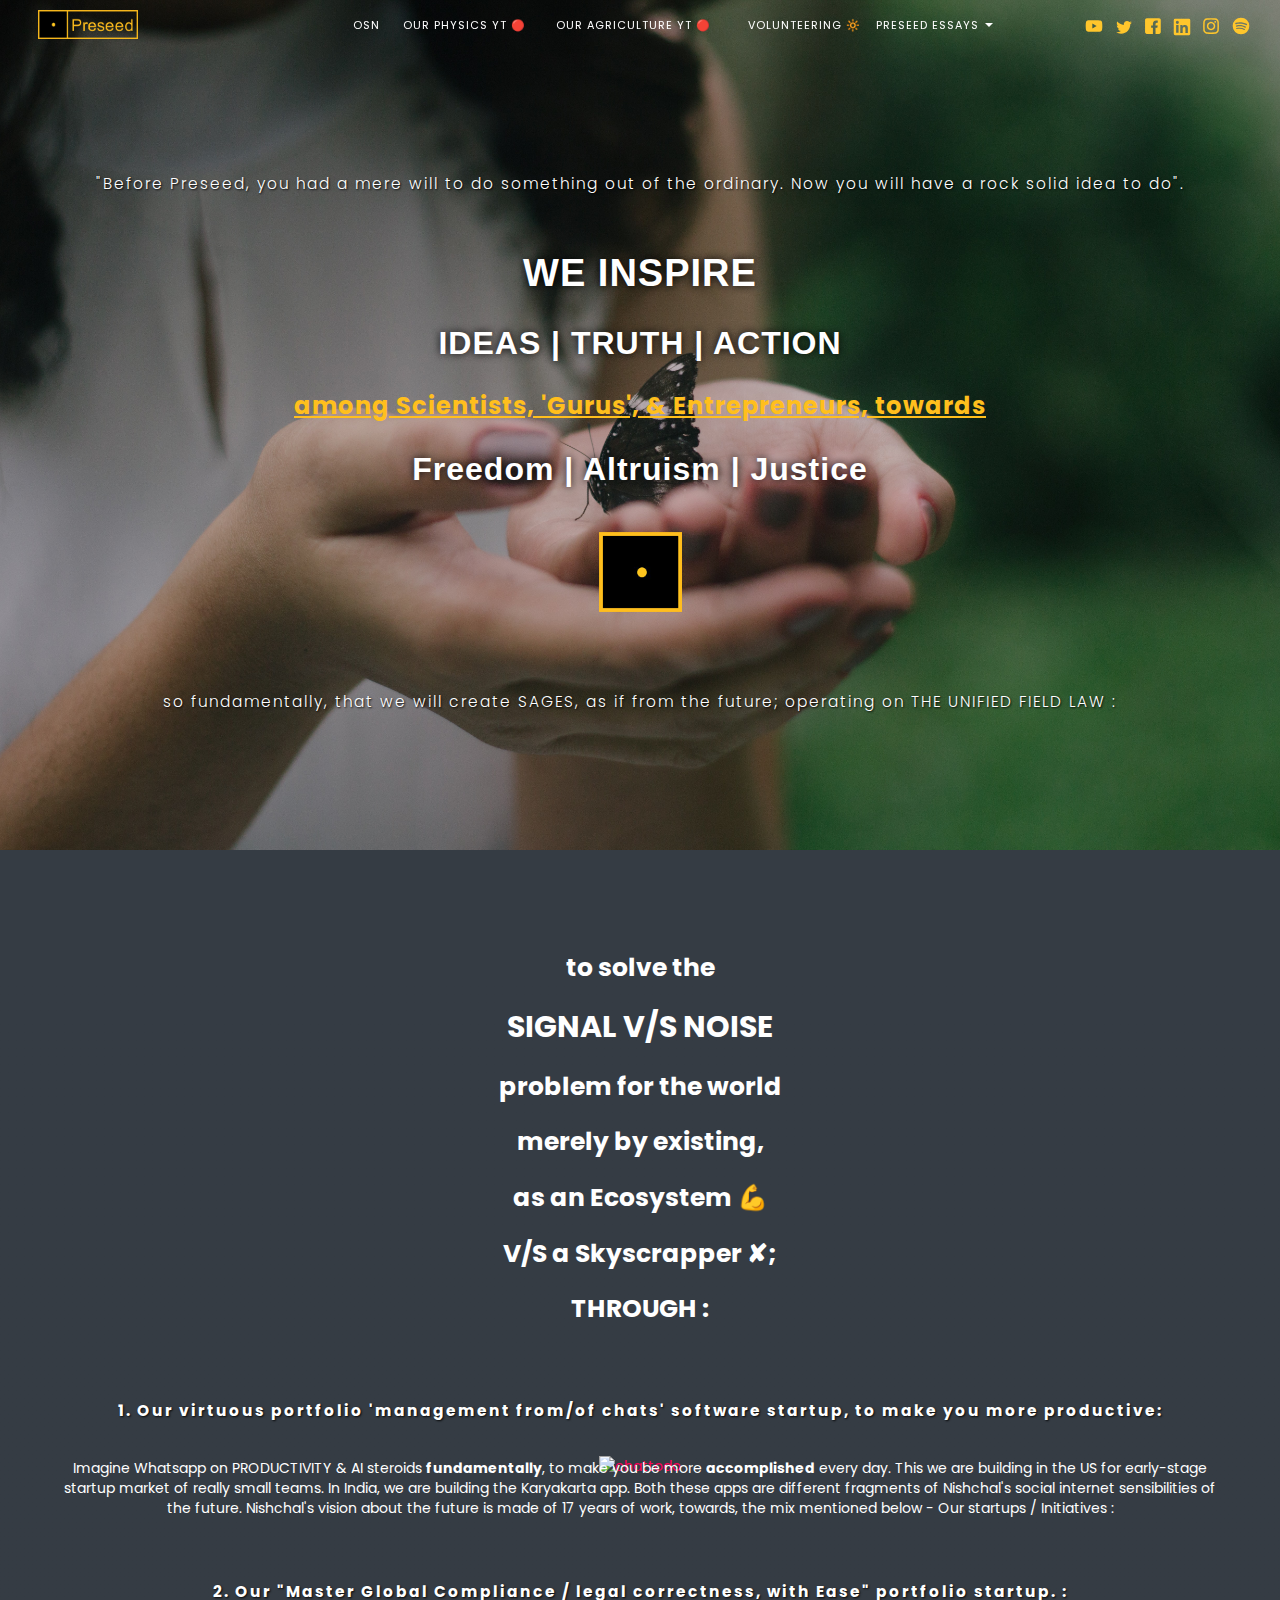
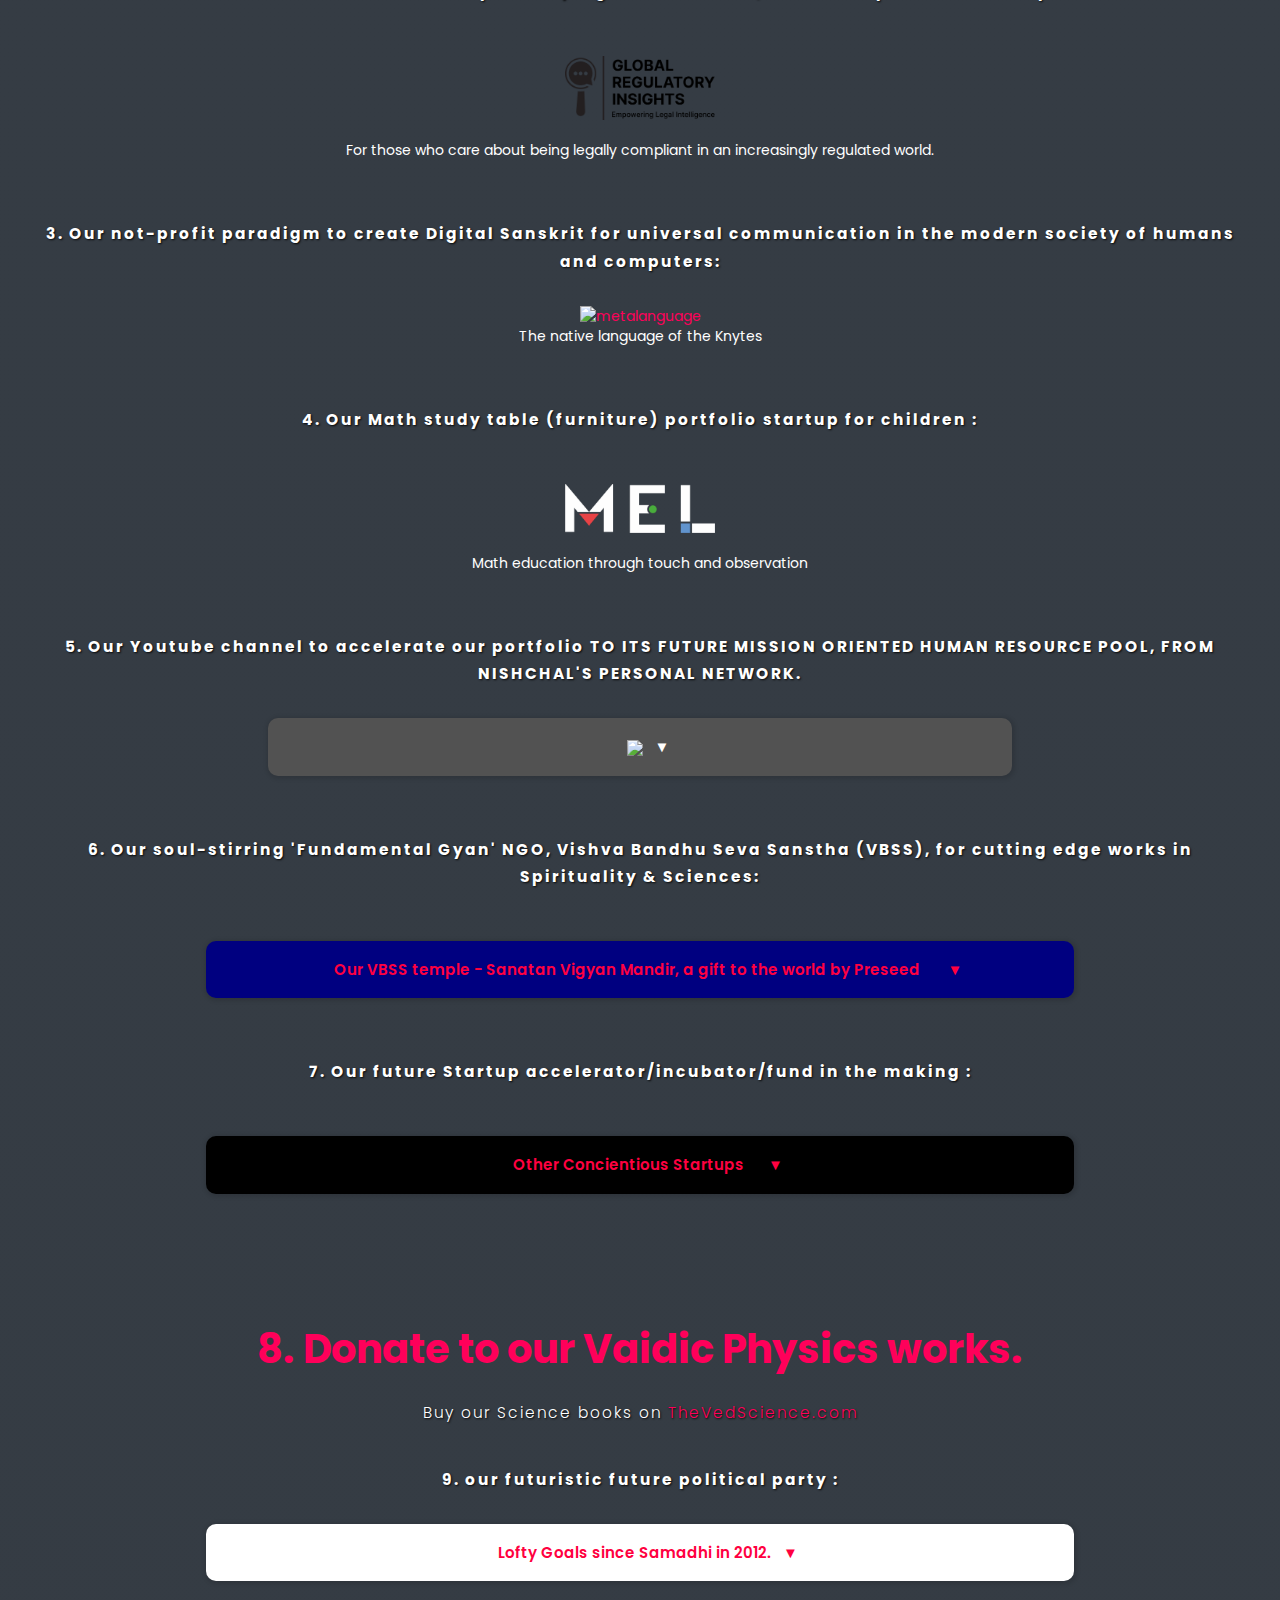
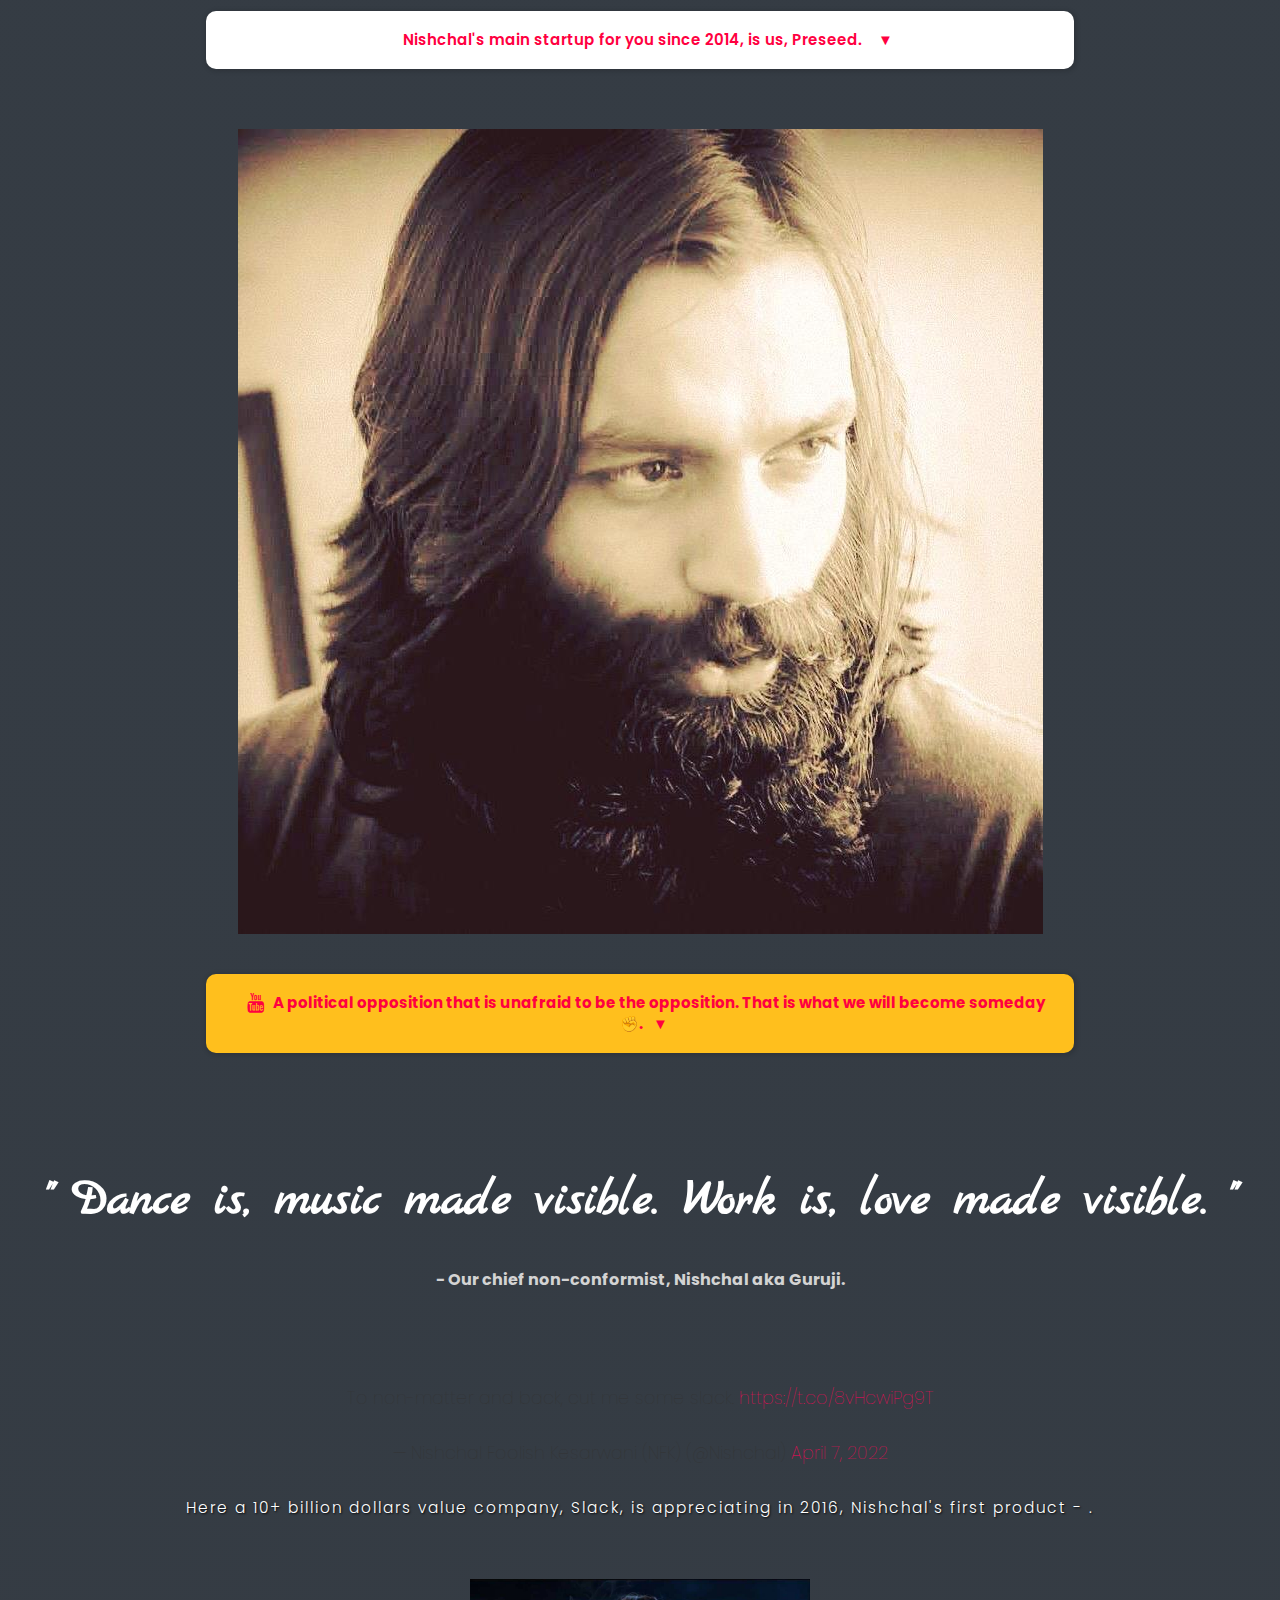
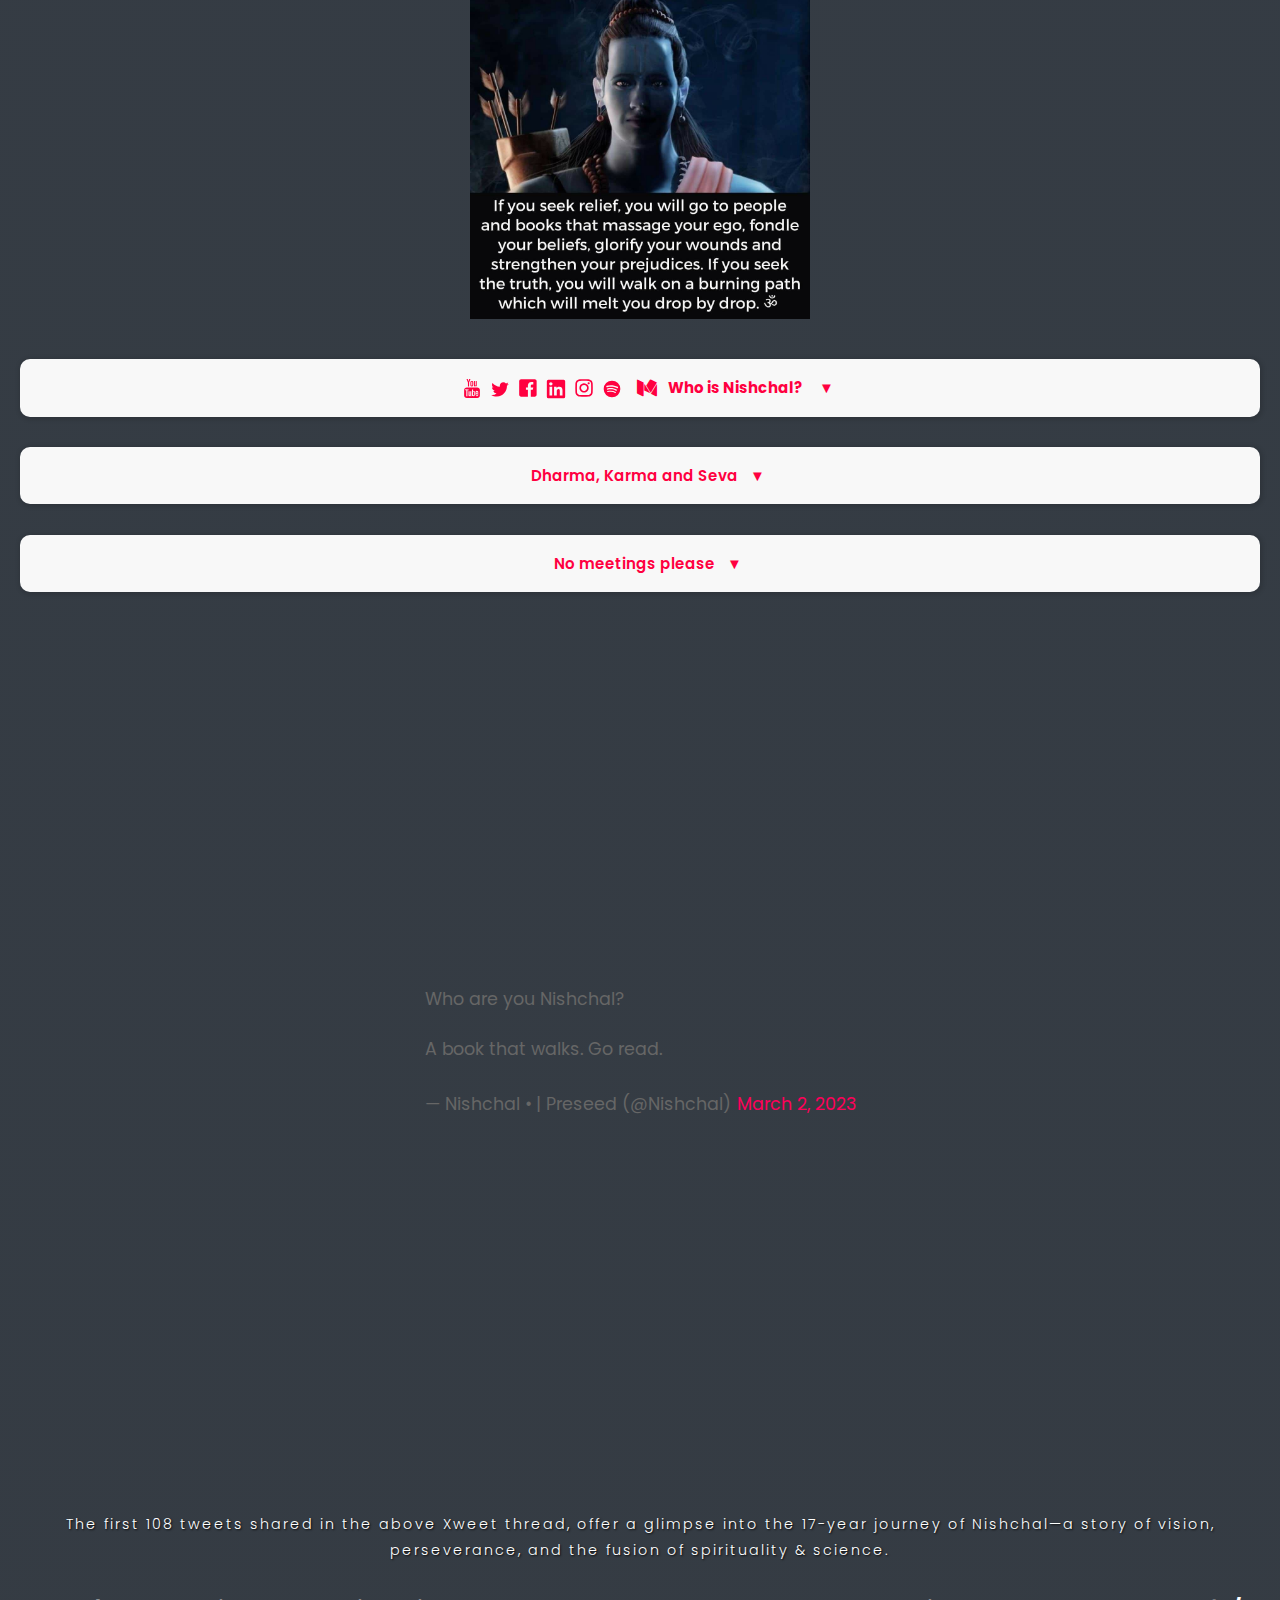
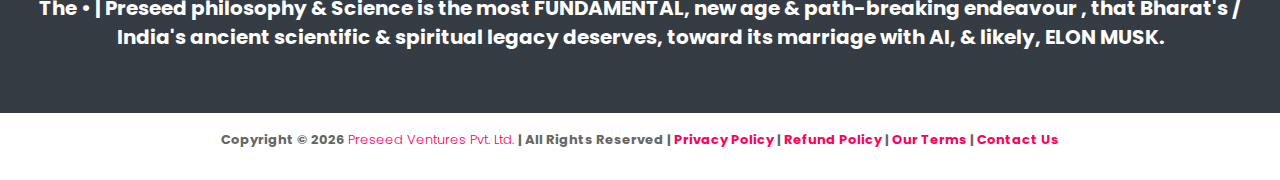
==== commit e8d1c887: "Update index.html" ====
--- a/index.html
+++ b/index.html
@@ -681,11 +681,11 @@
 <br>
 	        <br>
 
-	    	    <p style="color: white;" class="yoga_quote h4 cover-lastpara" align="center"><b>6. Our soul-stirring 'Fundamental Gyan' lab portfolio NGO for cutting edge works in Spirituality & Sciences :</b></p><br><br>
+	    	    <p style="color: white;" class="yoga_quote h4 cover-lastpara" align="center"><b>6. Our soul-stirring 'Fundamental Gyan' NGO, Vishva Bandhu Seva Sanstha (VBSS), for cutting edge works in Spirituality & Sciences:</b></p><br><br>
 
 
         <details class="details">
-            <summary class="summary-width-2" style="background-color: rgb(0,0,128);">Sanatan Vigyan Mandir  &nbsp;&nbsp; <img src="assets/images/Sanatan.png" alt="" style="width: 90px;">&nbsp;&nbsp;&nbsp;</summary>
+            <summary class="summary-width-2" style="background-color: rgb(0,0,128);">Our VBSS temple - Sanatan Vigyan Mandir, a gift to the world by Preseed  &nbsp;&nbsp; <img src="assets/images/Sanatan.png" alt="" style="width: 90px;">&nbsp;&nbsp;&nbsp;</summary>
             <div class="faq__content " style="color: #000; font-size: 16px;">
 
      
@@ -696,6 +696,7 @@
         Purity | Shunya | Truth <br><br> applied.
 
 <div style="text-align: center; font-family: 'Georgia', serif; font-size: 18px; line-height: 1.8; color: #000;">
+<br><br>
     <p><strong>Preseed: The Realm of 0 to 1</strong></p>
 
     <p>In the canvas of the void, where visions come to light,<br>  
@@ -1219,8 +1220,13 @@
             </summary>
 
 
-<div style="text-align: center; font-family: 'Georgia', serif; font-size: 18px; line-height: 1.8; color: #000;">
-    <p>Preseed Philosophy: The Essence of Nothingness and Forward</p>
+
+
+            <div class="faq__content"><br><br>
+
+		    <div style="text-align: center; font-family: 'Georgia', serif; font-size: 18px; line-height: 1.8; color: #000;">
+ <br>
+ <p><strong>Preseed Philosophy: The Essence of Nothingness and Forward.</strong></p>
 
     <p>In the realm where thought meets the cosmic sea,<br>  
     Preseed stands as a beacon of purity,<br>  
@@ -1273,9 +1279,6 @@
     The brand that signifies the future’s decree.</p>
 </div>
 <br>
-
-
-            <div class="faq__content"><br><br>
 		      <p class="problemfoundertext_accordion "><sub>Nishchal wants to give greater freedom to humans in order
                         to make a few among them, a new breed of conscientious humans. We believe that the right time
                         has come to fulfill that goal through this incubator and his main products/startups.<sub> </p>
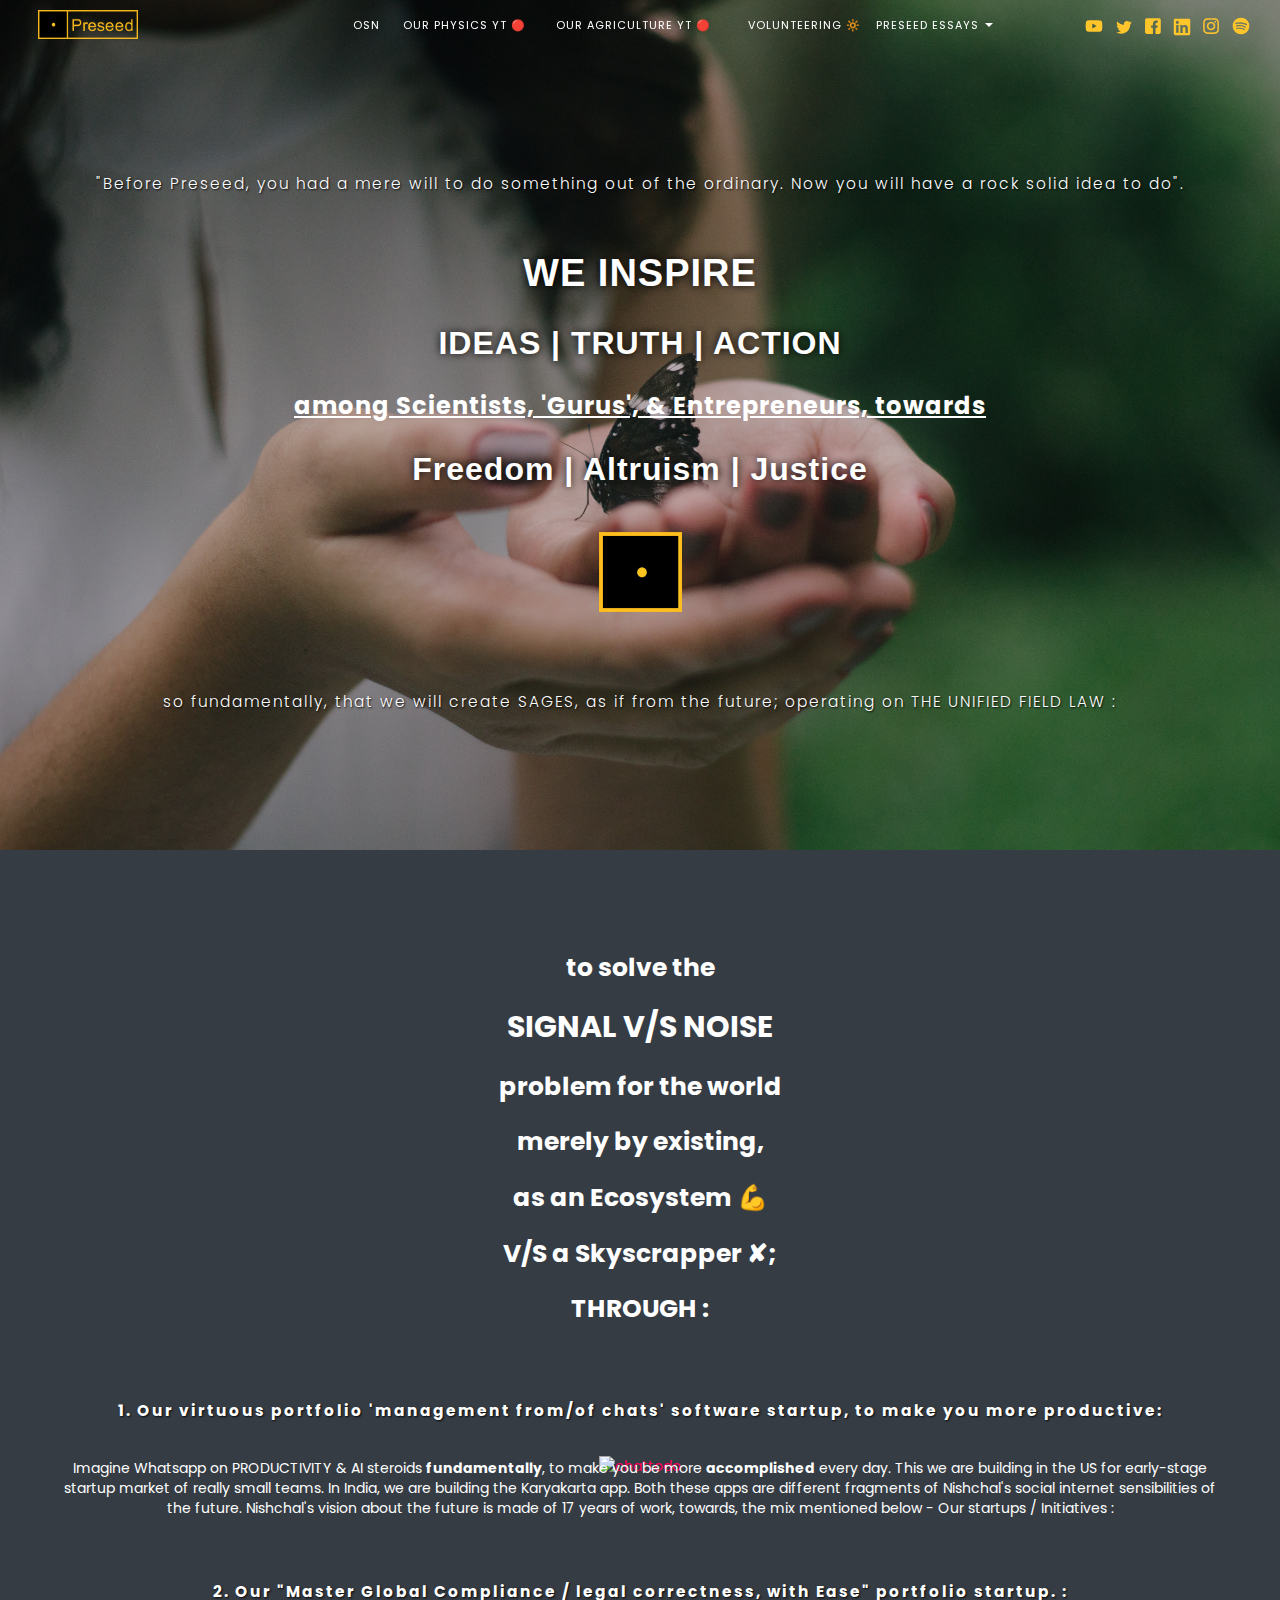
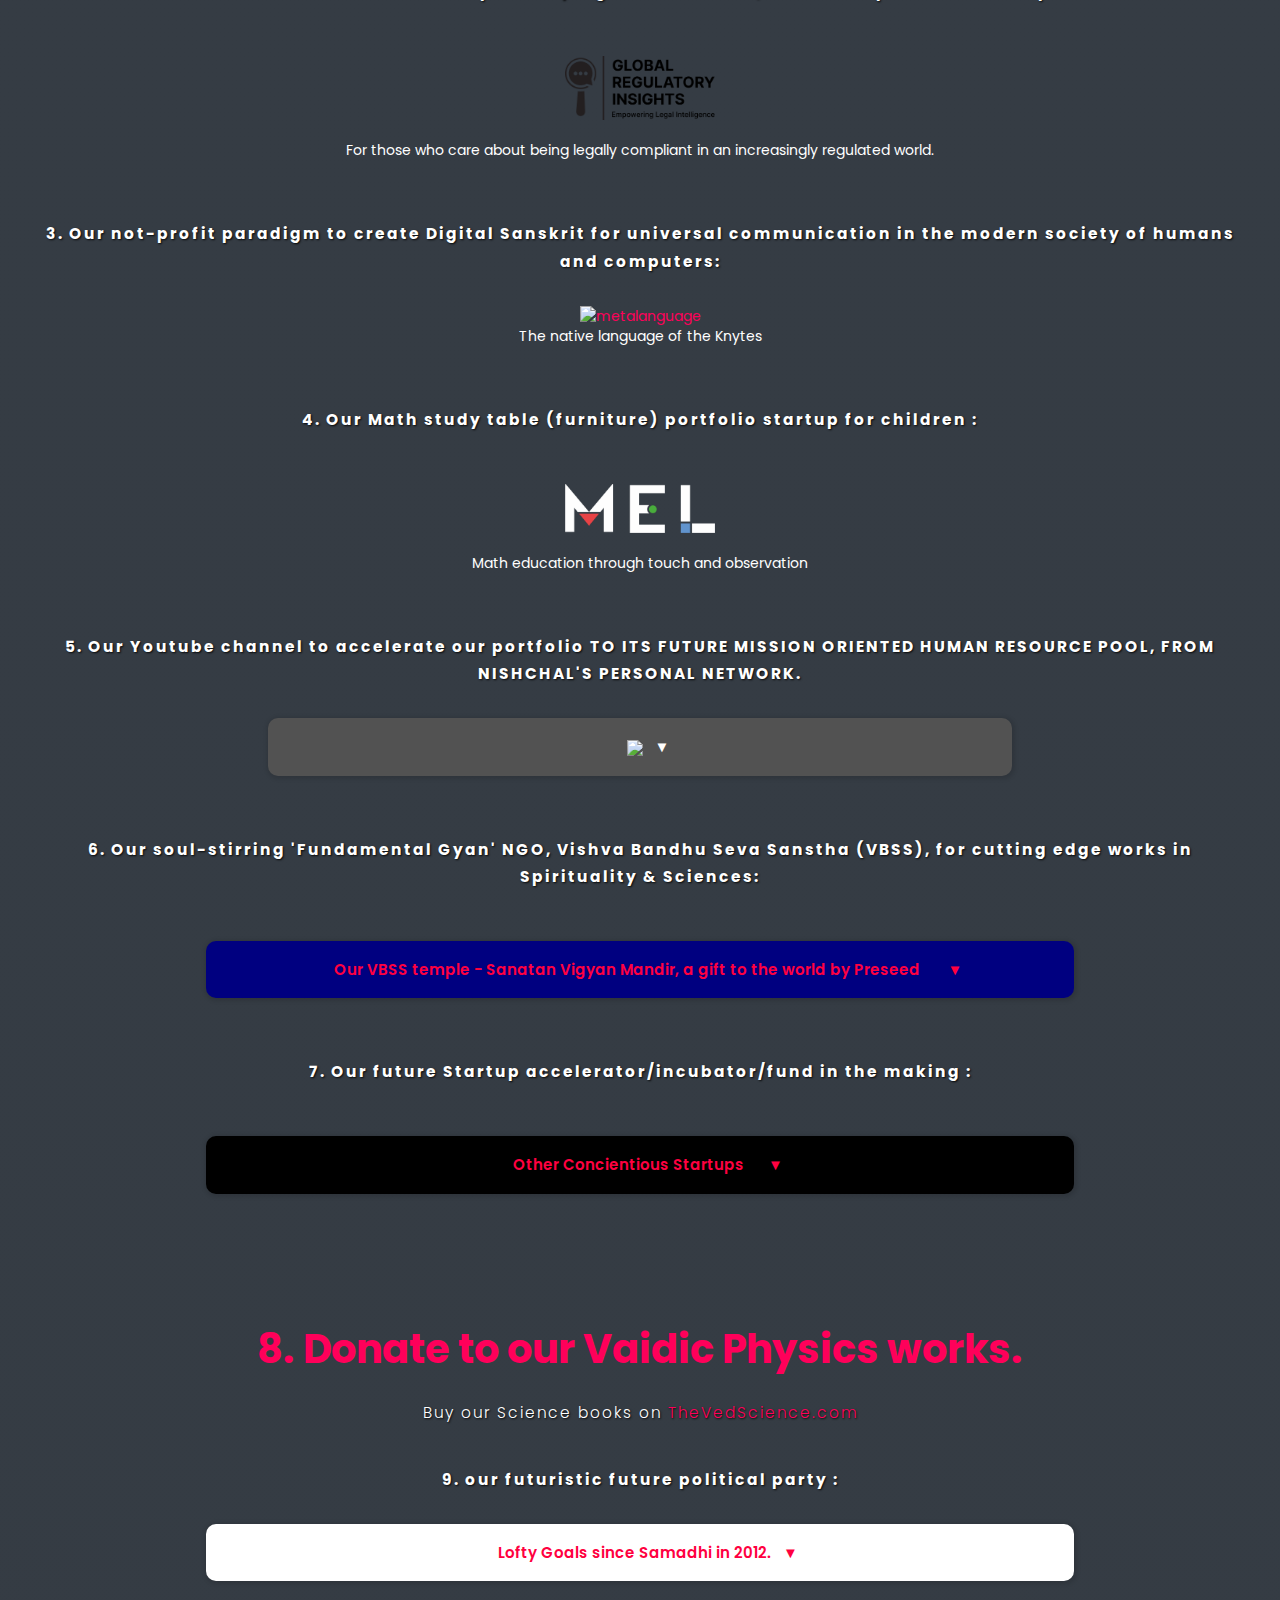
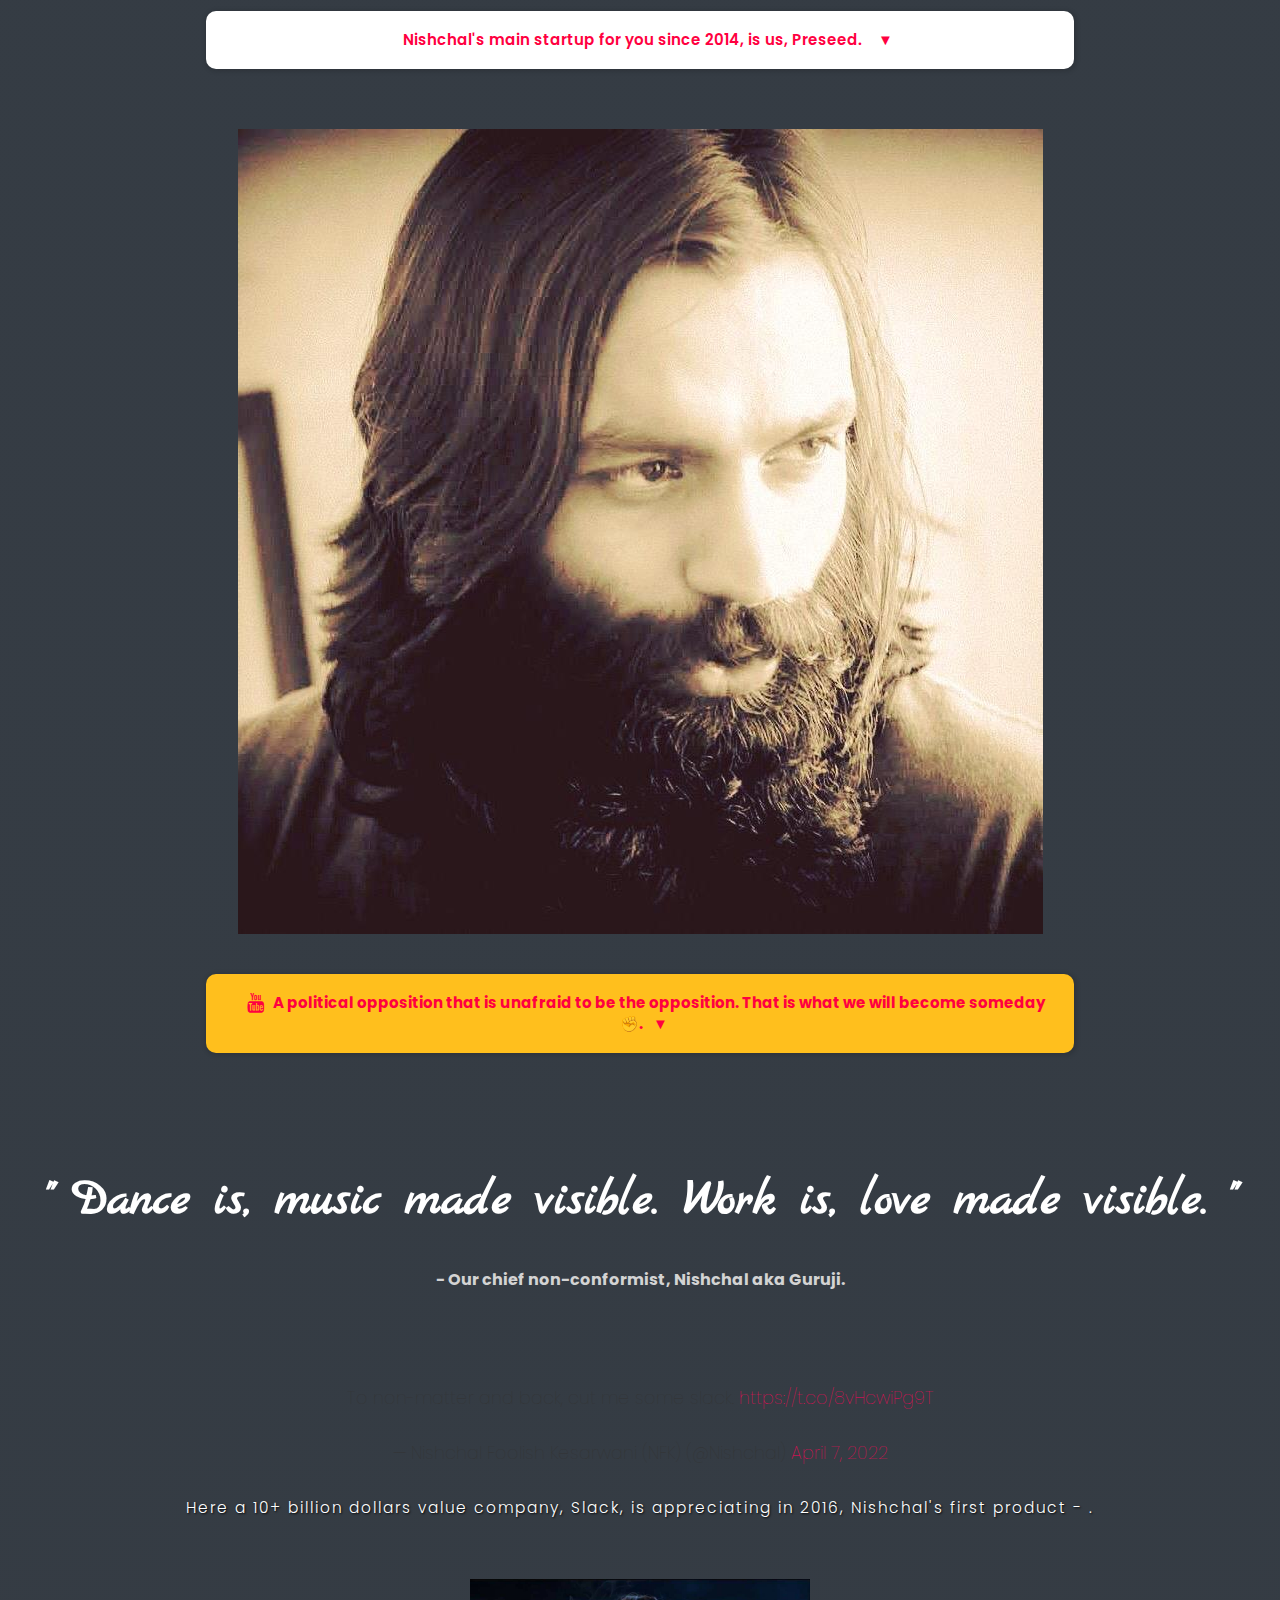
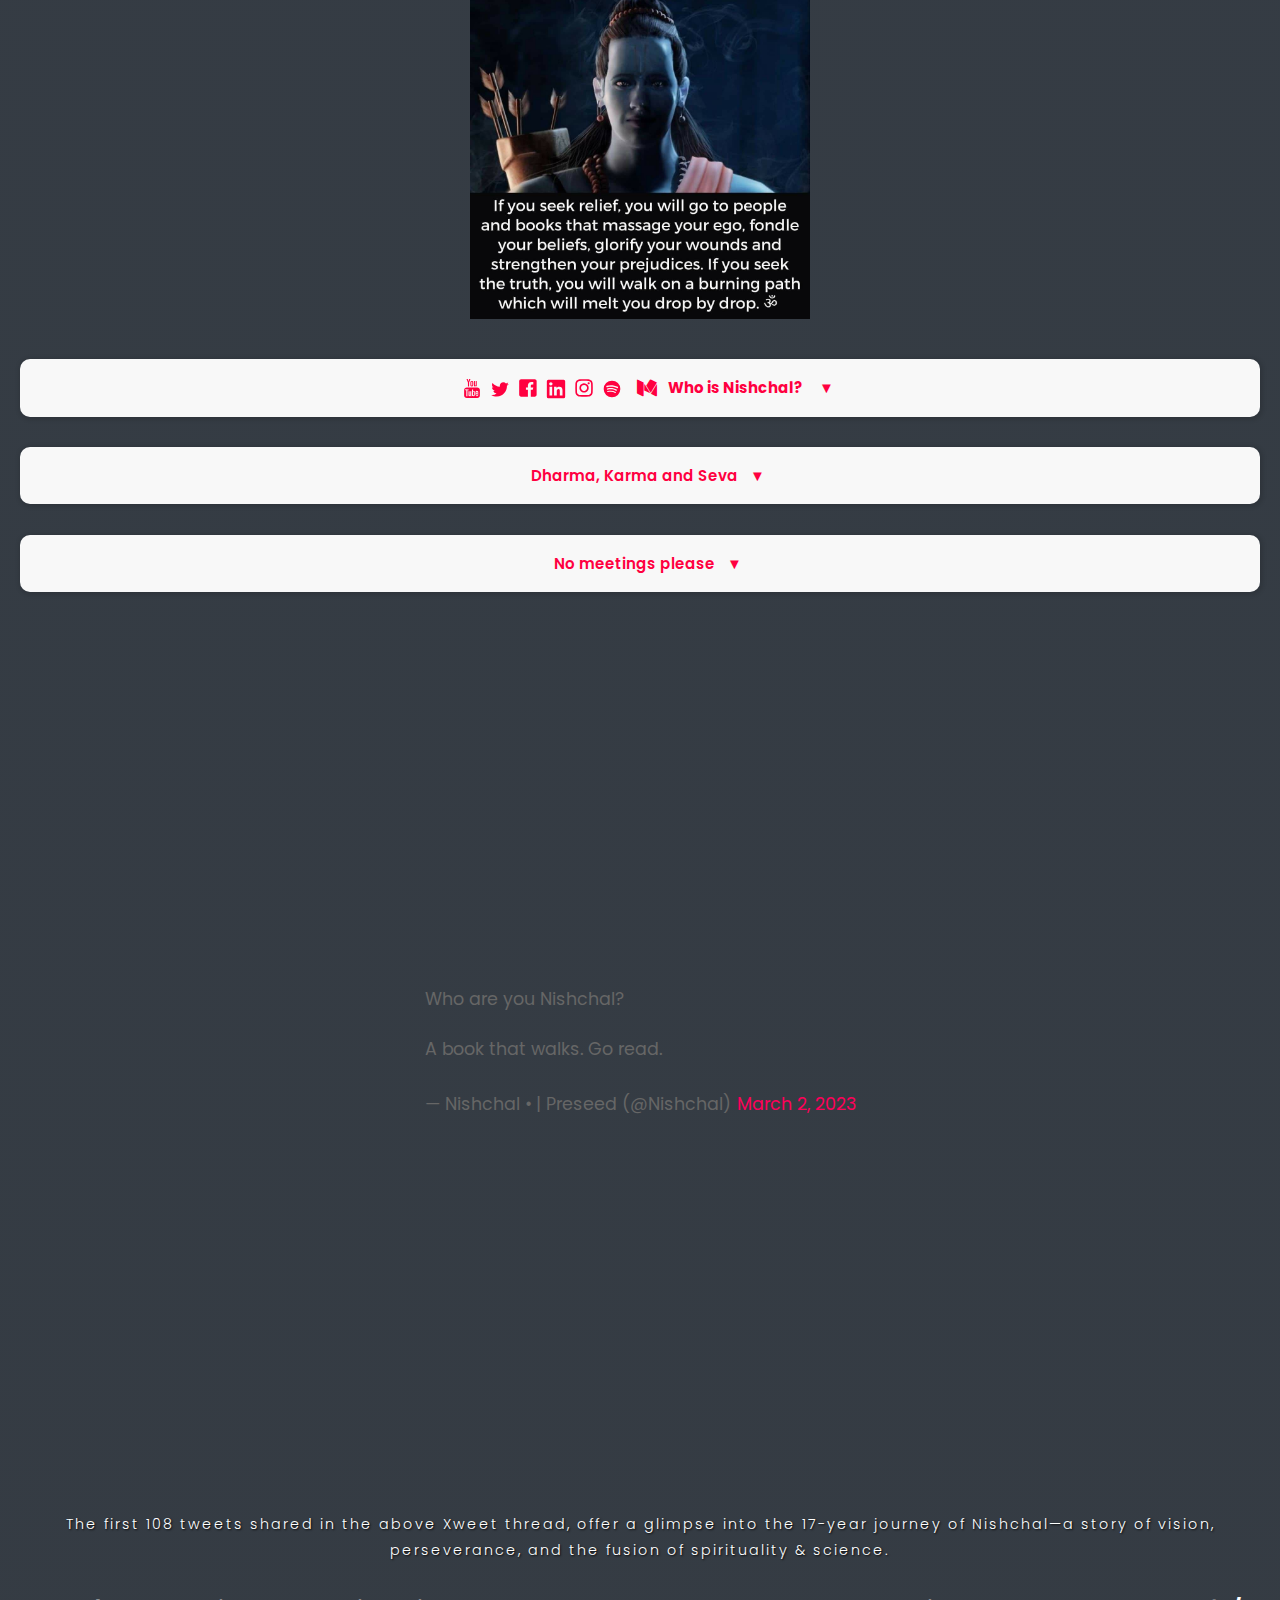
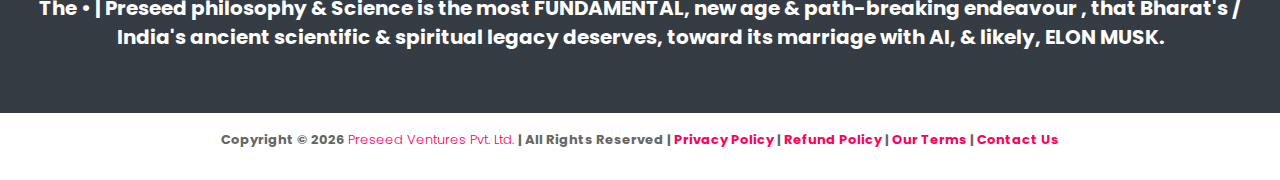
==== commit 2d1f3f45: "Update index.html" ====
--- a/index.html
+++ b/index.html
@@ -381,9 +381,7 @@
 
                             <h6 class="wow animate__animated animate__slideInRight" data-wow-duration="5s"
                                 data-wow-delay="6s">
-                                <a class="toplinkcenter mob-font-lessthan1em"
-                                    href="https://medium.com/the-preseed/pwl-1-7d7c2878f241" target="_blank"><u>among
-                                      Scientists, 'Gurus', & Entrepreneurs, towards</u></a>
+                               <u>among Scientists, 'Gurus', & Entrepreneurs, towards</u></a>
                             </h6>
                             <h4 class="taglinehome mob-font-1em-x mob-margin-2 wow animate__animated animate__slideInLeft"
                                 data-wow-duration="5s" data-wow-delay="8s"
@@ -768,8 +766,8 @@
 		
      
       <p>
-        Santan Vigyan Mandir be one day, be perceived as the pitch of Nishchal and Acharya ji for a $1 billion worth of donation for this R & D centre. This temple will further the goal of Preseed from 2013 i.e. to create the brahmins and rishis, as if, from the
-        future. Today, it is merely a 180 years old temple under Nishchal's administration, where Nishchal & Acharya ji's favourite activity - to discuss the universe and the fields that create the illusion of objects. In turn, discussing the Zero and the One, to many.
+        Santan Vigyan Mandir is a real 250 years old Shiva temple headed by Nishchal. It will one day be perceived also as the pitch of Nishchal and Acharya ji for a $1 billion worth of donation for this R & D centre. This temple will further the goal of Preseed from 2013 i.e. to create the brahmins and rishis, as if, from the
+        future. Nishchal & Acharya ji's favourite activity is, to discuss the universe and the fields that create the illusion of objects. In turn, discussing the Zero and the One, to many.
         Expect the revival of the science of the age of Vedas & Upanishads, with the expansion the contemporariness of the future add-ons to it. We are a rare company in India for the world with awareness of the most contemporary and the most ancient, both. 
 The supplies of Khichdi/Prasadam will be the main revenue model with which we intend to sustain our temple. 
       </p>
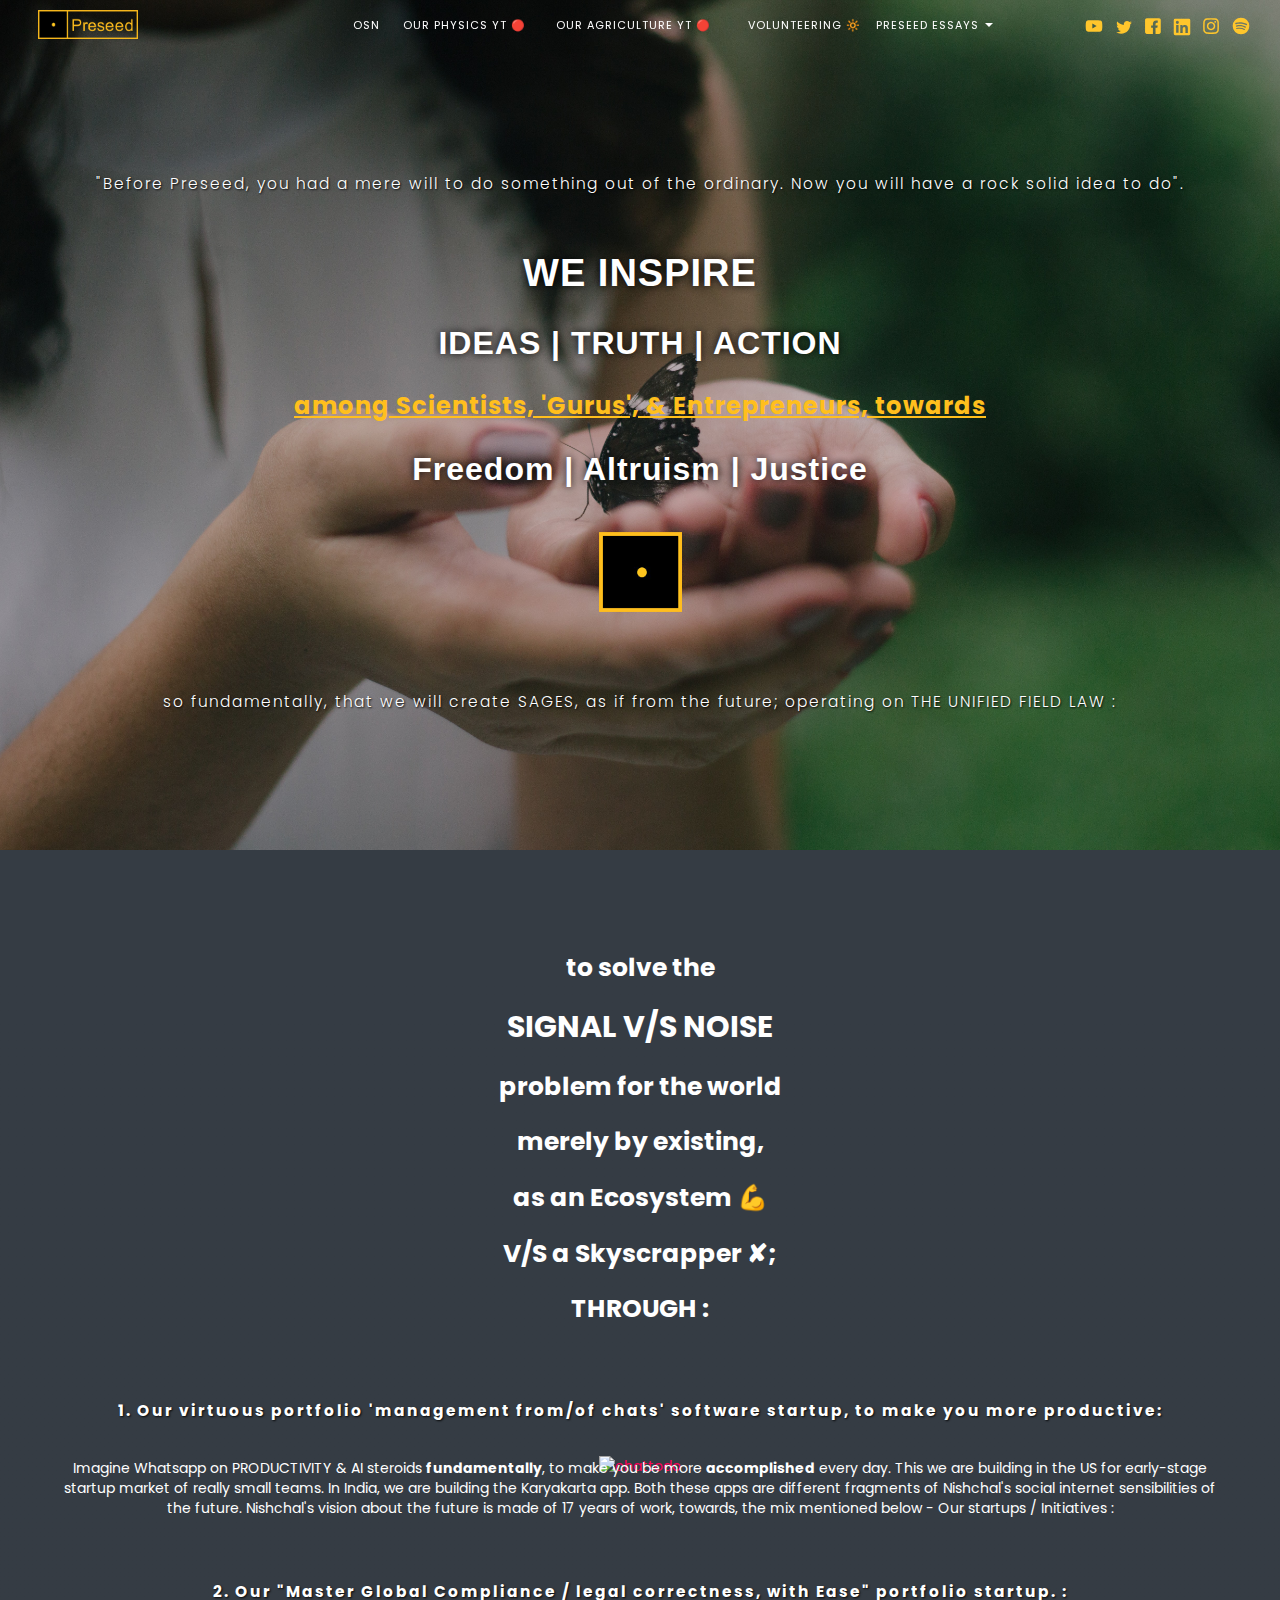
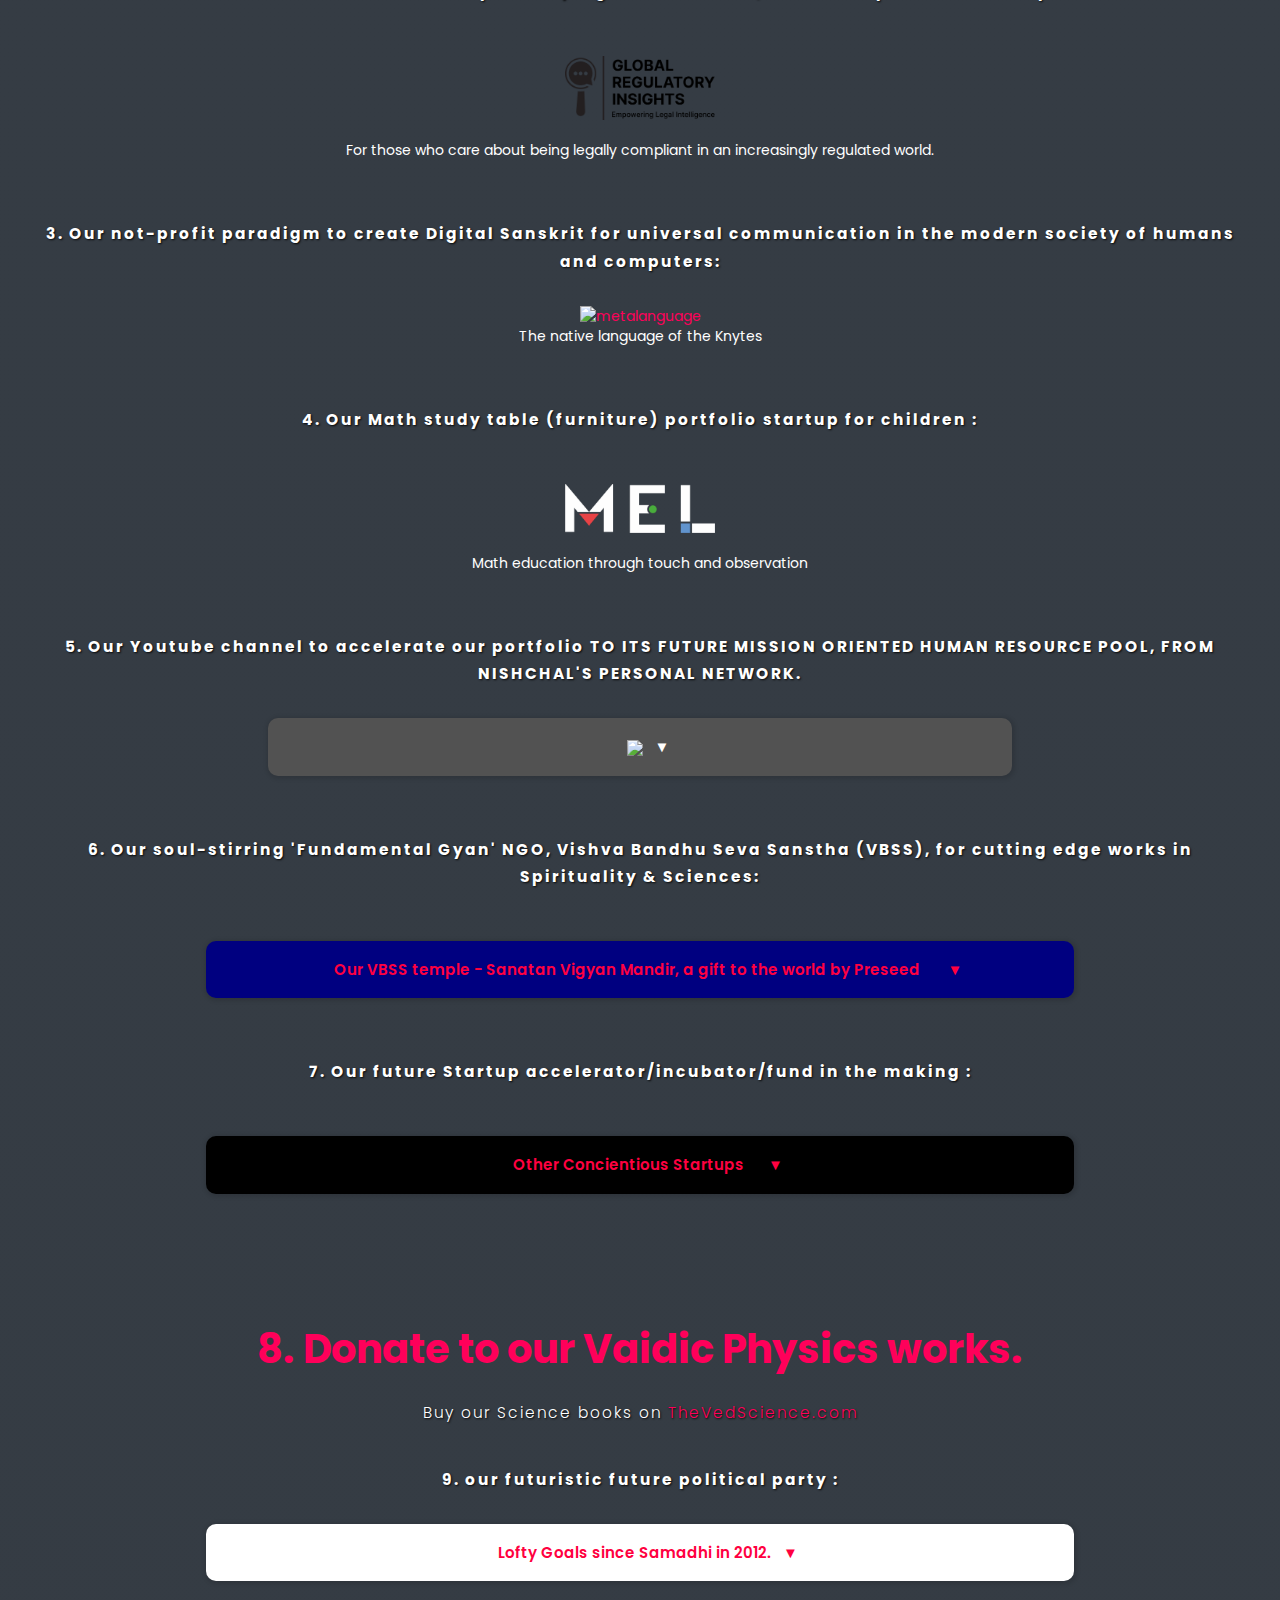
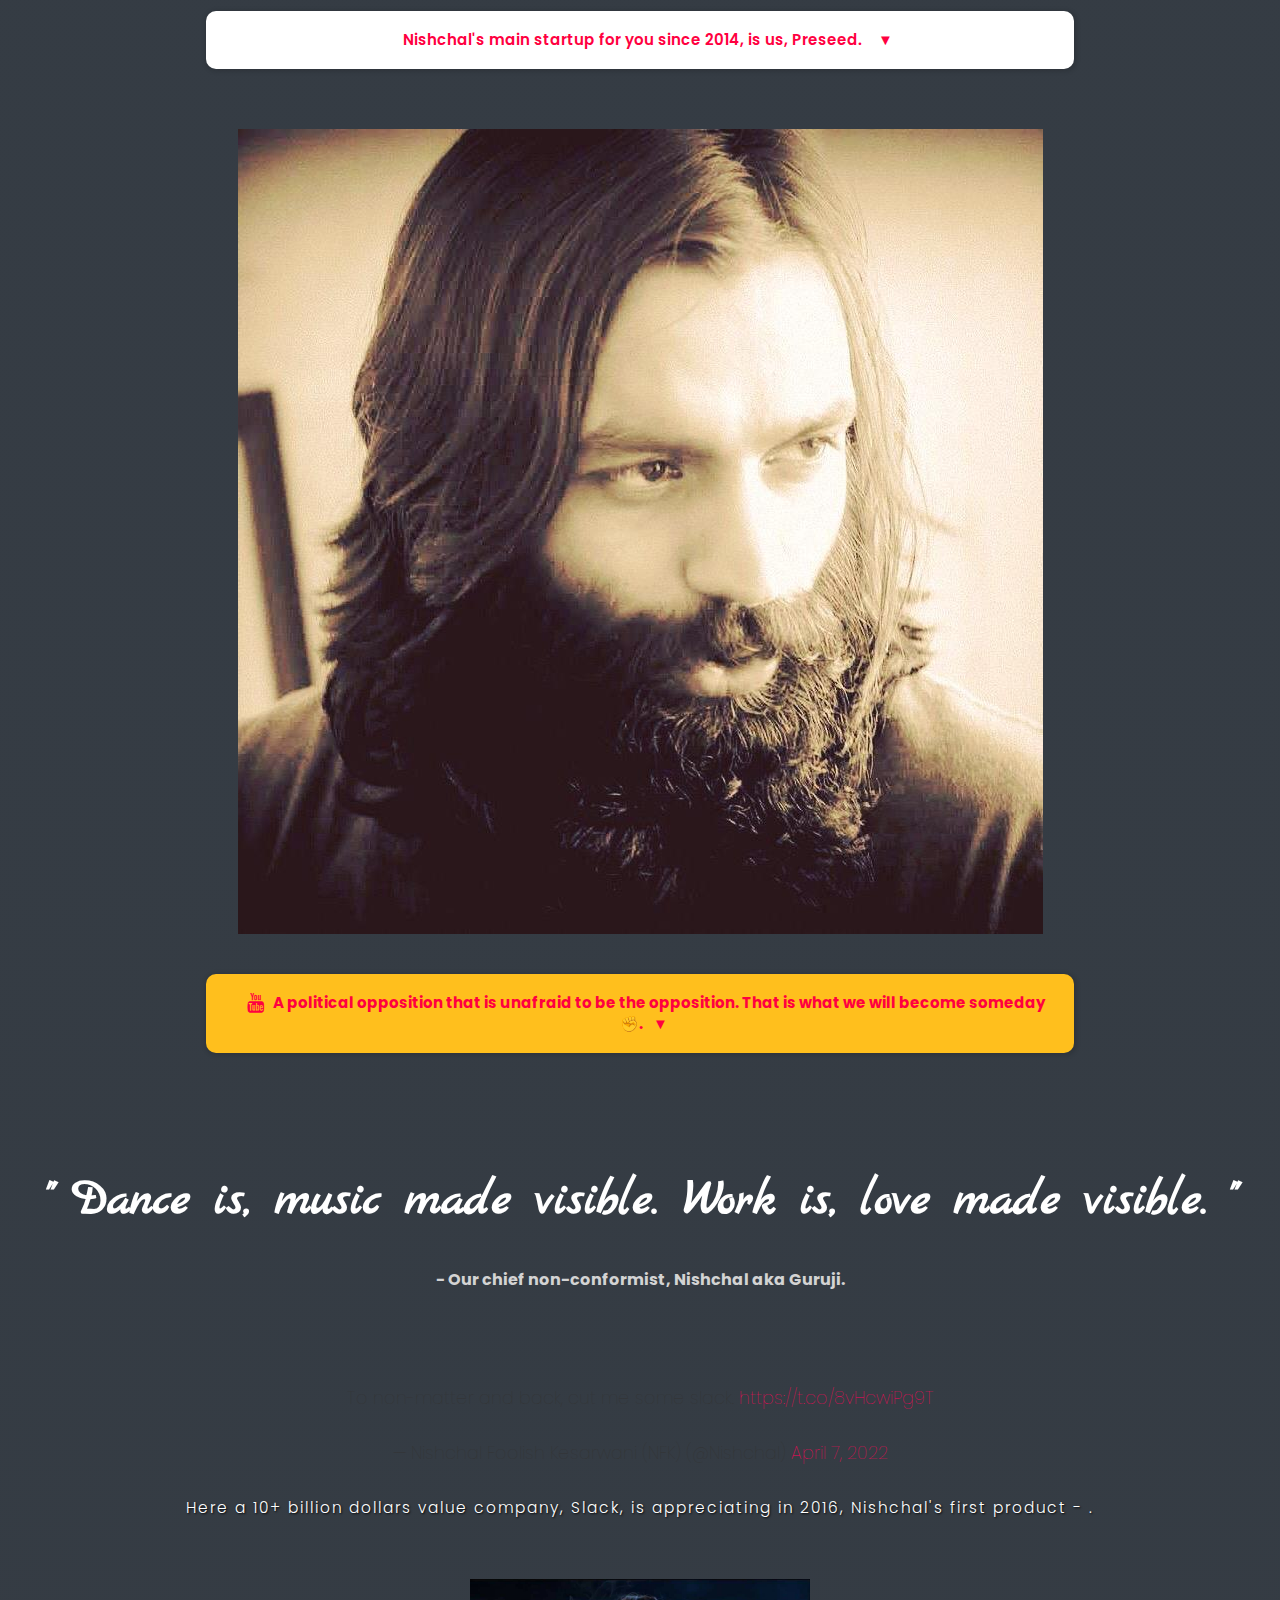
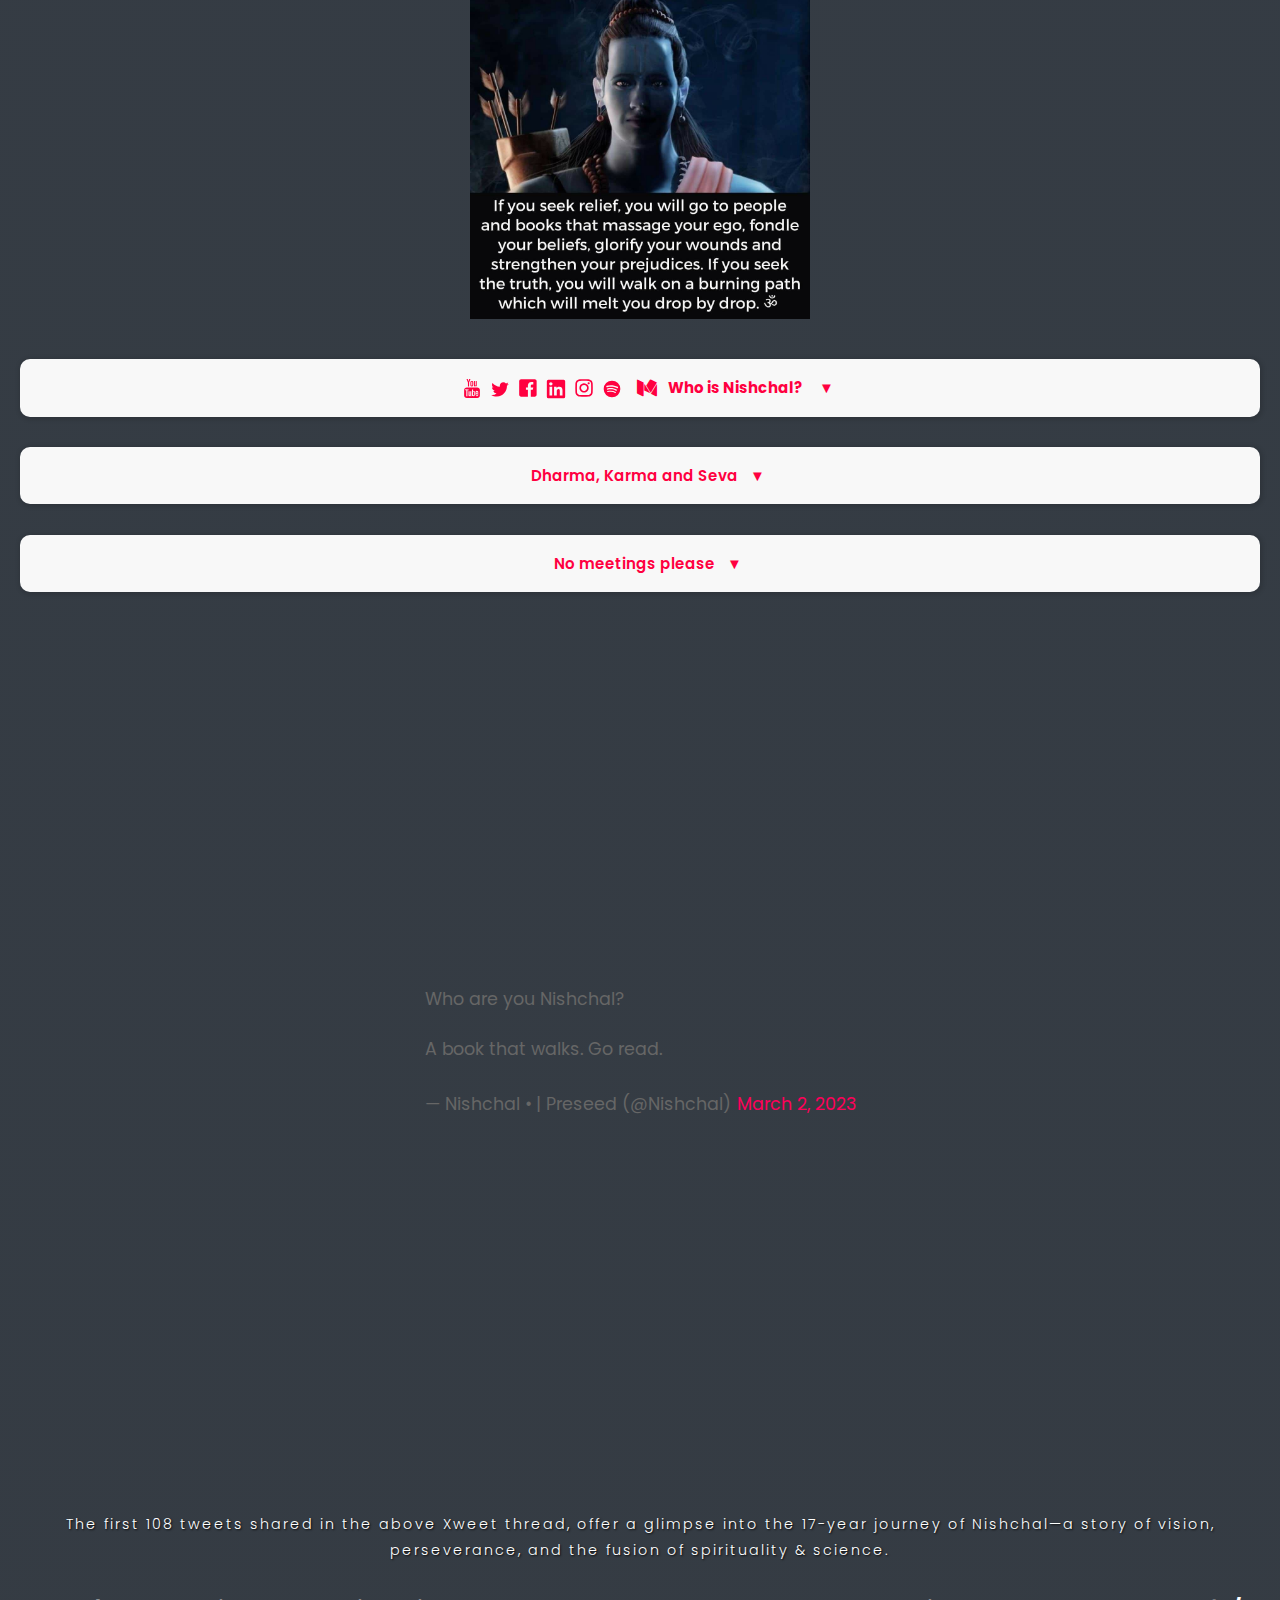
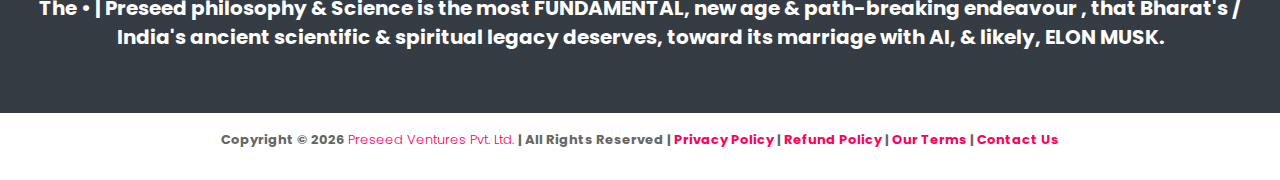
==== commit 953503c0: "Update index.html" ====
--- a/index.html
+++ b/index.html
@@ -381,6 +381,8 @@
 
                             <h6 class="wow animate__animated animate__slideInRight" data-wow-duration="5s"
                                 data-wow-delay="6s">
+				     <a class="toplinkcenter mob-font-lessthan1em"
+                                    href="https://medium.com/the-preseed/pwl-1-7d7c2878f241" target="_blank">
                                <u>among Scientists, 'Gurus', & Entrepreneurs, towards</u></a>
                             </h6>
                             <h4 class="taglinehome mob-font-1em-x mob-margin-2 wow animate__animated animate__slideInLeft"
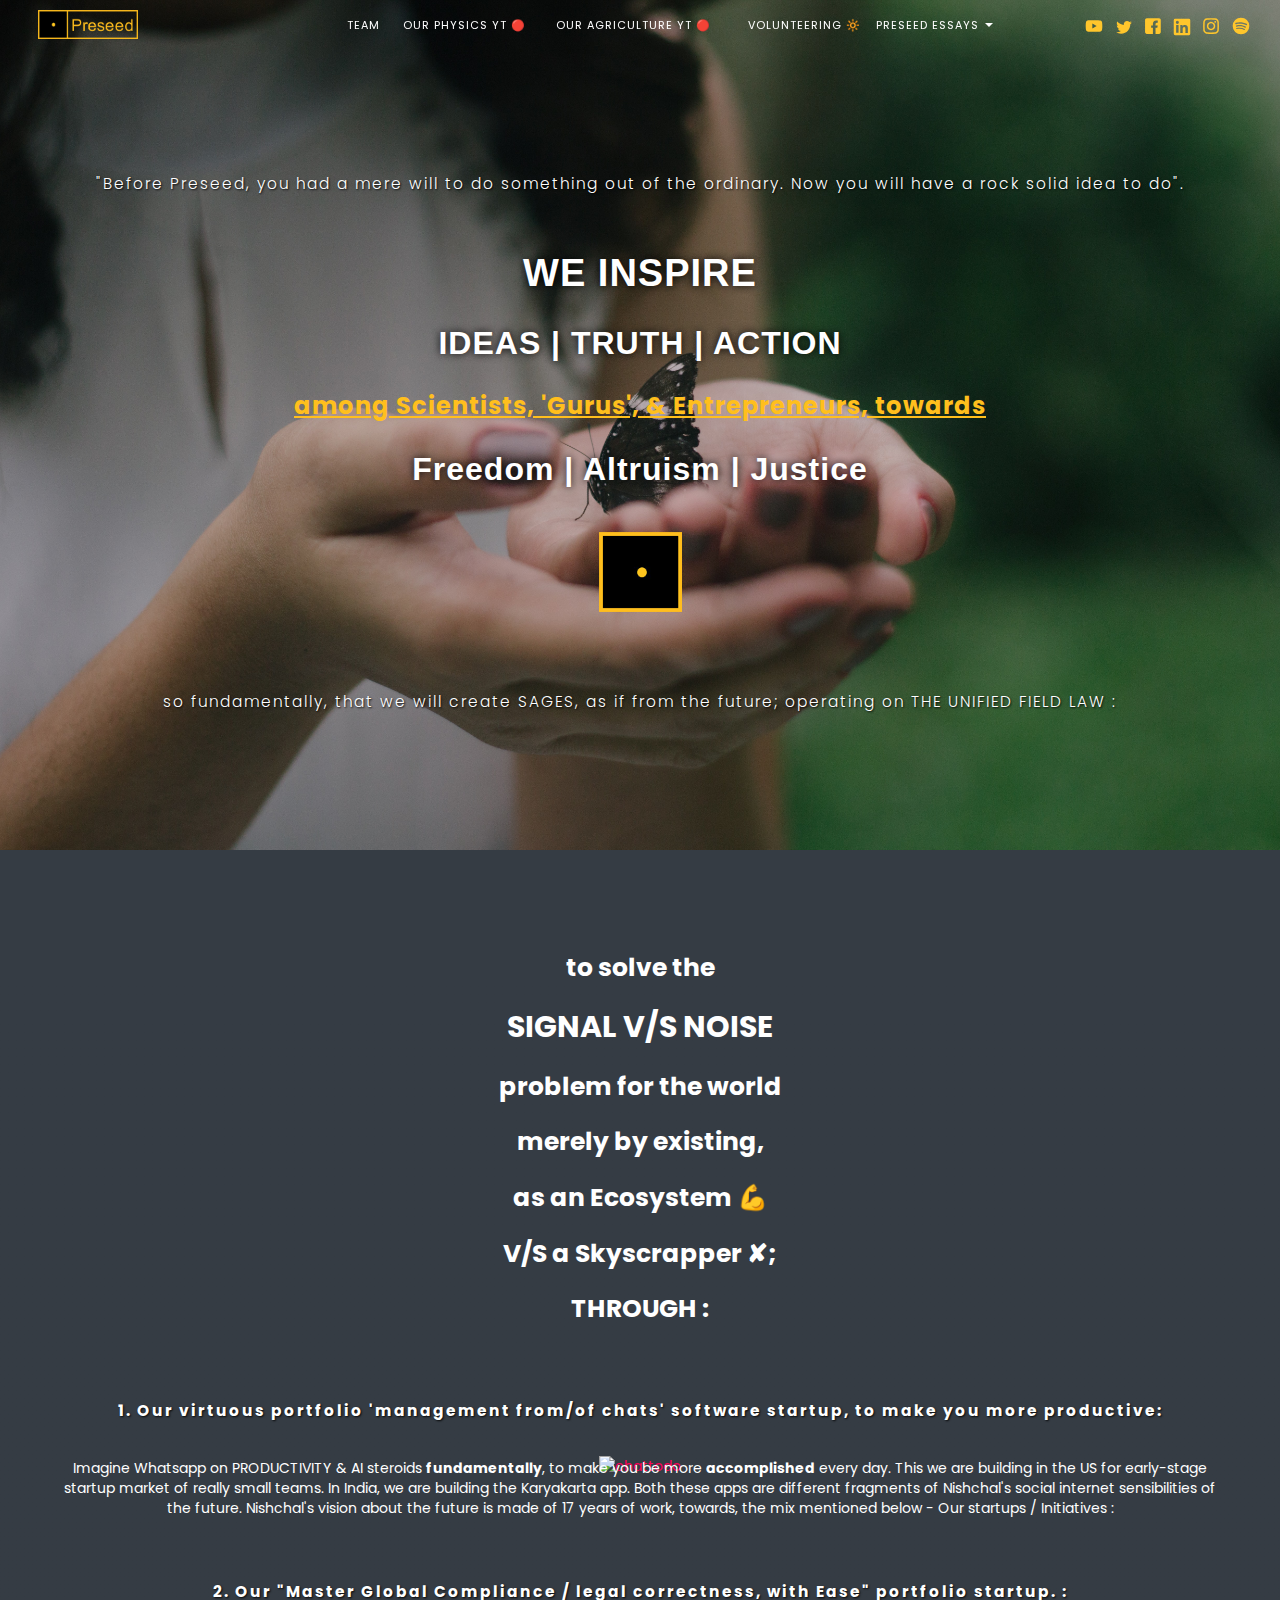
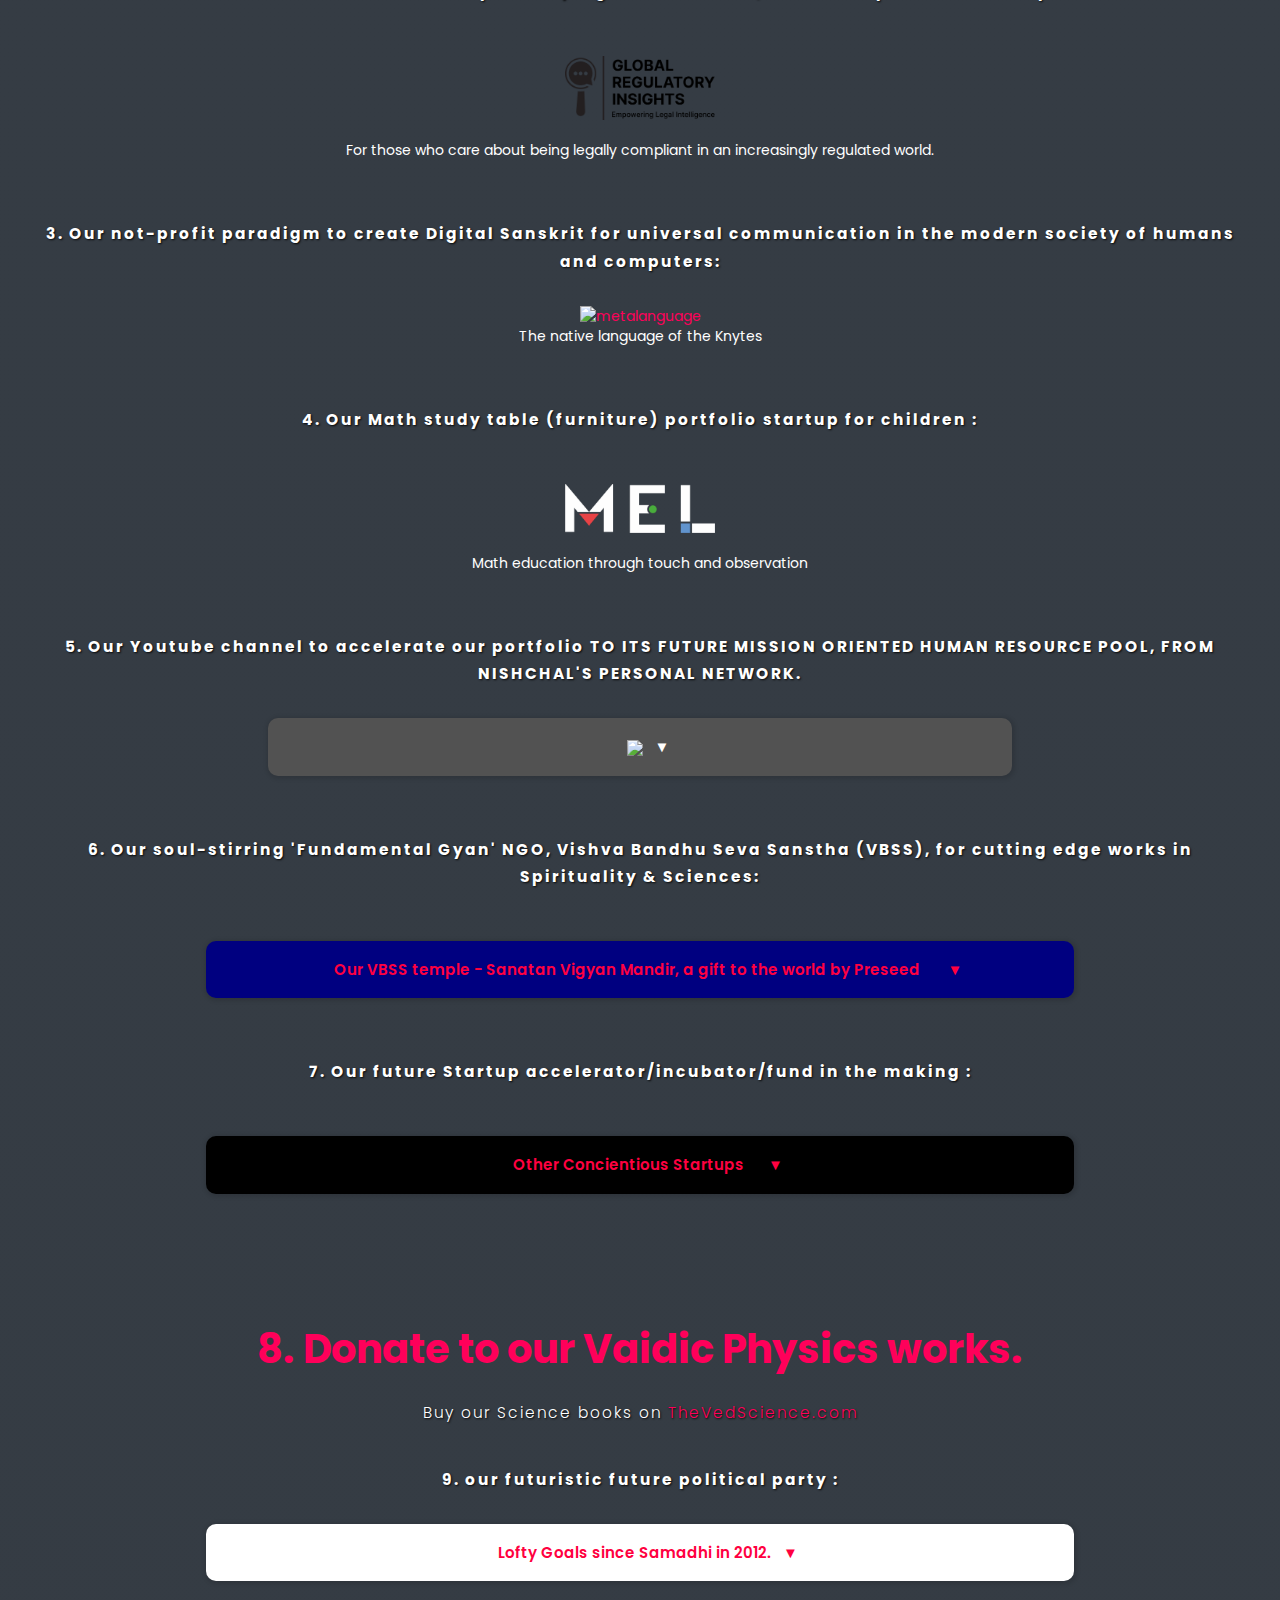
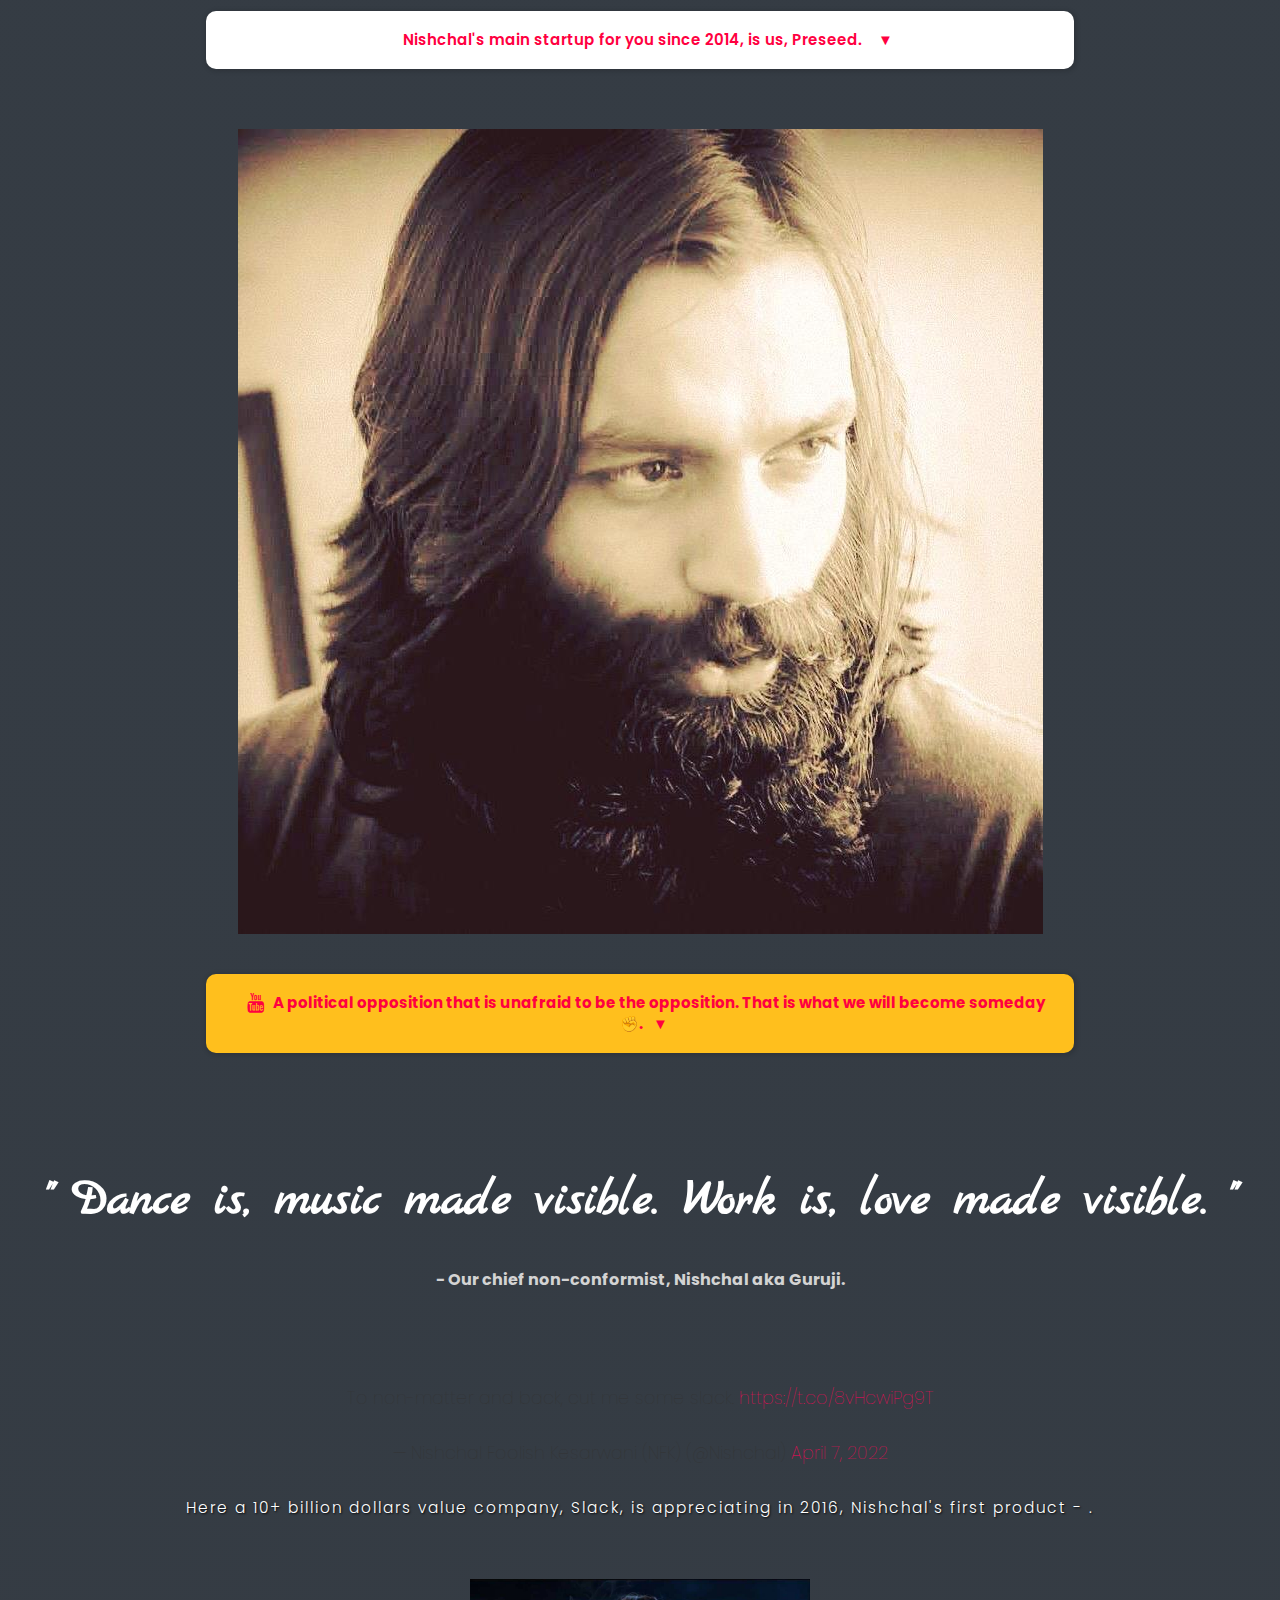
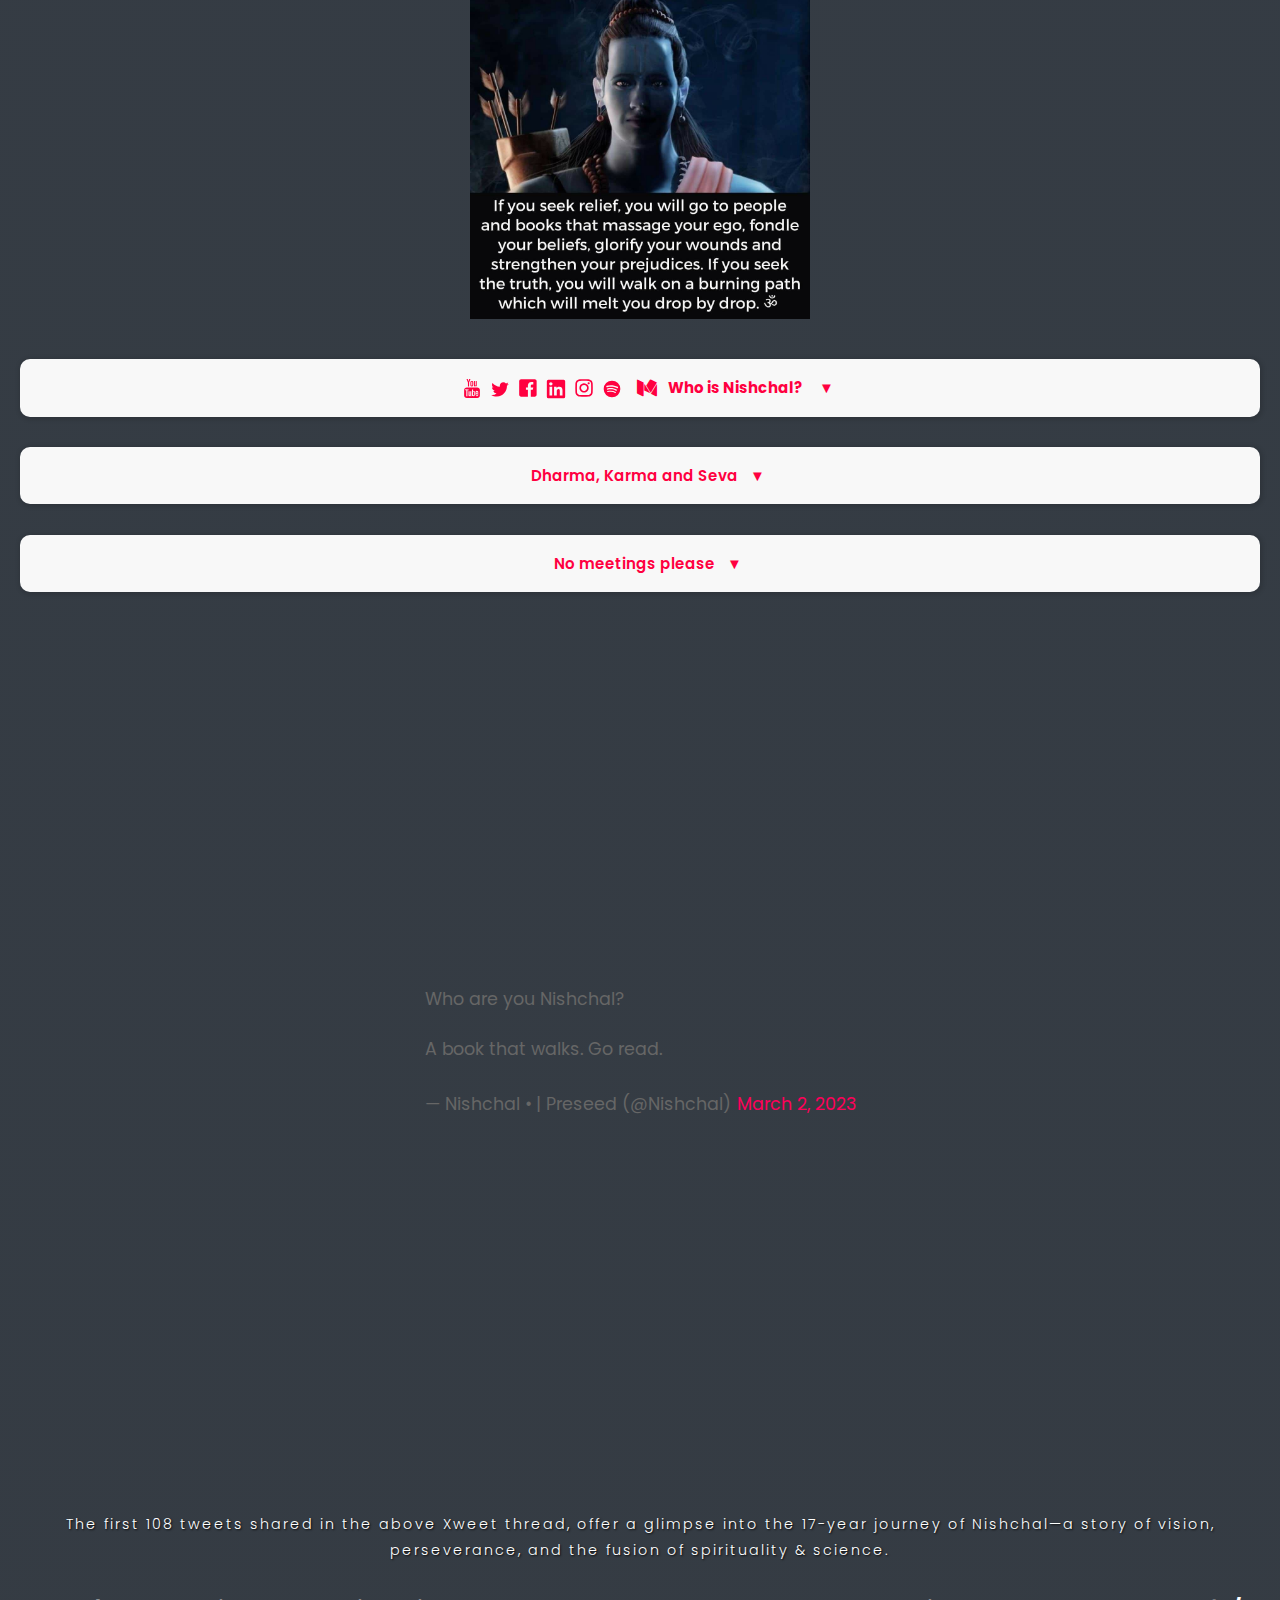
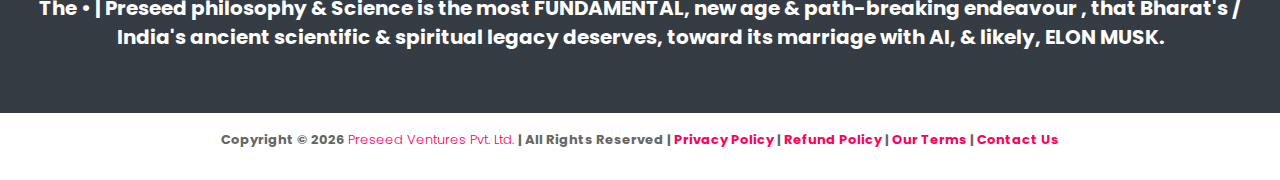
==== commit 12bc147d: "Update index.html" ====
--- a/index.html
+++ b/index.html
@@ -284,7 +284,7 @@
 
 
                         <li>
-                            <a class="page-scroll" href="https://opensources.network/" target="_blank">OSN</a>
+                            <a class="page-scroll" href="https://team.preseed.in/" target="_blank">Team</a>
                         </li>
 			    <li>
                             <a class="page-scroll" id="preseeded" target="_blank" href="https://www.youtube.com/@vaidicphysics"
@@ -382,7 +382,7 @@
                             <h6 class="wow animate__animated animate__slideInRight" data-wow-duration="5s"
                                 data-wow-delay="6s">
 				     <a class="toplinkcenter mob-font-lessthan1em"
-                                    href="https://medium.com/the-preseed/pwl-1-7d7c2878f241" target="_blank">
+                                    href="https://medium.com/the-preseed/a4836cfaa08b" target="_blank">
                                <u>among Scientists, 'Gurus', & Entrepreneurs, towards</u></a>
                             </h6>
                             <h4 class="taglinehome mob-font-1em-x mob-margin-2 wow animate__animated animate__slideInLeft"
